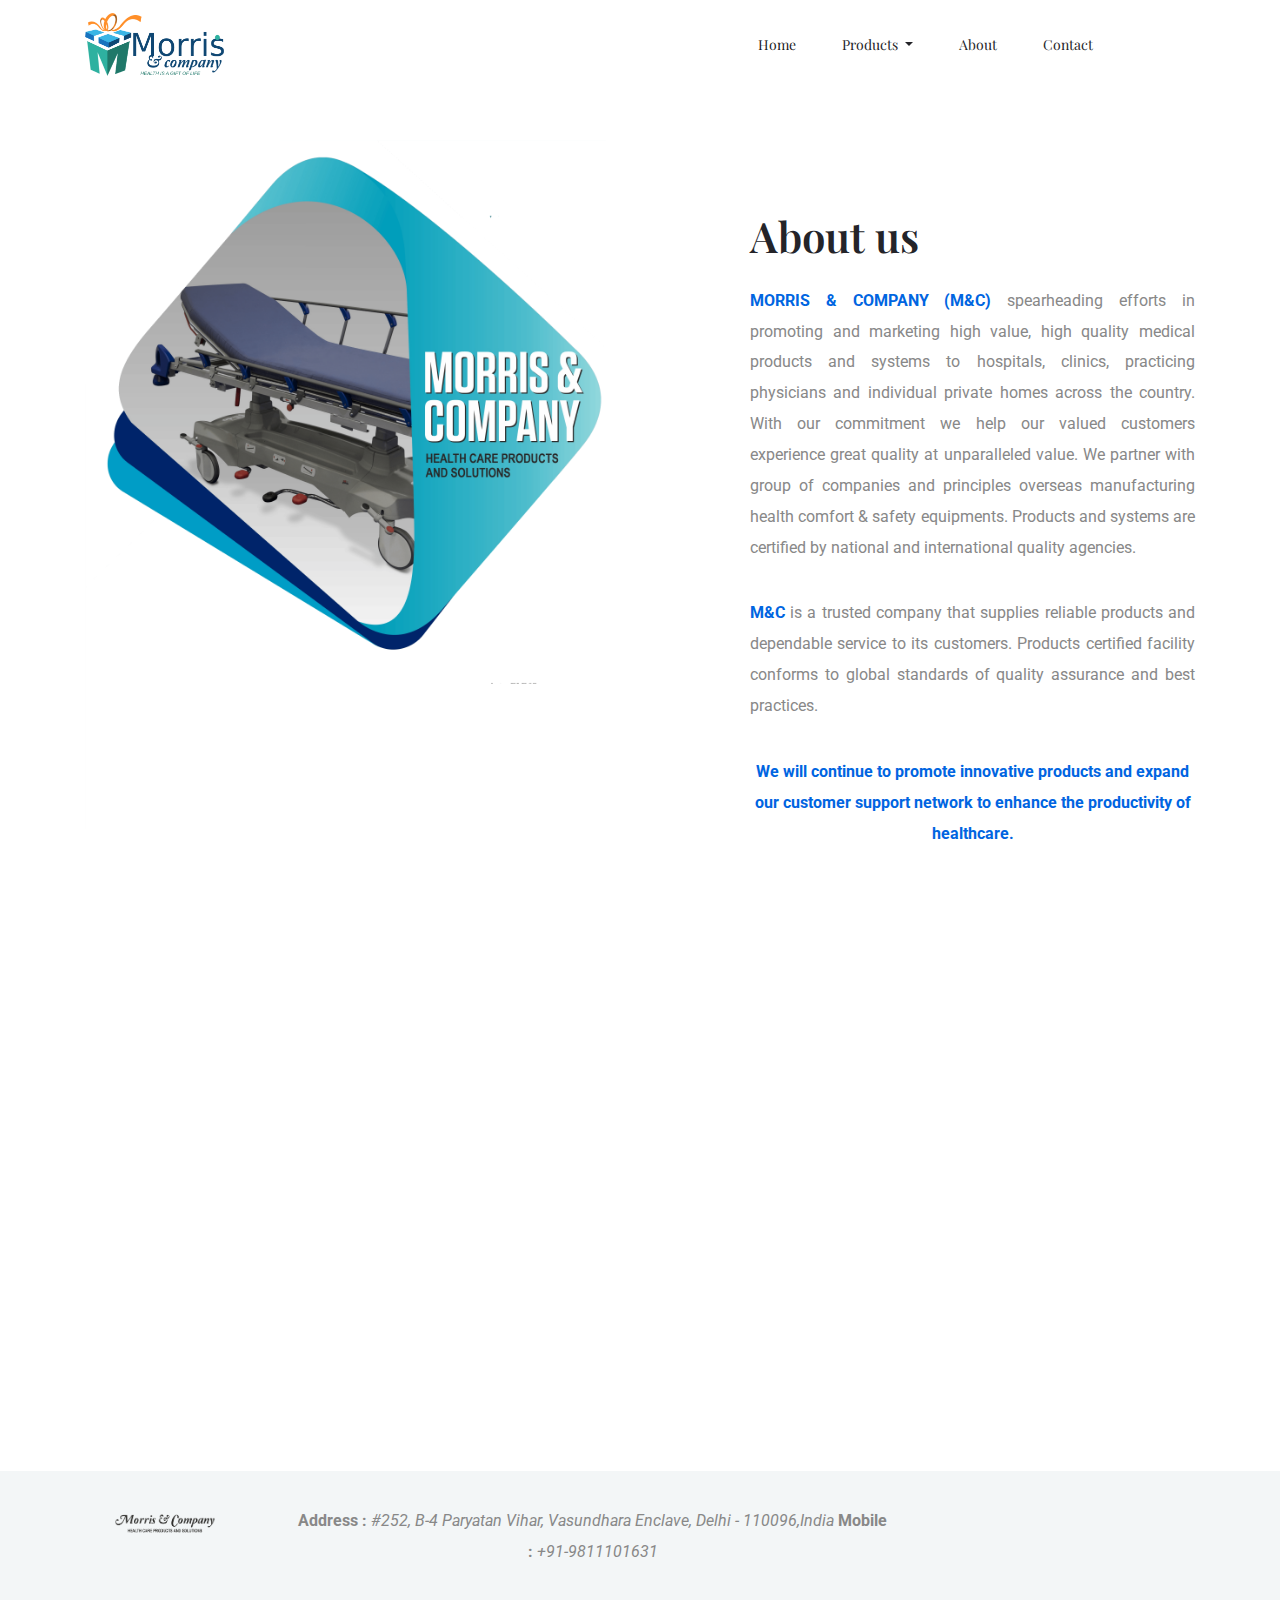
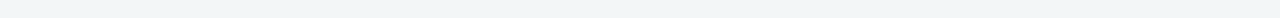
==== about.html @ 5b9cd0fc "Updated Dropdown for all pages" ====
<!doctype html>
<html lang="en">

<head>
    <!-- Required meta tags -->
    <meta charset="utf-8">
    <meta name="viewport" content="width=device-width, initial-scale=1, shrink-to-fit=no">
    <title>Morris & Company</title>
    <link rel="icon" href="img/favicon.ico">
    <!-- Bootstrap CSS -->
    <link rel="stylesheet" href="css/bootstrap.min.css">
    <!-- animate CSS -->
    <link rel="stylesheet" href="css/animate.css">
    <!-- owl carousel CSS -->
    <link rel="stylesheet" href="css/owl.carousel.min.css">
    <!-- themify CSS -->
    <link rel="stylesheet" href="css/themify-icons.css">
    <!-- flaticon CSS -->
    <link rel="stylesheet" href="css/flaticon.css">
    <!-- magnific popup CSS -->
    <link rel="stylesheet" href="css/magnific-popup.css">
    <!-- nice select CSS -->
    <link rel="stylesheet" href="css/nice-select.css">
    <!-- swiper CSS -->
    <link rel="stylesheet" href="css/slick.css">
    <!-- style CSS -->
    <link rel="stylesheet" href="css/style.css">
    <link rel="stylesheet" href="https://maxcdn.bootstrapcdn.com/bootstrap/4.5.0/css/bootstrap.min.css">
    <script src="https://ajax.googleapis.com/ajax/libs/jquery/3.5.1/jquery.min.js"></script>
    <script src="https://cdnjs.cloudflare.com/ajax/libs/popper.js/1.16.0/umd/popper.min.js"></script>
    <script src="https://maxcdn.bootstrapcdn.com/bootstrap/4.5.0/js/bootstrap.min.js"></script>
    <link rel="stylesheet" href="https://cdnjs.cloudflare.com/ajax/libs/animate.css/3.7.2/animate.min.css">
    <link rel="stylesheet" href="css/bootnavbar.css">
</head>

<body>
    <!--::header part start::-->
<header class="main_menu home_menu">
    <div class="container">
        <div class="row align-items-center">
            <div class="col-lg-12">
                <nav class="navbar navbar-expand-lg navbar-light" id="main_navbar">
                    <a class="navbar-brand" href="index.html"> <img src="img/logo-header-footer.png" alt="logo"
                            width="25%"" height=" 15%"> </a>
                    <button class="navbar-toggler" type="button" data-toggle="collapse"
                        data-target="#navbarSupportedContent" aria-controls="navbarSupportedContent"
                        aria-expanded="false" aria-label="Toggle navigation">
                        <span class="navbar-toggler-icon"></span>
                    </button>

                    <div class="collapse navbar-collapse main-menu-item justify-content-center"
                        id="navbarSupportedContent">
                        <ul class="navbar-nav align-items-center">
                            <li class="nav-item active">
                                <a class="nav-link" href="index.html">Home</a>
                            </li>
                            <li class="nav-item dropdown">
                                <a class="nav-link dropdown-toggle" href="#" id="navbarDropdown" role="button"
                                    data-toggle="dropdown" aria-haspopup="true" aria-expanded="false">
                                    Products
                                </a>
                                <ul class="dropdown-menu" aria-labelledby="navbarDropdown">
                                    <li class="nav-item dropdown">
                                        <a class="dropdown-item dropdown-toggle" href="#" id="navbarDropdown1"
                                            role="button" data-toggle="dropdown" aria-haspopup="true"
                                            aria-expanded="false">
                                            Hospital
                                        </a>
                                        <ul class="dropdown-menu left" aria-labelledby="navbarDropdown1">
                                            <li><a class="dropdown-item" href="beds.html">Beds</a></li>
                                            <li><a class="dropdown-item" href="pillows.html">Pillows</a></li>
                                            <li><a class="dropdown-item" href="furnitures.html">Furniture</a></li>
                                            <li><a class="dropdown-item" href="#">Mattresses</a></li>
                                            <li><a class="dropdown-item" href="#">Others</a></li>
                                        </ul>
                                    </li>
                                    <div class="dropdown-divider"></div>

                                    <li><a class="dropdown-item" href="#">Medical Devices</a></li>
                                    <li><a class="dropdown-item" href="#">Consumables and Accessories</a></li>
                                </ul>
                            </li>

                            <li class="nav-item">
                                <a class="nav-link" href="about.html">About</a>
                            </li>
                            <li class="nav-item">
                                <a class="nav-link" href="contact.html">Contact</a>
                            </li>
                        </ul>
                    </div>
                </nav>
            </div>
        </div>
    </div>
</header>
    <!-- Header part end-->


    <!-- about us part start-->
    <section class="about_us single_about_padding">
        <div class="container">
            <div class="row justify-content-between align-items-center">
                <div class="col-md-6 col-lg-6">
                    <div class="about_us_img">
                        <img src="img/about-us.png" alt="company-profile">
                    </div>
                </div>
                <div class="col-md-6 col-lg-5">
                    <div class="about_us_text">
                        <h2>About us</h2>
                        <p style="text-align: justify;">

                        <b> MORRIS & COMPANY (M&C)</b> spearheading efforts in promoting and marketing high value,
                        high quality medical products and systems to hospitals, clinics, practicing
                        physicians and individual private homes across the country. With our commitment
                        we help our valued customers experience great quality at unparalleled value.
                        We partner with group of companies and principles overseas manufacturing health
                        comfort & safety equipments. Products and systems are certified by national and
                        international quality agencies.
                        </p>
                        <p style="text-align: justify;">
                            <b>M&C</b> is a trusted company that supplies reliable products and dependable service
                            to its customers. Products certified facility conforms to global standards of quality
                            assurance and best practices.
                        </p>
                        <p style="text-align: center;">
                            <b>
                                We will continue to promote innovative products and expand our customer support
                                network to enhance the productivity of healthcare.
                            </b>
                        </p>
                    </div>
                </div>
            </div>
        </div>
    </section>
    <!-- about us part end-->


    <!-- footer part start-->
    <footer class="footer-area">
        <div class="container">
            <div class="row">
                <div style="padding: 40px;" class="col-sm-2 col-md-2 col-lg-2">
    
                    <a href="#" class="footer_logo"> <img src="img/logo_footer.png" alt="#"> </a>
                </div>
                <div style="padding: 35px;" class="col-sm-7 col-md-7 col-lg-7">
    
                    <p>
                        <strong>Address :</strong> <em>#252, B-4 Paryatan Vihar, Vasundhara Enclave, Delhi - 110096,India</em>
                        <strong>Mobile :</strong> <em>+91-9811101631</em>
                    </p>
                    <em></em>
                </div>
                <div style="padding: 40px;" class="col-sm-3 col-md-3 col-lg-3">
                    <div>
                        <a href="https://www.linkedin.com/in/morris-n-company-4b923810a/"><i class="ti-linkedin"></i></a>
                        <a href="https://twitter.com/MorrisJames1960"> <i class="ti-twitter"></i> </a>
                        <a href="https://www.instagram.com/morrisncompany/"><i class="ti-instagram"></i></a>
                    </div>
                </div>
            </div>
        </div>
    </footer>

    <!-- footer part end-->

    <!-- jquery plugins here-->

    <script src="js/jquery-1.12.1.min.js"></script>
    <!-- popper js -->
    <script src="js/popper.min.js"></script>
    <!-- bootstrap js -->
    <script src="js/bootstrap.min.js"></script>
    <!-- owl carousel js -->
    <script src="js/owl.carousel.min.js"></script>
    <script src="js/jquery.nice-select.min.js"></script>
    <!-- contact js -->
    <script src="js/jquery.ajaxchimp.min.js"></script>
    <script src="js/jquery.form.js"></script>
    <script src="js/jquery.validate.min.js"></script>
    <script src="js/mail-script.js"></script>
    <script src="js/contact.js"></script>
    <!-- custom js -->
    <script src="js/custom.js"></script>
    <script src="js/bootnavbar.js"></script>
    <script>
        $(function () {
            $('#main_navbar').bootnavbar({
                //option
                //animation: false
            });
        })
    </script>
</body>

</html>
---- css/style.css ----
@import url("https://fonts.googleapis.com/css?family=Playfair+Display:400,700|Roboto:300,400,500,700&display=swap");
/* line 1, ../../01 cl html template/03_jun 2019/182_medico_html/sass/_extends.scss */
.btn_1, .btn_2, .regervation_part .btn_2:hover {
  background-image: -webkit-linear-gradient(to right, #649bff, #0070fa, #649bff);
  background-image: -o-linear-gradient(to right, #649bff, #0070fa, #649bff);
  background-image: linear-gradient(to right, #649bff, #0070fa, #649bff);
}

/* line 6, ../../01 cl html template/03_jun 2019/182_medico_html/sass/_extends.scss */
.regervation_part .btn_2 {
  background-image: -webkit-linear-gradient(to right, #fff, #fff, #fff);
  background-image: -o-linear-gradient(to right, #fff, #fff, #fff);
  background-image: linear-gradient(to right, #fff, #fff, #fff);
}

/**************** common css start ****************/
/* line 3, ../../01 cl html template/03_jun 2019/182_medico_html/sass/_common.scss */
body {
  font-family: "Roboto", sans-serif;
  padding: 0;
  margin: 0;
  font-size: 14px;
}

/* line 9, ../../01 cl html template/03_jun 2019/182_medico_html/sass/_common.scss */
.message_submit_form:focus {
  outline: none;
}

/* line 12, ../../01 cl html template/03_jun 2019/182_medico_html/sass/_common.scss */
input:hover, input:focus {
  outline: none !important;
}

/* line 15, ../../01 cl html template/03_jun 2019/182_medico_html/sass/_common.scss */
.gray_bg {
  background-color: #f7f7f7;
}

/* line 18, ../../01 cl html template/03_jun 2019/182_medico_html/sass/_common.scss */
.section_padding {
  padding: 140px 0px;
}

@media only screen and (min-width: 992px) and (max-width: 1200px) {
  /* line 18, ../../01 cl html template/03_jun 2019/182_medico_html/sass/_common.scss */
  .section_padding {
    padding: 80px 0px;
  }
}

@media only screen and (min-width: 768px) and (max-width: 991px) {
  /* line 18, ../../01 cl html template/03_jun 2019/182_medico_html/sass/_common.scss */
  .section_padding {
    padding: 70px 0px;
  }
}

@media (max-width: 576px) {
  /* line 18, ../../01 cl html template/03_jun 2019/182_medico_html/sass/_common.scss */
  .section_padding {
    padding: 70px 0px;
  }
}

@media only screen and (min-width: 576px) and (max-width: 767px) {
  /* line 18, ../../01 cl html template/03_jun 2019/182_medico_html/sass/_common.scss */
  .section_padding {
    padding: 70px 0px;
  }
}

/* line 33, ../../01 cl html template/03_jun 2019/182_medico_html/sass/_common.scss */
.single_padding_top {
  padding-top: 140px !important;
}

@media only screen and (min-width: 992px) and (max-width: 1200px) {
  /* line 33, ../../01 cl html template/03_jun 2019/182_medico_html/sass/_common.scss */
  .single_padding_top {
    padding-top: 70px !important;
  }
}

@media only screen and (min-width: 768px) and (max-width: 991px) {
  /* line 33, ../../01 cl html template/03_jun 2019/182_medico_html/sass/_common.scss */
  .single_padding_top {
    padding-top: 70px !important;
  }
}

@media (max-width: 576px) {
  /* line 33, ../../01 cl html template/03_jun 2019/182_medico_html/sass/_common.scss */
  .single_padding_top {
    padding-top: 70px !important;
  }
}

@media only screen and (min-width: 576px) and (max-width: 767px) {
  /* line 33, ../../01 cl html template/03_jun 2019/182_medico_html/sass/_common.scss */
  .single_padding_top {
    padding-top: 80px !important;
  }
}

/* line 48, ../../01 cl html template/03_jun 2019/182_medico_html/sass/_common.scss */
.padding_top {
  padding-top: 140px;
}

@media only screen and (min-width: 992px) and (max-width: 1200px) {
  /* line 48, ../../01 cl html template/03_jun 2019/182_medico_html/sass/_common.scss */
  .padding_top {
    padding-top: 80px;
  }
}

@media only screen and (min-width: 768px) and (max-width: 991px) {
  /* line 48, ../../01 cl html template/03_jun 2019/182_medico_html/sass/_common.scss */
  .padding_top {
    padding-top: 70px;
  }
}

@media (max-width: 576px) {
  /* line 48, ../../01 cl html template/03_jun 2019/182_medico_html/sass/_common.scss */
  .padding_top {
    padding-top: 70px;
  }
}

@media only screen and (min-width: 576px) and (max-width: 767px) {
  /* line 48, ../../01 cl html template/03_jun 2019/182_medico_html/sass/_common.scss */
  .padding_top {
    padding-top: 70px;
  }
}

/* line 63, ../../01 cl html template/03_jun 2019/182_medico_html/sass/_common.scss */
.padding_bottom {
  padding-bottom: 140px;
}

@media only screen and (min-width: 992px) and (max-width: 1200px) {
  /* line 63, ../../01 cl html template/03_jun 2019/182_medico_html/sass/_common.scss */
  .padding_bottom {
    padding-bottom: 80px;
  }
}

@media only screen and (min-width: 768px) and (max-width: 991px) {
  /* line 63, ../../01 cl html template/03_jun 2019/182_medico_html/sass/_common.scss */
  .padding_bottom {
    padding-bottom: 70px;
  }
}

@media (max-width: 576px) {
  /* line 63, ../../01 cl html template/03_jun 2019/182_medico_html/sass/_common.scss */
  .padding_bottom {
    padding-bottom: 70px;
  }
}

@media only screen and (min-width: 576px) and (max-width: 767px) {
  /* line 63, ../../01 cl html template/03_jun 2019/182_medico_html/sass/_common.scss */
  .padding_bottom {
    padding-bottom: 70px;
  }
}

/* line 78, ../../01 cl html template/03_jun 2019/182_medico_html/sass/_common.scss */
a {
  text-decoration: none;
  -webkit-transition: 0.5s;
  transition: 0.5s;
}

/* line 81, ../../01 cl html template/03_jun 2019/182_medico_html/sass/_common.scss */
a:hover {
  outline: none;
  text-decoration: none;
}

/* line 87, ../../01 cl html template/03_jun 2019/182_medico_html/sass/_common.scss */
h1, h2, h3, h4, h5, h6 {
  color: #242429;
  font-family: "Playfair Display", serif;
}

/* line 91, ../../01 cl html template/03_jun 2019/182_medico_html/sass/_common.scss */
p {
  color: #666666;
  font-family: "Roboto", sans-serif;
  line-height: 1.929;
  font-size: 16px;
  margin-bottom: 0px;
  color: #888888;
}

/* line 100, ../../01 cl html template/03_jun 2019/182_medico_html/sass/_common.scss */
h2 {
  font-size: 44px;
  line-height: 28px;
  color: #242429;
  font-weight: 600;
  line-height: 1.222;
}

@media (max-width: 576px) {
  /* line 100, ../../01 cl html template/03_jun 2019/182_medico_html/sass/_common.scss */
  h2 {
    font-size: 22px;
    line-height: 25px;
  }
}

@media only screen and (min-width: 576px) and (max-width: 767px) {
  /* line 100, ../../01 cl html template/03_jun 2019/182_medico_html/sass/_common.scss */
  h2 {
    font-size: 24px;
    line-height: 25px;
  }
}

/* line 117, ../../01 cl html template/03_jun 2019/182_medico_html/sass/_common.scss */
h3 {
  font-size: 24px;
  line-height: 25px;
}

@media (max-width: 576px) {
  /* line 117, ../../01 cl html template/03_jun 2019/182_medico_html/sass/_common.scss */
  h3 {
    font-size: 20px;
  }
}

/* line 126, ../../01 cl html template/03_jun 2019/182_medico_html/sass/_common.scss */
h5 {
  font-size: 18px;
  line-height: 22px;
}

/* line 131, ../../01 cl html template/03_jun 2019/182_medico_html/sass/_common.scss */
img {
  max-width: 100%;
}

/* line 134, ../../01 cl html template/03_jun 2019/182_medico_html/sass/_common.scss */
a:focus, .button:focus, button:focus, .btn:focus {
  text-decoration: none;
  outline: none;
  box-shadow: none;
  -webkit-transition: 1s;
  transition: 1s;
}

/* line 141, ../../01 cl html template/03_jun 2019/182_medico_html/sass/_common.scss */
.section_tittle {
  margin-bottom: 84px;
}

@media (max-width: 576px) {
  /* line 141, ../../01 cl html template/03_jun 2019/182_medico_html/sass/_common.scss */
  .section_tittle {
    margin-bottom: 50px;
  }
}

@media only screen and (min-width: 576px) and (max-width: 767px) {
  /* line 141, ../../01 cl html template/03_jun 2019/182_medico_html/sass/_common.scss */
  .section_tittle {
    margin-bottom: 50px;
  }
}

@media only screen and (min-width: 768px) and (max-width: 991px) {
  /* line 141, ../../01 cl html template/03_jun 2019/182_medico_html/sass/_common.scss */
  .section_tittle {
    font-size: 50px;
    margin-bottom: 50px;
  }
}

@media only screen and (min-width: 992px) and (max-width: 1200px) {
  /* line 141, ../../01 cl html template/03_jun 2019/182_medico_html/sass/_common.scss */
  .section_tittle {
    margin-bottom: 50px;
  }
}

/* line 156, ../../01 cl html template/03_jun 2019/182_medico_html/sass/_common.scss */
.section_tittle h2 {
  font-size: 48px;
  color: #242429;
  line-height: 40px;
  font-weight: 700;
  position: relative;
  margin-bottom: 28px;
}

@media (max-width: 991px) {
  /* line 156, ../../01 cl html template/03_jun 2019/182_medico_html/sass/_common.scss */
  .section_tittle h2 {
    font-size: 25px;
    line-height: 35px;
    margin-bottom: 10px;
  }
}

@media only screen and (min-width: 992px) and (max-width: 1200px) {
  /* line 156, ../../01 cl html template/03_jun 2019/182_medico_html/sass/_common.scss */
  .section_tittle h2 {
    font-size: 35px;
    line-height: 40px;
    margin-bottom: 10px;
  }
}

/* line 174, ../../01 cl html template/03_jun 2019/182_medico_html/sass/_common.scss */
.section_tittle p {
  color: #7f7f7f;
  font-weight: 500;
  text-transform: capitalize;
  margin-bottom: 26px;
  font-size: 14px;
}

@media (max-width: 576px) {
  /* line 174, ../../01 cl html template/03_jun 2019/182_medico_html/sass/_common.scss */
  .section_tittle p {
    margin-bottom: 10px;
  }
}

@media only screen and (min-width: 576px) and (max-width: 767px) {
  /* line 174, ../../01 cl html template/03_jun 2019/182_medico_html/sass/_common.scss */
  .section_tittle p {
    margin-bottom: 10px;
  }
}

@media only screen and (min-width: 768px) and (max-width: 991px) {
  /* line 174, ../../01 cl html template/03_jun 2019/182_medico_html/sass/_common.scss */
  .section_tittle p {
    margin-bottom: 10px;
  }
}

@media only screen and (min-width: 992px) and (max-width: 1200px) {
  /* line 174, ../../01 cl html template/03_jun 2019/182_medico_html/sass/_common.scss */
  .section_tittle p {
    margin-bottom: 10px;
  }
}

/* line 194, ../../01 cl html template/03_jun 2019/182_medico_html/sass/_common.scss */
ul {
  list-style: none;
  margin: 0;
  padding: 0;
}

/* line 199, ../../01 cl html template/03_jun 2019/182_medico_html/sass/_common.scss */
.mb_110 {
  margin-bottom: 110px;
}

@media (max-width: 576px) {
  /* line 199, ../../01 cl html template/03_jun 2019/182_medico_html/sass/_common.scss */
  .mb_110 {
    margin-bottom: 220px;
  }
}

/* line 206, ../../01 cl html template/03_jun 2019/182_medico_html/sass/_common.scss */
.mt_130 {
  margin-top: 130px;
}

@media (max-width: 576px) {
  /* line 206, ../../01 cl html template/03_jun 2019/182_medico_html/sass/_common.scss */
  .mt_130 {
    margin-top: 70px;
  }
}

@media only screen and (min-width: 576px) and (max-width: 767px) {
  /* line 206, ../../01 cl html template/03_jun 2019/182_medico_html/sass/_common.scss */
  .mt_130 {
    margin-top: 70px;
  }
}

@media only screen and (min-width: 768px) and (max-width: 991px) {
  /* line 206, ../../01 cl html template/03_jun 2019/182_medico_html/sass/_common.scss */
  .mt_130 {
    margin-top: 70px;
  }
}

@media only screen and (min-width: 992px) and (max-width: 1200px) {
  /* line 206, ../../01 cl html template/03_jun 2019/182_medico_html/sass/_common.scss */
  .mt_130 {
    margin-top: 70px;
  }
}

/* line 221, ../../01 cl html template/03_jun 2019/182_medico_html/sass/_common.scss */
.mb_130 {
  margin-bottom: 130px;
}

@media (max-width: 576px) {
  /* line 221, ../../01 cl html template/03_jun 2019/182_medico_html/sass/_common.scss */
  .mb_130 {
    margin-bottom: 70px;
  }
}

@media only screen and (min-width: 576px) and (max-width: 767px) {
  /* line 221, ../../01 cl html template/03_jun 2019/182_medico_html/sass/_common.scss */
  .mb_130 {
    margin-bottom: 70px;
  }
}

@media only screen and (min-width: 768px) and (max-width: 991px) {
  /* line 221, ../../01 cl html template/03_jun 2019/182_medico_html/sass/_common.scss */
  .mb_130 {
    margin-bottom: 70px;
  }
}

@media only screen and (min-width: 992px) and (max-width: 1200px) {
  /* line 221, ../../01 cl html template/03_jun 2019/182_medico_html/sass/_common.scss */
  .mb_130 {
    margin-bottom: 70px;
  }
}

/* line 236, ../../01 cl html template/03_jun 2019/182_medico_html/sass/_common.scss */
.padding_less_40 {
  margin-bottom: -50px;
}

/* line 239, ../../01 cl html template/03_jun 2019/182_medico_html/sass/_common.scss */
.z_index {
  z-index: 9 !important;
  position: relative;
}

@media only screen and (min-width: 1200px) and (max-width: 3640px) {
  /* line 245, ../../01 cl html template/03_jun 2019/182_medico_html/sass/_common.scss */
  .container {
    max-width: 1170px;
  }
}

@media (max-width: 1200px) {
  /* line 250, ../../01 cl html template/03_jun 2019/182_medico_html/sass/_common.scss */
  [class*="hero-ani-"] {
    display: none !important;
  }
}

/* line 254, ../../01 cl html template/03_jun 2019/182_medico_html/sass/_common.scss */
.form-control:focus {
  box-shadow: none;
}

/**************** common css end ****************/
/* Main Button Area css
============================================================================================ */
/* line 3, ../../01 cl html template/03_jun 2019/182_medico_html/sass/_button.scss */
.submit_btn {
  width: auto;
  display: inline-block;
  background: #fff;
  padding: 0px 50px;
  color: #fff;
  font-size: 13px;
  font-weight: 500;
  line-height: 50px;
  border-radius: 5px;
  outline: none !important;
  box-shadow: none !important;
  text-align: center;
  border: 1px solid #edeff2;
  cursor: pointer;
  -webkit-transition: 0.5s;
  transition: 0.5s;
}

/* line 20, ../../01 cl html template/03_jun 2019/182_medico_html/sass/_button.scss */
.submit_btn:hover {
  background: transparent;
}

/* line 26, ../../01 cl html template/03_jun 2019/182_medico_html/sass/_button.scss */
.btn_1 {
  display: inline-block;
  padding: 10.5px 36px;
  font-size: 14px;
  color: #000;
  -o-transition: all .4s ease-in-out;
  -webkit-transition: all .4s ease-in-out;
  transition: all .4s ease-in-out;
  text-transform: capitalize;
  border: 1px solid #e4e6ea;
  border-radius: 2px;
  font-family: "Playfair Display", serif;
  background-size: 200% auto;
}

/* line 40, ../../01 cl html template/03_jun 2019/182_medico_html/sass/_button.scss */
.btn_1:hover {
  background-color: #0065e1 !important;
  color: #fff;
  background-size: 200% auto;
}

@media (max-width: 576px) {
  /* line 26, ../../01 cl html template/03_jun 2019/182_medico_html/sass/_button.scss */
  .btn_1 {
    padding: 10px 30px;
    margin-top: 25px;
  }
}

@media only screen and (min-width: 576px) and (max-width: 767px) {
  /* line 26, ../../01 cl html template/03_jun 2019/182_medico_html/sass/_button.scss */
  .btn_1 {
    padding: 10px 30px;
    margin-top: 30px;
  }
}

@media only screen and (min-width: 768px) and (max-width: 991px) {
  /* line 26, ../../01 cl html template/03_jun 2019/182_medico_html/sass/_button.scss */
  .btn_1 {
    padding: 10px 30px;
    margin-top: 30px;
  }
}

/* line 65, ../../01 cl html template/03_jun 2019/182_medico_html/sass/_button.scss */
.btn_2 {
  display: inline-block;
  padding: 16px 45px;
  text-align: center;
  font-size: 14px;
  color: #fff;
  -o-transition: all .4s ease-in-out;
  -webkit-transition: all .4s ease-in-out;
  transition: all .4s ease-in-out;
  text-transform: uppercase;
  border-radius: 2px;
  font-family: "Roboto", sans-serif;
  background-size: 200% auto;
  border-radius: 5px;
  display: inline-block;
}

/* line 81, ../../01 cl html template/03_jun 2019/182_medico_html/sass/_button.scss */
.btn_2:hover {
  color: #fff;
  background-position: center right;
}

/*=================== custom button rule start ====================*/
/* line 98, ../../01 cl html template/03_jun 2019/182_medico_html/sass/_button.scss */
.button {
  display: inline-block;
  border: 1px solid transparent;
  font-size: 15px;
  font-weight: 500;
  padding: 12px 54px;
  border-radius: 4px;
  color: #fff;
  border: 1px solid #edeff2;
  text-transform: uppercase;
  background-color: #0065e1;
  cursor: pointer;
  -webkit-transition: 0.5s;
  transition: 0.5s;
}

@media (max-width: 767px) {
  /* line 98, ../../01 cl html template/03_jun 2019/182_medico_html/sass/_button.scss */
  .button {
    font-size: 13px;
    padding: 9px 24px;
  }
}

/* line 117, ../../01 cl html template/03_jun 2019/182_medico_html/sass/_button.scss */
.button:hover {
  color: #fff;
}

/* line 122, ../../01 cl html template/03_jun 2019/182_medico_html/sass/_button.scss */
.button-link {
  letter-spacing: 0;
  color: #3b1d82;
  border: 0;
  padding: 0;
}

/* line 128, ../../01 cl html template/03_jun 2019/182_medico_html/sass/_button.scss */
.button-link:hover {
  background: transparent;
  color: #3b1d82;
}

/* line 134, ../../01 cl html template/03_jun 2019/182_medico_html/sass/_button.scss */
.button-header {
  color: #fff;
  border-color: #edeff2;
}

/* line 138, ../../01 cl html template/03_jun 2019/182_medico_html/sass/_button.scss */
.button-header:hover {
  background: #b8024c;
  color: #fff;
}

/* line 144, ../../01 cl html template/03_jun 2019/182_medico_html/sass/_button.scss */
.button-contactForm {
  color: #fff;
  border-color: #edeff2;
  padding: 12px 25px;
}

/* End Main Button Area css
============================================================================================ */
/* Start Blog Area css
============================================================================================ */
/* line 5, ../../01 cl html template/03_jun 2019/182_medico_html/sass/_blog.scss */
.latest-blog-area .area-heading {
  margin-bottom: 70px;
}

/* line 10, ../../01 cl html template/03_jun 2019/182_medico_html/sass/_blog.scss */
.blog_area a {
  color: #666666 !important;
  text-decoration: none;
  -webkit-transition: 0.5s;
  transition: 0.5s;
}

/* line 14, ../../01 cl html template/03_jun 2019/182_medico_html/sass/_blog.scss */
.blog_area a:hover, .blog_area a :hover {
  color: #0065e1;
}

/* line 20, ../../01 cl html template/03_jun 2019/182_medico_html/sass/_blog.scss */
.single-blog {
  overflow: hidden;
  margin-bottom: 30px;
}

/* line 24, ../../01 cl html template/03_jun 2019/182_medico_html/sass/_blog.scss */
.single-blog:hover {
  box-shadow: 0px 10px 20px 0px rgba(42, 34, 123, 0.1);
}

/* line 28, ../../01 cl html template/03_jun 2019/182_medico_html/sass/_blog.scss */
.single-blog .thumb {
  overflow: hidden;
  position: relative;
}

/* line 32, ../../01 cl html template/03_jun 2019/182_medico_html/sass/_blog.scss */
.single-blog .thumb:after {
  content: '';
  position: absolute;
  left: 0;
  top: 0;
  width: 100%;
  height: 100%;
  background: #000;
  opacity: 0;
  -webkit-transition: 0.5s;
  transition: 0.5s;
}

/* line 45, ../../01 cl html template/03_jun 2019/182_medico_html/sass/_blog.scss */
.single-blog h4 {
  border-bottom: 1px solid #dfdfdf;
  padding-bottom: 34px;
  margin-bottom: 25px;
}

/* line 52, ../../01 cl html template/03_jun 2019/182_medico_html/sass/_blog.scss */
.single-blog a {
  font-size: 20px;
  font-weight: 600;
}

/* line 62, ../../01 cl html template/03_jun 2019/182_medico_html/sass/_blog.scss */
.single-blog .date {
  color: #888;
  text-align: left;
  display: inline-block;
  font-size: 13px;
  font-weight: 300;
}

/* line 70, ../../01 cl html template/03_jun 2019/182_medico_html/sass/_blog.scss */
.single-blog .tag {
  text-align: left;
  display: inline-block;
  float: left;
  font-size: 13px;
  font-weight: 300;
  margin-right: 22px;
  position: relative;
}

/* line 80, ../../01 cl html template/03_jun 2019/182_medico_html/sass/_blog.scss */
.single-blog .tag:after {
  content: '';
  position: absolute;
  width: 1px;
  height: 10px;
  background: #acacac;
  right: -12px;
  top: 7px;
}

@media (max-width: 1199px) {
  /* line 70, ../../01 cl html template/03_jun 2019/182_medico_html/sass/_blog.scss */
  .single-blog .tag {
    margin-right: 8px;
  }
  /* line 94, ../../01 cl html template/03_jun 2019/182_medico_html/sass/_blog.scss */
  .single-blog .tag:after {
    display: none;
  }
}

/* line 100, ../../01 cl html template/03_jun 2019/182_medico_html/sass/_blog.scss */
.single-blog .likes {
  margin-right: 16px;
}

@media (max-width: 800px) {
  /* line 20, ../../01 cl html template/03_jun 2019/182_medico_html/sass/_blog.scss */
  .single-blog {
    margin-bottom: 30px;
  }
}

/* line 108, ../../01 cl html template/03_jun 2019/182_medico_html/sass/_blog.scss */
.single-blog .single-blog-content {
  padding: 30px;
}

/* line 112, ../../01 cl html template/03_jun 2019/182_medico_html/sass/_blog.scss */
.single-blog .single-blog-content .meta-bottom p {
  font-size: 13px;
  font-weight: 300;
}

/* line 117, ../../01 cl html template/03_jun 2019/182_medico_html/sass/_blog.scss */
.single-blog .single-blog-content .meta-bottom i {
  color: #edeff2;
  font-size: 13px;
  margin-right: 7px;
}

@media (max-width: 1199px) {
  /* line 108, ../../01 cl html template/03_jun 2019/182_medico_html/sass/_blog.scss */
  .single-blog .single-blog-content {
    padding: 15px;
  }
}

/* line 131, ../../01 cl html template/03_jun 2019/182_medico_html/sass/_blog.scss */
.single-blog:hover .thumb:after {
  opacity: .7;
  -webkit-transition: 0.5s;
  transition: 0.5s;
}

@media (max-width: 1199px) {
  /* line 139, ../../01 cl html template/03_jun 2019/182_medico_html/sass/_blog.scss */
  .single-blog h4 {
    transition: all 300ms linear 0s;
    border-bottom: 1px solid #dfdfdf;
    padding-bottom: 14px;
    margin-bottom: 12px;
  }
  /* line 145, ../../01 cl html template/03_jun 2019/182_medico_html/sass/_blog.scss */
  .single-blog h4 a {
    font-size: 18px;
  }
}

/* line 153, ../../01 cl html template/03_jun 2019/182_medico_html/sass/_blog.scss */
.full_image.single-blog {
  position: relative;
}

/* line 156, ../../01 cl html template/03_jun 2019/182_medico_html/sass/_blog.scss */
.full_image.single-blog .single-blog-content {
  position: absolute;
  left: 35px;
  bottom: 0;
  opacity: 0;
  visibility: hidden;
  -webkit-transition: 0.5s;
  transition: 0.5s;
}

@media (min-width: 992px) {
  /* line 156, ../../01 cl html template/03_jun 2019/182_medico_html/sass/_blog.scss */
  .full_image.single-blog .single-blog-content {
    bottom: 100px;
  }
}

/* line 175, ../../01 cl html template/03_jun 2019/182_medico_html/sass/_blog.scss */
.full_image.single-blog h4 {
  -webkit-transition: 0.5s;
  transition: 0.5s;
  border-bottom: none;
  padding-bottom: 5px;
}

/* line 181, ../../01 cl html template/03_jun 2019/182_medico_html/sass/_blog.scss */
.full_image.single-blog a {
  font-size: 20px;
  font-weight: 600;
}

/* line 191, ../../01 cl html template/03_jun 2019/182_medico_html/sass/_blog.scss */
.full_image.single-blog .date {
  color: #fff;
}

/* line 196, ../../01 cl html template/03_jun 2019/182_medico_html/sass/_blog.scss */
.full_image.single-blog:hover .single-blog-content {
  opacity: 1;
  visibility: visible;
  -webkit-transition: 0.5s;
  transition: 0.5s;
}

/* End Blog Area css
============================================================================================ */
/* Latest Blog Area css
============================================================================================ */
/* line 220, ../../01 cl html template/03_jun 2019/182_medico_html/sass/_blog.scss */
.l_blog_item .l_blog_text .date {
  margin-top: 24px;
  margin-bottom: 15px;
}

/* line 224, ../../01 cl html template/03_jun 2019/182_medico_html/sass/_blog.scss */
.l_blog_item .l_blog_text .date a {
  font-size: 12px;
}

/* line 230, ../../01 cl html template/03_jun 2019/182_medico_html/sass/_blog.scss */
.l_blog_item .l_blog_text h4 {
  font-size: 18px;
  border-bottom: 1px solid #eeeeee;
  margin-bottom: 0px;
  padding-bottom: 20px;
  -webkit-transition: 0.5s;
  transition: 0.5s;
}

/* line 243, ../../01 cl html template/03_jun 2019/182_medico_html/sass/_blog.scss */
.l_blog_item .l_blog_text p {
  margin-bottom: 0px;
  padding-top: 20px;
}

/* End Latest Blog Area css
============================================================================================ */
/* Causes Area css
============================================================================================ */
/* line 259, ../../01 cl html template/03_jun 2019/182_medico_html/sass/_blog.scss */
.causes_slider .owl-dots {
  text-align: center;
  margin-top: 80px;
}

/* line 263, ../../01 cl html template/03_jun 2019/182_medico_html/sass/_blog.scss */
.causes_slider .owl-dots .owl-dot {
  height: 14px;
  width: 14px;
  background: #eeeeee;
  display: inline-block;
  margin-right: 7px;
}

/* line 270, ../../01 cl html template/03_jun 2019/182_medico_html/sass/_blog.scss */
.causes_slider .owl-dots .owl-dot:last-child {
  margin-right: 0px;
}

/* line 281, ../../01 cl html template/03_jun 2019/182_medico_html/sass/_blog.scss */
.causes_item {
  background: #fff;
}

/* line 284, ../../01 cl html template/03_jun 2019/182_medico_html/sass/_blog.scss */
.causes_item .causes_img {
  position: relative;
}

/* line 287, ../../01 cl html template/03_jun 2019/182_medico_html/sass/_blog.scss */
.causes_item .causes_img .c_parcent {
  position: absolute;
  bottom: 0px;
  width: 100%;
  left: 0px;
  height: 3px;
  background: rgba(255, 255, 255, 0.5);
}

/* line 295, ../../01 cl html template/03_jun 2019/182_medico_html/sass/_blog.scss */
.causes_item .causes_img .c_parcent span {
  width: 70%;
  height: 3px;
  position: absolute;
  left: 0px;
  bottom: 0px;
}

/* line 303, ../../01 cl html template/03_jun 2019/182_medico_html/sass/_blog.scss */
.causes_item .causes_img .c_parcent span:before {
  content: "75%";
  position: absolute;
  right: -10px;
  bottom: 0px;
  color: #fff;
  padding: 0px 5px;
}

/* line 316, ../../01 cl html template/03_jun 2019/182_medico_html/sass/_blog.scss */
.causes_item .causes_text {
  padding: 30px 35px 40px 30px;
}

/* line 319, ../../01 cl html template/03_jun 2019/182_medico_html/sass/_blog.scss */
.causes_item .causes_text h4 {
  font-size: 18px;
  font-weight: 600;
  margin-bottom: 15px;
  cursor: pointer;
}

/* line 332, ../../01 cl html template/03_jun 2019/182_medico_html/sass/_blog.scss */
.causes_item .causes_text p {
  font-size: 14px;
  line-height: 24px;
  font-weight: 300;
  margin-bottom: 0px;
}

/* line 342, ../../01 cl html template/03_jun 2019/182_medico_html/sass/_blog.scss */
.causes_item .causes_bottom a {
  width: 50%;
  border: 1px solid;
  text-align: center;
  float: left;
  line-height: 50px;
  color: #fff;
  font-size: 14px;
  font-weight: 500;
}

/* line 354, ../../01 cl html template/03_jun 2019/182_medico_html/sass/_blog.scss */
.causes_item .causes_bottom a + a {
  border-color: #eeeeee;
  background: #fff;
  font-size: 14px;
}

/* End Causes Area css
============================================================================================ */
/*================= latest_blog_area css =============*/
/* line 370, ../../01 cl html template/03_jun 2019/182_medico_html/sass/_blog.scss */
.latest_blog_area {
  background: #f9f9ff;
}

/* line 374, ../../01 cl html template/03_jun 2019/182_medico_html/sass/_blog.scss */
.single-recent-blog-post {
  margin-bottom: 30px;
}

/* line 377, ../../01 cl html template/03_jun 2019/182_medico_html/sass/_blog.scss */
.single-recent-blog-post .thumb {
  overflow: hidden;
}

/* line 380, ../../01 cl html template/03_jun 2019/182_medico_html/sass/_blog.scss */
.single-recent-blog-post .thumb img {
  transition: all 0.7s linear;
}

/* line 385, ../../01 cl html template/03_jun 2019/182_medico_html/sass/_blog.scss */
.single-recent-blog-post .details {
  padding-top: 30px;
}

/* line 388, ../../01 cl html template/03_jun 2019/182_medico_html/sass/_blog.scss */
.single-recent-blog-post .details .sec_h4 {
  line-height: 24px;
  padding: 10px 0px 13px;
  transition: all 0.3s linear;
}

/* line 399, ../../01 cl html template/03_jun 2019/182_medico_html/sass/_blog.scss */
.single-recent-blog-post .date {
  font-size: 14px;
  line-height: 24px;
  font-weight: 400;
}

/* line 406, ../../01 cl html template/03_jun 2019/182_medico_html/sass/_blog.scss */
.single-recent-blog-post:hover img {
  transform: scale(1.23) rotate(10deg);
}

/* line 413, ../../01 cl html template/03_jun 2019/182_medico_html/sass/_blog.scss */
.tags .tag_btn {
  font-size: 12px;
  font-weight: 500;
  line-height: 20px;
  border: 1px solid #eeeeee;
  display: inline-block;
  padding: 1px 18px;
  text-align: center;
}

/* line 427, ../../01 cl html template/03_jun 2019/182_medico_html/sass/_blog.scss */
.tags .tag_btn + .tag_btn {
  margin-left: 2px;
}

/*========= blog_categorie_area css ===========*/
/* line 434, ../../01 cl html template/03_jun 2019/182_medico_html/sass/_blog.scss */
.blog_categorie_area {
  padding-top: 30px;
  padding-bottom: 30px;
}

@media (min-width: 900px) {
  /* line 434, ../../01 cl html template/03_jun 2019/182_medico_html/sass/_blog.scss */
  .blog_categorie_area {
    padding-top: 80px;
    padding-bottom: 80px;
  }
}

@media (min-width: 1100px) {
  /* line 434, ../../01 cl html template/03_jun 2019/182_medico_html/sass/_blog.scss */
  .blog_categorie_area {
    padding-top: 120px;
    padding-bottom: 120px;
  }
}

/* line 450, ../../01 cl html template/03_jun 2019/182_medico_html/sass/_blog.scss */
.categories_post {
  position: relative;
  text-align: center;
  cursor: pointer;
}

/* line 455, ../../01 cl html template/03_jun 2019/182_medico_html/sass/_blog.scss */
.categories_post img {
  max-width: 100%;
}

/* line 459, ../../01 cl html template/03_jun 2019/182_medico_html/sass/_blog.scss */
.categories_post .categories_details {
  position: absolute;
  top: 20px;
  left: 20px;
  right: 20px;
  bottom: 20px;
  background: rgba(34, 34, 34, 0.75);
  color: #fff;
  transition: all 0.3s linear;
  display: flex;
  align-items: center;
  justify-content: center;
}

/* line 472, ../../01 cl html template/03_jun 2019/182_medico_html/sass/_blog.scss */
.categories_post .categories_details h5 {
  margin-bottom: 0px;
  font-size: 18px;
  line-height: 26px;
  text-transform: uppercase;
  color: #fff;
  position: relative;
}

/* line 490, ../../01 cl html template/03_jun 2019/182_medico_html/sass/_blog.scss */
.categories_post .categories_details p {
  font-weight: 300;
  font-size: 14px;
  line-height: 26px;
  margin-bottom: 0px;
}

/* line 497, ../../01 cl html template/03_jun 2019/182_medico_html/sass/_blog.scss */
.categories_post .categories_details .border_line {
  margin: 10px 0px;
  background: #fff;
  width: 100%;
  height: 1px;
}

/* line 506, ../../01 cl html template/03_jun 2019/182_medico_html/sass/_blog.scss */
.categories_post:hover .categories_details {
  background: rgba(222, 99, 32, 0.85);
}

/*============ blog_left_sidebar css ==============*/
/* line 521, ../../01 cl html template/03_jun 2019/182_medico_html/sass/_blog.scss */
.blog_item {
  margin-bottom: 50px;
}

/* line 525, ../../01 cl html template/03_jun 2019/182_medico_html/sass/_blog.scss */
.blog_details {
  padding: 30px 0 20px 10px;
  box-shadow: 0px 10px 20px 0px rgba(221, 221, 221, 0.3);
}

@media (min-width: 768px) {
  /* line 525, ../../01 cl html template/03_jun 2019/182_medico_html/sass/_blog.scss */
  .blog_details {
    padding: 60px 30px 35px 35px;
  }
}

/* line 533, ../../01 cl html template/03_jun 2019/182_medico_html/sass/_blog.scss */
.blog_details p {
  margin-bottom: 30px;
}

/* line 537, ../../01 cl html template/03_jun 2019/182_medico_html/sass/_blog.scss */
.blog_details a {
  color: #ff8b23;
}

/* line 540, ../../01 cl html template/03_jun 2019/182_medico_html/sass/_blog.scss */
.blog_details a:hover {
  color: #0065e1 !important;
}

/* line 545, ../../01 cl html template/03_jun 2019/182_medico_html/sass/_blog.scss */
.blog_details h2 {
  font-size: 18px;
  font-weight: 600;
  margin-bottom: 8px;
}

@media (min-width: 768px) {
  /* line 545, ../../01 cl html template/03_jun 2019/182_medico_html/sass/_blog.scss */
  .blog_details h2 {
    font-size: 24px;
    margin-bottom: 15px;
  }
}

/* line 559, ../../01 cl html template/03_jun 2019/182_medico_html/sass/_blog.scss */
.blog-info-link li {
  float: left;
  font-size: 14px;
}

/* line 563, ../../01 cl html template/03_jun 2019/182_medico_html/sass/_blog.scss */
.blog-info-link li a {
  color: #999999;
}

/* line 567, ../../01 cl html template/03_jun 2019/182_medico_html/sass/_blog.scss */
.blog-info-link li i,
.blog-info-link li span {
  font-size: 13px;
  margin-right: 5px;
}

/* line 573, ../../01 cl html template/03_jun 2019/182_medico_html/sass/_blog.scss */
.blog-info-link li::after {
  content: "|";
  padding-left: 10px;
  padding-right: 10px;
}

/* line 579, ../../01 cl html template/03_jun 2019/182_medico_html/sass/_blog.scss */
.blog-info-link li:last-child::after {
  display: none;
}

/* line 584, ../../01 cl html template/03_jun 2019/182_medico_html/sass/_blog.scss */
.blog-info-link::after {
  content: "";
  display: block;
  clear: both;
  display: table;
}

/* line 592, ../../01 cl html template/03_jun 2019/182_medico_html/sass/_blog.scss */
.blog_item_img {
  position: relative;
}

/* line 595, ../../01 cl html template/03_jun 2019/182_medico_html/sass/_blog.scss */
.blog_item_img .blog_item_date {
  position: absolute;
  bottom: -10px;
  left: 10px;
  display: block;
  color: #fff;
  background-color: #0065e1;
  padding: 8px 15px;
  border-radius: 5px;
}

@media (min-width: 768px) {
  /* line 595, ../../01 cl html template/03_jun 2019/182_medico_html/sass/_blog.scss */
  .blog_item_img .blog_item_date {
    bottom: -20px;
    left: 40px;
    padding: 13px 30px;
  }
}

/* line 611, ../../01 cl html template/03_jun 2019/182_medico_html/sass/_blog.scss */
.blog_item_img .blog_item_date h3 {
  font-size: 22px;
  font-weight: 600;
  color: #fff;
  margin-bottom: 0;
  line-height: 1.2;
}

@media (min-width: 768px) {
  /* line 611, ../../01 cl html template/03_jun 2019/182_medico_html/sass/_blog.scss */
  .blog_item_img .blog_item_date h3 {
    font-size: 30px;
  }
}

/* line 623, ../../01 cl html template/03_jun 2019/182_medico_html/sass/_blog.scss */
.blog_item_img .blog_item_date p {
  font-size: 18px;
  margin-bottom: 0;
  color: #fff;
}

@media (min-width: 768px) {
  /* line 623, ../../01 cl html template/03_jun 2019/182_medico_html/sass/_blog.scss */
  .blog_item_img .blog_item_date p {
    font-size: 18px;
  }
}

/* line 643, ../../01 cl html template/03_jun 2019/182_medico_html/sass/_blog.scss */
.blog_right_sidebar .widget_title {
  font-size: 20px;
  margin-bottom: 40px;
}

/* line 648, ../../01 cl html template/03_jun 2019/182_medico_html/sass/_blog.scss */
.blog_right_sidebar .widget_title::after {
  content: "";
  display: block;
  padding-top: 15px;
  border-bottom: 1px solid #f0e9ff;
}

/* line 656, ../../01 cl html template/03_jun 2019/182_medico_html/sass/_blog.scss */
.blog_right_sidebar .single_sidebar_widget {
  background: #fbf9ff;
  padding: 30px;
  margin-bottom: 30px;
}

/* line 665, ../../01 cl html template/03_jun 2019/182_medico_html/sass/_blog.scss */
.blog_right_sidebar .search_widget .form-control {
  height: 50px;
  border-color: #f0e9ff;
  font-size: 13px;
  color: #999999;
  padding-left: 20px;
  border-radius: 0;
  border-right: 0;
}

/* line 674, ../../01 cl html template/03_jun 2019/182_medico_html/sass/_blog.scss */
.blog_right_sidebar .search_widget .form-control::placeholder {
  color: #999999;
}

/* line 678, ../../01 cl html template/03_jun 2019/182_medico_html/sass/_blog.scss */
.blog_right_sidebar .search_widget .form-control:focus {
  border-color: #f0e9ff;
  outline: 0;
  box-shadow: none;
}

/* line 687, ../../01 cl html template/03_jun 2019/182_medico_html/sass/_blog.scss */
.blog_right_sidebar .search_widget .input-group button {
  background: #fff;
  border-left: 0;
  border: 1px solid #f0e9ff;
  padding: 4px 15px;
  border-left: 0;
}

/* line 694, ../../01 cl html template/03_jun 2019/182_medico_html/sass/_blog.scss */
.blog_right_sidebar .search_widget .input-group button i,
.blog_right_sidebar .search_widget .input-group button span {
  font-size: 14px;
  color: #999999;
}

/* line 706, ../../01 cl html template/03_jun 2019/182_medico_html/sass/_blog.scss */
.blog_right_sidebar .newsletter_widget .form-control {
  height: 50px;
  border-color: #f0e9ff;
  font-size: 13px;
  color: #999999;
  padding-left: 20px;
  border-radius: 0;
}

/* line 715, ../../01 cl html template/03_jun 2019/182_medico_html/sass/_blog.scss */
.blog_right_sidebar .newsletter_widget .form-control::placeholder {
  color: #999999;
}

/* line 719, ../../01 cl html template/03_jun 2019/182_medico_html/sass/_blog.scss */
.blog_right_sidebar .newsletter_widget .form-control:focus {
  border-color: #f0e9ff;
  outline: 0;
  box-shadow: none;
}

/* line 728, ../../01 cl html template/03_jun 2019/182_medico_html/sass/_blog.scss */
.blog_right_sidebar .newsletter_widget .input-group button {
  background: #fff;
  border-left: 0;
  border: 1px solid #f0e9ff;
  padding: 4px 15px;
  border-left: 0;
}

/* line 735, ../../01 cl html template/03_jun 2019/182_medico_html/sass/_blog.scss */
.blog_right_sidebar .newsletter_widget .input-group button i,
.blog_right_sidebar .newsletter_widget .input-group button span {
  font-size: 14px;
  color: #999999;
}

/* line 748, ../../01 cl html template/03_jun 2019/182_medico_html/sass/_blog.scss */
.blog_right_sidebar .post_category_widget .cat-list li {
  border-bottom: 1px solid #f0e9ff;
  transition: all 0.3s ease 0s;
  padding-bottom: 12px;
}

/* line 753, ../../01 cl html template/03_jun 2019/182_medico_html/sass/_blog.scss */
.blog_right_sidebar .post_category_widget .cat-list li:last-child {
  border-bottom: 0;
}

/* line 757, ../../01 cl html template/03_jun 2019/182_medico_html/sass/_blog.scss */
.blog_right_sidebar .post_category_widget .cat-list li a {
  font-size: 14px;
  line-height: 20px;
  color: #888888;
}

/* line 762, ../../01 cl html template/03_jun 2019/182_medico_html/sass/_blog.scss */
.blog_right_sidebar .post_category_widget .cat-list li a p {
  margin-bottom: 0px;
}

/* line 767, ../../01 cl html template/03_jun 2019/182_medico_html/sass/_blog.scss */
.blog_right_sidebar .post_category_widget .cat-list li + li {
  padding-top: 15px;
}

/* line 784, ../../01 cl html template/03_jun 2019/182_medico_html/sass/_blog.scss */
.blog_right_sidebar .popular_post_widget .post_item .media-body {
  justify-content: center;
  align-self: center;
  padding-left: 20px;
}

/* line 789, ../../01 cl html template/03_jun 2019/182_medico_html/sass/_blog.scss */
.blog_right_sidebar .popular_post_widget .post_item .media-body h3 {
  font-size: 16px;
  line-height: 20px;
  margin-bottom: 6px;
  transition: all 0.3s linear;
}

/* line 800, ../../01 cl html template/03_jun 2019/182_medico_html/sass/_blog.scss */
.blog_right_sidebar .popular_post_widget .post_item .media-body a:hover {
  color: #fff;
}

/* line 806, ../../01 cl html template/03_jun 2019/182_medico_html/sass/_blog.scss */
.blog_right_sidebar .popular_post_widget .post_item .media-body p {
  font-size: 14px;
  line-height: 21px;
  margin-bottom: 0px;
}

/* line 813, ../../01 cl html template/03_jun 2019/182_medico_html/sass/_blog.scss */
.blog_right_sidebar .popular_post_widget .post_item + .post_item {
  margin-top: 20px;
}

/* line 821, ../../01 cl html template/03_jun 2019/182_medico_html/sass/_blog.scss */
.blog_right_sidebar .tag_cloud_widget ul li {
  display: inline-block;
}

/* line 824, ../../01 cl html template/03_jun 2019/182_medico_html/sass/_blog.scss */
.blog_right_sidebar .tag_cloud_widget ul li a {
  display: inline-block;
  border: 1px solid #eeeeee;
  background: #fff;
  padding: 4px 20px;
  margin-bottom: 8px;
  margin-right: 3px;
  transition: all 0.3s ease 0s;
  color: #888888;
  font-size: 13px;
}

/* line 835, ../../01 cl html template/03_jun 2019/182_medico_html/sass/_blog.scss */
.blog_right_sidebar .tag_cloud_widget ul li a:hover {
  background: #0065e1;
  color: #fff !important;
  -webkit-text-fill-color: #fff;
  text-decoration: none;
  -webkit-transition: 0.5s;
  transition: 0.5s;
}

/* line 850, ../../01 cl html template/03_jun 2019/182_medico_html/sass/_blog.scss */
.blog_right_sidebar .instagram_feeds .instagram_row {
  display: flex;
  margin-right: -6px;
  margin-left: -6px;
}

/* line 856, ../../01 cl html template/03_jun 2019/182_medico_html/sass/_blog.scss */
.blog_right_sidebar .instagram_feeds .instagram_row li {
  width: 33.33%;
  float: left;
  padding-right: 6px;
  padding-left: 6px;
  margin-bottom: 15px;
}

/* line 956, ../../01 cl html template/03_jun 2019/182_medico_html/sass/_blog.scss */
.blog_right_sidebar .br {
  width: 100%;
  height: 1px;
  background: #eeeeee;
  margin: 30px 0px;
}

/* line 977, ../../01 cl html template/03_jun 2019/182_medico_html/sass/_blog.scss */
.blog-pagination {
  margin-top: 80px;
}

/* line 981, ../../01 cl html template/03_jun 2019/182_medico_html/sass/_blog.scss */
.blog-pagination .page-link {
  font-size: 14px;
  position: relative;
  display: block;
  padding: 0;
  text-align: center;
  margin-left: -1px;
  line-height: 45px;
  width: 45px;
  height: 45px;
  border-radius: 0 !important;
  color: #8a8a8a;
  border: 1px solid #f0e9ff;
  margin-right: 10px;
}

/* line 998, ../../01 cl html template/03_jun 2019/182_medico_html/sass/_blog.scss */
.blog-pagination .page-link i,
.blog-pagination .page-link span {
  font-size: 13px;
}

/* line 1010, ../../01 cl html template/03_jun 2019/182_medico_html/sass/_blog.scss */
.blog-pagination .page-item.active .page-link {
  background-color: #fbf9ff;
  border-color: #f0e9ff;
  color: #888888;
}

/* line 1017, ../../01 cl html template/03_jun 2019/182_medico_html/sass/_blog.scss */
.blog-pagination .page-item:last-child .page-link {
  margin-right: 0;
}

/*============ Start Blog Single Styles  =============*/
/* line 1042, ../../01 cl html template/03_jun 2019/182_medico_html/sass/_blog.scss */
.single-post-area .blog_details {
  box-shadow: none;
  padding: 0;
}

/* line 1047, ../../01 cl html template/03_jun 2019/182_medico_html/sass/_blog.scss */
.single-post-area .social-links {
  padding-top: 10px;
}

/* line 1050, ../../01 cl html template/03_jun 2019/182_medico_html/sass/_blog.scss */
.single-post-area .social-links li {
  display: inline-block;
  margin-bottom: 10px;
}

/* line 1054, ../../01 cl html template/03_jun 2019/182_medico_html/sass/_blog.scss */
.single-post-area .social-links li a {
  color: #cccccc;
  padding: 7px;
  font-size: 14px;
  transition: all 0.2s linear;
}

/* line 1067, ../../01 cl html template/03_jun 2019/182_medico_html/sass/_blog.scss */
.single-post-area .blog_details {
  padding-top: 26px;
}

/* line 1070, ../../01 cl html template/03_jun 2019/182_medico_html/sass/_blog.scss */
.single-post-area .blog_details p {
  margin-bottom: 20px;
  font-size: 15px;
}

/* line 1080, ../../01 cl html template/03_jun 2019/182_medico_html/sass/_blog.scss */
.single-post-area .quote-wrapper {
  background: rgba(130, 139, 178, 0.1);
  padding: 15px;
  line-height: 1.733;
  color: #888888;
  font-style: italic;
  margin-top: 25px;
  margin-bottom: 25px;
}

@media (min-width: 768px) {
  /* line 1080, ../../01 cl html template/03_jun 2019/182_medico_html/sass/_blog.scss */
  .single-post-area .quote-wrapper {
    padding: 30px;
  }
}

/* line 1094, ../../01 cl html template/03_jun 2019/182_medico_html/sass/_blog.scss */
.single-post-area .quotes {
  background: #fff;
  padding: 15px 15px 15px 20px;
  border-left: 2px solid;
}

@media (min-width: 768px) {
  /* line 1094, ../../01 cl html template/03_jun 2019/182_medico_html/sass/_blog.scss */
  .single-post-area .quotes {
    padding: 25px 25px 25px 30px;
  }
}

/* line 1104, ../../01 cl html template/03_jun 2019/182_medico_html/sass/_blog.scss */
.single-post-area .arrow {
  position: absolute;
}

/* line 1107, ../../01 cl html template/03_jun 2019/182_medico_html/sass/_blog.scss */
.single-post-area .arrow .lnr {
  font-size: 20px;
  font-weight: 600;
}

/* line 1114, ../../01 cl html template/03_jun 2019/182_medico_html/sass/_blog.scss */
.single-post-area .thumb .overlay-bg {
  background: rgba(0, 0, 0, 0.8);
}

/* line 1119, ../../01 cl html template/03_jun 2019/182_medico_html/sass/_blog.scss */
.single-post-area .navigation-top {
  padding-top: 15px;
  border-top: 1px solid #f0e9ff;
}

/* line 1123, ../../01 cl html template/03_jun 2019/182_medico_html/sass/_blog.scss */
.single-post-area .navigation-top p {
  margin-bottom: 0;
}

/* line 1127, ../../01 cl html template/03_jun 2019/182_medico_html/sass/_blog.scss */
.single-post-area .navigation-top .like-info {
  font-size: 14px;
}

/* line 1130, ../../01 cl html template/03_jun 2019/182_medico_html/sass/_blog.scss */
.single-post-area .navigation-top .like-info i,
.single-post-area .navigation-top .like-info span {
  font-size: 16px;
  margin-right: 5px;
}

/* line 1137, ../../01 cl html template/03_jun 2019/182_medico_html/sass/_blog.scss */
.single-post-area .navigation-top .comment-count {
  font-size: 14px;
}

/* line 1140, ../../01 cl html template/03_jun 2019/182_medico_html/sass/_blog.scss */
.single-post-area .navigation-top .comment-count i,
.single-post-area .navigation-top .comment-count span {
  font-size: 16px;
  margin-right: 5px;
}

/* line 1149, ../../01 cl html template/03_jun 2019/182_medico_html/sass/_blog.scss */
.single-post-area .navigation-top .social-icons li {
  display: inline-block;
  margin-right: 15px;
}

/* line 1153, ../../01 cl html template/03_jun 2019/182_medico_html/sass/_blog.scss */
.single-post-area .navigation-top .social-icons li:last-child {
  margin: 0;
}

/* line 1157, ../../01 cl html template/03_jun 2019/182_medico_html/sass/_blog.scss */
.single-post-area .navigation-top .social-icons li i,
.single-post-area .navigation-top .social-icons li span {
  font-size: 14px;
  color: #999999;
}

/* line 1175, ../../01 cl html template/03_jun 2019/182_medico_html/sass/_blog.scss */
.single-post-area .blog-author {
  padding: 40px 30px;
  background: #fbf9ff;
  margin-top: 50px;
}

@media (max-width: 600px) {
  /* line 1175, ../../01 cl html template/03_jun 2019/182_medico_html/sass/_blog.scss */
  .single-post-area .blog-author {
    padding: 20px 8px;
  }
}

/* line 1184, ../../01 cl html template/03_jun 2019/182_medico_html/sass/_blog.scss */
.single-post-area .blog-author img {
  width: 90px;
  height: 90px;
  border-radius: 50%;
  margin-right: 30px;
}

@media (max-width: 600px) {
  /* line 1184, ../../01 cl html template/03_jun 2019/182_medico_html/sass/_blog.scss */
  .single-post-area .blog-author img {
    margin-right: 15px;
    width: 45px;
    height: 45px;
  }
}

/* line 1197, ../../01 cl html template/03_jun 2019/182_medico_html/sass/_blog.scss */
.single-post-area .blog-author a {
  display: inline-block;
}

/* line 1201, ../../01 cl html template/03_jun 2019/182_medico_html/sass/_blog.scss */
.single-post-area .blog-author a:hover {
  color: #0065e1;
}

/* line 1206, ../../01 cl html template/03_jun 2019/182_medico_html/sass/_blog.scss */
.single-post-area .blog-author p {
  margin-bottom: 0;
  font-size: 15px;
}

/* line 1211, ../../01 cl html template/03_jun 2019/182_medico_html/sass/_blog.scss */
.single-post-area .blog-author h4 {
  font-size: 16px;
}

/* line 1218, ../../01 cl html template/03_jun 2019/182_medico_html/sass/_blog.scss */
.single-post-area .navigation-area {
  border-bottom: 1px solid #eee;
  padding-bottom: 30px;
  margin-top: 55px;
}

/* line 1223, ../../01 cl html template/03_jun 2019/182_medico_html/sass/_blog.scss */
.single-post-area .navigation-area p {
  margin-bottom: 0px;
}

/* line 1227, ../../01 cl html template/03_jun 2019/182_medico_html/sass/_blog.scss */
.single-post-area .navigation-area h4 {
  font-size: 18px;
  line-height: 25px;
}

/* line 1233, ../../01 cl html template/03_jun 2019/182_medico_html/sass/_blog.scss */
.single-post-area .navigation-area .nav-left {
  text-align: left;
}

/* line 1236, ../../01 cl html template/03_jun 2019/182_medico_html/sass/_blog.scss */
.single-post-area .navigation-area .nav-left .thumb {
  margin-right: 20px;
  background: #000;
}

/* line 1240, ../../01 cl html template/03_jun 2019/182_medico_html/sass/_blog.scss */
.single-post-area .navigation-area .nav-left .thumb img {
  -webkit-transition: 0.5s;
  transition: 0.5s;
}

/* line 1245, ../../01 cl html template/03_jun 2019/182_medico_html/sass/_blog.scss */
.single-post-area .navigation-area .nav-left .lnr {
  margin-left: 20px;
  opacity: 0;
  -webkit-transition: 0.5s;
  transition: 0.5s;
}

/* line 1252, ../../01 cl html template/03_jun 2019/182_medico_html/sass/_blog.scss */
.single-post-area .navigation-area .nav-left:hover .lnr {
  opacity: 1;
}

/* line 1257, ../../01 cl html template/03_jun 2019/182_medico_html/sass/_blog.scss */
.single-post-area .navigation-area .nav-left:hover .thumb img {
  opacity: .5;
}

@media (max-width: 767px) {
  /* line 1233, ../../01 cl html template/03_jun 2019/182_medico_html/sass/_blog.scss */
  .single-post-area .navigation-area .nav-left {
    margin-bottom: 30px;
  }
}

/* line 1268, ../../01 cl html template/03_jun 2019/182_medico_html/sass/_blog.scss */
.single-post-area .navigation-area .nav-right {
  text-align: right;
}

/* line 1271, ../../01 cl html template/03_jun 2019/182_medico_html/sass/_blog.scss */
.single-post-area .navigation-area .nav-right .thumb {
  margin-left: 20px;
  background: #000;
}

/* line 1275, ../../01 cl html template/03_jun 2019/182_medico_html/sass/_blog.scss */
.single-post-area .navigation-area .nav-right .thumb img {
  -webkit-transition: 0.5s;
  transition: 0.5s;
}

/* line 1280, ../../01 cl html template/03_jun 2019/182_medico_html/sass/_blog.scss */
.single-post-area .navigation-area .nav-right .lnr {
  margin-right: 20px;
  opacity: 0;
  -webkit-transition: 0.5s;
  transition: 0.5s;
}

/* line 1287, ../../01 cl html template/03_jun 2019/182_medico_html/sass/_blog.scss */
.single-post-area .navigation-area .nav-right:hover .lnr {
  opacity: 1;
}

/* line 1292, ../../01 cl html template/03_jun 2019/182_medico_html/sass/_blog.scss */
.single-post-area .navigation-area .nav-right:hover .thumb img {
  opacity: .5;
}

@media (max-width: 991px) {
  /* line 1300, ../../01 cl html template/03_jun 2019/182_medico_html/sass/_blog.scss */
  .single-post-area .sidebar-widgets {
    padding-bottom: 0px;
  }
}

/* line 1307, ../../01 cl html template/03_jun 2019/182_medico_html/sass/_blog.scss */
.comments-area {
  background: transparent;
  border-top: 1px solid #eee;
  padding: 45px 0;
  margin-top: 50px;
}

@media (max-width: 414px) {
  /* line 1307, ../../01 cl html template/03_jun 2019/182_medico_html/sass/_blog.scss */
  .comments-area {
    padding: 50px 8px;
  }
}

/* line 1318, ../../01 cl html template/03_jun 2019/182_medico_html/sass/_blog.scss */
.comments-area h4 {
  margin-bottom: 35px;
  font-size: 18px;
}

/* line 1325, ../../01 cl html template/03_jun 2019/182_medico_html/sass/_blog.scss */
.comments-area h5 {
  font-size: 16px;
  margin-bottom: 0px;
}

/* line 1334, ../../01 cl html template/03_jun 2019/182_medico_html/sass/_blog.scss */
.comments-area .comment-list {
  padding-bottom: 48px;
}

/* line 1337, ../../01 cl html template/03_jun 2019/182_medico_html/sass/_blog.scss */
.comments-area .comment-list:last-child {
  padding-bottom: 0px;
}

/* line 1341, ../../01 cl html template/03_jun 2019/182_medico_html/sass/_blog.scss */
.comments-area .comment-list.left-padding {
  padding-left: 25px;
}

@media (max-width: 413px) {
  /* line 1347, ../../01 cl html template/03_jun 2019/182_medico_html/sass/_blog.scss */
  .comments-area .comment-list .single-comment h5 {
    font-size: 12px;
  }
  /* line 1351, ../../01 cl html template/03_jun 2019/182_medico_html/sass/_blog.scss */
  .comments-area .comment-list .single-comment .date {
    font-size: 11px;
  }
  /* line 1355, ../../01 cl html template/03_jun 2019/182_medico_html/sass/_blog.scss */
  .comments-area .comment-list .single-comment .comment {
    font-size: 10px;
  }
}

/* line 1362, ../../01 cl html template/03_jun 2019/182_medico_html/sass/_blog.scss */
.comments-area .thumb {
  margin-right: 20px;
}

/* line 1365, ../../01 cl html template/03_jun 2019/182_medico_html/sass/_blog.scss */
.comments-area .thumb img {
  width: 70px;
  border-radius: 50%;
}

/* line 1371, ../../01 cl html template/03_jun 2019/182_medico_html/sass/_blog.scss */
.comments-area .date {
  font-size: 14px;
  color: #999999;
  margin-bottom: 0;
  margin-left: 20px;
}

/* line 1378, ../../01 cl html template/03_jun 2019/182_medico_html/sass/_blog.scss */
.comments-area .comment {
  margin-bottom: 10px;
  color: #777777;
  font-size: 15px;
}

/* line 1384, ../../01 cl html template/03_jun 2019/182_medico_html/sass/_blog.scss */
.comments-area .btn-reply {
  background-color: transparent;
  color: #888888;
  padding: 5px 18px;
  font-size: 14px;
  display: block;
  font-weight: 400;
}

/* line 1401, ../../01 cl html template/03_jun 2019/182_medico_html/sass/_blog.scss */
.comment-form {
  border-top: 1px solid #eee;
  padding-top: 45px;
  margin-top: 50px;
  margin-bottom: 20px;
}

/* line 1409, ../../01 cl html template/03_jun 2019/182_medico_html/sass/_blog.scss */
.comment-form .form-group {
  margin-bottom: 30px;
}

/* line 1413, ../../01 cl html template/03_jun 2019/182_medico_html/sass/_blog.scss */
.comment-form h4 {
  margin-bottom: 40px;
  font-size: 18px;
  line-height: 22px;
}

/* line 1421, ../../01 cl html template/03_jun 2019/182_medico_html/sass/_blog.scss */
.comment-form .name {
  padding-left: 0px;
}

@media (max-width: 767px) {
  /* line 1421, ../../01 cl html template/03_jun 2019/182_medico_html/sass/_blog.scss */
  .comment-form .name {
    padding-right: 0px;
    margin-bottom: 1rem;
  }
}

/* line 1430, ../../01 cl html template/03_jun 2019/182_medico_html/sass/_blog.scss */
.comment-form .email {
  padding-right: 0px;
}

@media (max-width: 991px) {
  /* line 1430, ../../01 cl html template/03_jun 2019/182_medico_html/sass/_blog.scss */
  .comment-form .email {
    padding-left: 0px;
  }
}

/* line 1438, ../../01 cl html template/03_jun 2019/182_medico_html/sass/_blog.scss */
.comment-form .form-control {
  border: 1px solid #f0e9ff;
  border-radius: 5px;
  height: 48px;
  padding-left: 18px;
  font-size: 13px;
  background: transparent;
}

/* line 1446, ../../01 cl html template/03_jun 2019/182_medico_html/sass/_blog.scss */
.comment-form .form-control:focus {
  outline: 0;
  box-shadow: none;
}

/* line 1451, ../../01 cl html template/03_jun 2019/182_medico_html/sass/_blog.scss */
.comment-form .form-control::placeholder {
  font-weight: 300;
  color: #999999;
}

/* line 1456, ../../01 cl html template/03_jun 2019/182_medico_html/sass/_blog.scss */
.comment-form .form-control::placeholder {
  color: #777777;
}

/* line 1461, ../../01 cl html template/03_jun 2019/182_medico_html/sass/_blog.scss */
.comment-form textarea {
  padding-top: 18px;
  border-radius: 12px;
  height: 100% !important;
}

/* line 1467, ../../01 cl html template/03_jun 2019/182_medico_html/sass/_blog.scss */
.comment-form ::-webkit-input-placeholder {
  /* Chrome/Opera/Safari */
  font-size: 13px;
  color: #777;
}

/* line 1473, ../../01 cl html template/03_jun 2019/182_medico_html/sass/_blog.scss */
.comment-form ::-moz-placeholder {
  /* Firefox 19+ */
  font-size: 13px;
  color: #777;
}

/* line 1479, ../../01 cl html template/03_jun 2019/182_medico_html/sass/_blog.scss */
.comment-form :-ms-input-placeholder {
  /* IE 10+ */
  font-size: 13px;
  color: #777;
}

/* line 1485, ../../01 cl html template/03_jun 2019/182_medico_html/sass/_blog.scss */
.comment-form :-moz-placeholder {
  /* Firefox 18- */
  font-size: 13px;
  color: #777;
}

/*============ End Blog Single Styles  =============*/
/* line 4, ../../01 cl html template/03_jun 2019/182_medico_html/sass/_single_blog.scss */
.single_blog_post .desc a {
  font-size: 16px;
  color: #232b2b !important;
}

/* line 10, ../../01 cl html template/03_jun 2019/182_medico_html/sass/_single_blog.scss */
.single_blog_post .single_blog .single_appartment_content {
  padding: 38px 38px 23px;
  border: 0px solid #edeff2;
  box-shadow: 0px 10px 20px 0px rgba(221, 221, 221, 0.3);
}

/* line 14, ../../01 cl html template/03_jun 2019/182_medico_html/sass/_single_blog.scss */
.single_blog_post .single_blog .single_appartment_content p {
  font-size: 12px;
  text-transform: uppercase;
  margin-bottom: 20px;
}

/* line 18, ../../01 cl html template/03_jun 2019/182_medico_html/sass/_single_blog.scss */
.single_blog_post .single_blog .single_appartment_content p a {
  color: #0065e1;
}

/* line 22, ../../01 cl html template/03_jun 2019/182_medico_html/sass/_single_blog.scss */
.single_blog_post .single_blog .single_appartment_content h4 {
  font-size: 24px;
  font-weight: 600;
  line-height: 1.481;
  margin-bottom: 16px;
}

/* line 28, ../../01 cl html template/03_jun 2019/182_medico_html/sass/_single_blog.scss */
.single_blog_post .single_blog .single_appartment_content h5 {
  font-size: 15px;
  color: #8a8a8a;
  font-weight: 400;
}

/* line 33, ../../01 cl html template/03_jun 2019/182_medico_html/sass/_single_blog.scss */
.single_blog_post .single_blog .single_appartment_content .list-unstyled {
  margin-top: 33px;
}

/* line 35, ../../01 cl html template/03_jun 2019/182_medico_html/sass/_single_blog.scss */
.single_blog_post .single_blog .single_appartment_content .list-unstyled li {
  display: inline;
  margin-right: 17px;
  color: #999999;
}

/* line 39, ../../01 cl html template/03_jun 2019/182_medico_html/sass/_single_blog.scss */
.single_blog_post .single_blog .single_appartment_content .list-unstyled li a {
  margin-right: 8px;
  color: #999999;
}

/* line 1, ../../01 cl html template/03_jun 2019/182_medico_html/sass/_our_depertment.scss */
.our_depertment {
  background-image: url("../img/review_bg.png");
  background-position: center;
  background-repeat: no-repeat;
  background-size: cover;
  position: relative;
  z-index: 1;
}

@media (max-width: 991px) {
  /* line 1, ../../01 cl html template/03_jun 2019/182_medico_html/sass/_our_depertment.scss */
  .our_depertment {
    padding: 70px 0 30px;
  }
}

/* line 12, ../../01 cl html template/03_jun 2019/182_medico_html/sass/_our_depertment.scss */
.our_depertment:after {
  position: absolute;
  content: "";
  left: 0;
  top: 0;
  width: 100%;
  height: 100%;
  background-color: #1c19ab;
  opacity: 0.8;
  z-index: -1;
}

/* line 24, ../../01 cl html template/03_jun 2019/182_medico_html/sass/_our_depertment.scss */
.our_depertment .depertment_content {
  background-color: #fff;
  padding: 100px 0;
  margin-top: -652px;
}

@media (max-width: 991px) {
  /* line 24, ../../01 cl html template/03_jun 2019/182_medico_html/sass/_our_depertment.scss */
  .our_depertment .depertment_content {
    margin-top: 0;
    background-color: transparent;
    padding: 0;
  }
}

@media only screen and (min-width: 992px) and (max-width: 1200px) {
  /* line 24, ../../01 cl html template/03_jun 2019/182_medico_html/sass/_our_depertment.scss */
  .our_depertment .depertment_content {
    margin-top: -170px;
    padding: 80px 15px 20px;
  }
}

/* line 39, ../../01 cl html template/03_jun 2019/182_medico_html/sass/_our_depertment.scss */
.our_depertment .depertment_content h2 {
  font-size: 44px;
  line-height: 30px;
  font-weight: 700;
  margin-bottom: 80px;
}

@media (max-width: 991px) {
  /* line 39, ../../01 cl html template/03_jun 2019/182_medico_html/sass/_our_depertment.scss */
  .our_depertment .depertment_content h2 {
    margin-bottom: 60px;
    color: #fff;
    line-height: 50px;
  }
}

@media only screen and (min-width: 992px) and (max-width: 1200px) {
  /* line 39, ../../01 cl html template/03_jun 2019/182_medico_html/sass/_our_depertment.scss */
  .our_depertment .depertment_content h2 {
    font-size: 35px;
  }
}

/* line 57, ../../01 cl html template/03_jun 2019/182_medico_html/sass/_our_depertment.scss */
.our_depertment .single_our_depertment {
  position: relative;
  border: 1px solid #f2f6f8;
  padding: 60px 15px 32px;
  margin-bottom: 60px;
  -webkit-transition: 1s;
  -moz-transition: 1s;
  -o-transition: 1s;
  transition: 1s;
}

@media (max-width: 991px) {
  /* line 57, ../../01 cl html template/03_jun 2019/182_medico_html/sass/_our_depertment.scss */
  .our_depertment .single_our_depertment {
    margin-top: 0;
    background-color: #fff;
    margin-bottom: 40px;
  }
}

/* line 72, ../../01 cl html template/03_jun 2019/182_medico_html/sass/_our_depertment.scss */
.our_depertment .single_our_depertment .our_depertment_icon {
  height: 50px;
  width: 50px;
  background-color: #f2f6f8;
  display: inline-block;
  line-height: 50px;
  border-radius: 50%;
  position: absolute;
  left: 0;
  right: 0;
  margin: 0 auto;
  top: -25px;
}

/* line 85, ../../01 cl html template/03_jun 2019/182_medico_html/sass/_our_depertment.scss */
.our_depertment .single_our_depertment .our_depertment_icon img {
  max-width: 25px;
}

/* line 90, ../../01 cl html template/03_jun 2019/182_medico_html/sass/_our_depertment.scss */
.our_depertment .single_our_depertment h4 {
  font-size: 22px;
  font-weight: 500;
  line-height: 17px;
  margin-bottom: 27px;
  -webkit-transition: 1s;
  -moz-transition: 1s;
  -o-transition: 1s;
  transition: 1s;
}

/* line 98, ../../01 cl html template/03_jun 2019/182_medico_html/sass/_our_depertment.scss */
.our_depertment .single_our_depertment p {
  -webkit-transition: 1s;
  -moz-transition: 1s;
  -o-transition: 1s;
  transition: 1s;
}

/* line 102, ../../01 cl html template/03_jun 2019/182_medico_html/sass/_our_depertment.scss */
.our_depertment .single_our_depertment:hover {
  background-color: #0065e1;
  border: 1px solid #0065e1;
}

/* line 106, ../../01 cl html template/03_jun 2019/182_medico_html/sass/_our_depertment.scss */
.our_depertment .single_our_depertment:hover h4,
.our_depertment .single_our_depertment:hover p {
  color: #fff;
}

/* line 115, ../../01 cl html template/03_jun 2019/182_medico_html/sass/_our_depertment.scss */
.single_pepertment_page {
  margin-top: 520px;
}

@media (max-width: 991px) {
  /* line 115, ../../01 cl html template/03_jun 2019/182_medico_html/sass/_our_depertment.scss */
  .single_pepertment_page {
    margin-top: 70px;
  }
}

@media only screen and (min-width: 992px) and (max-width: 1200px) {
  /* line 115, ../../01 cl html template/03_jun 2019/182_medico_html/sass/_our_depertment.scss */
  .single_pepertment_page {
    margin-top: 150px;
  }
}

/**************menu part start*****************/
/* line 2, ../../01 cl html template/03_jun 2019/182_medico_html/sass/_menu.scss */
.home_menu {
  position: absolute;
  left: 0;
  top: 0;
  width: 100%;
  z-index: 999;
}

/* line 11, ../../01 cl html template/03_jun 2019/182_medico_html/sass/_menu.scss */
.main_menu .navbar-brand {
  padding: 0rem !important;
}

@media (max-width: 576px) {
  /* line 11, ../../01 cl html template/03_jun 2019/182_medico_html/sass/_menu.scss */
  .main_menu .navbar-brand {
    max-width: 120px;
  }
}

@media only screen and (min-width: 576px) and (max-width: 767px) {
  /* line 11, ../../01 cl html template/03_jun 2019/182_medico_html/sass/_menu.scss */
  .main_menu .navbar-brand {
    max-width: 130px;
  }
}

/* line 23, ../../01 cl html template/03_jun 2019/182_medico_html/sass/_menu.scss */
.main_menu .navbar-toggler {
  position: relative;
  z-index: 1;
}

/* line 27, ../../01 cl html template/03_jun 2019/182_medico_html/sass/_menu.scss */
.main_menu .navbar-toggler:after {
  position: absolute;
  content: "";
  width: 100%;
  height: 100%;
  top: 0;
  left: 0;
  z-index: -1;
  background-size: 200% auto;
}

/* line 40, ../../01 cl html template/03_jun 2019/182_medico_html/sass/_menu.scss */
.main_menu .navbar {
  padding: 0;
}

@media (max-width: 576px) {
  /* line 40, ../../01 cl html template/03_jun 2019/182_medico_html/sass/_menu.scss */
  .main_menu .navbar {
    padding: 15px 0;
  }
}

@media only screen and (min-width: 576px) and (max-width: 767px) {
  /* line 40, ../../01 cl html template/03_jun 2019/182_medico_html/sass/_menu.scss */
  .main_menu .navbar {
    padding: 15px 0;
  }
}

/* line 52, ../../01 cl html template/03_jun 2019/182_medico_html/sass/_menu.scss */
.main_menu .main-menu-item {
  text-align: center;
  justify-content: center;
}

@media only screen and (min-width: 992px) and (max-width: 1200px) {
  /* line 52, ../../01 cl html template/03_jun 2019/182_medico_html/sass/_menu.scss */
  .main_menu .main-menu-item {
    padding-left: 25px;
  }
}

/* line 61, ../../01 cl html template/03_jun 2019/182_medico_html/sass/_menu.scss */
.main_menu .main-menu-item ul li .nav-link {
  color: #242429;
  font-size: 14px;
  padding: 38px 23px;
  font-family: "Playfair Display", serif;
  line-height: 13px;
  text-transform: capitalize;
}

@media only screen and (min-width: 992px) and (max-width: 1200px) {
  /* line 61, ../../01 cl html template/03_jun 2019/182_medico_html/sass/_menu.scss */
  .main_menu .main-menu-item ul li .nav-link {
    padding: 35px 16px;
  }
}

/* line 72, ../../01 cl html template/03_jun 2019/182_medico_html/sass/_menu.scss */
.main_menu .main-menu-item ul li .nav-link:hover {
  color: #0065e1;
}

/* line 81, ../../01 cl html template/03_jun 2019/182_medico_html/sass/_menu.scss */
.main_menu .btn_1 {
  padding: 8.5px 34px;
  margin-left: 65px;
}

/* line 88, ../../01 cl html template/03_jun 2019/182_medico_html/sass/_menu.scss */
.dropdown-menu {
  border: 0px solid rgba(0, 0, 0, 0.15) !important;
  background-color: #fafafa;
}

/* line 94, ../../01 cl html template/03_jun 2019/182_medico_html/sass/_menu.scss */


@media (max-width: 991px) {
  /* line 123, ../../01 cl html template/03_jun 2019/182_medico_html/sass/_menu.scss */
  .single_page_menu .navbar-collapse ul li .nav-link {
    color: #000 !important;
  }
  /* line 131, ../../01 cl html template/03_jun 2019/182_medico_html/sass/_menu.scss */
  .main_menu .navbar {
    padding: 15px 0;
  }
  /* line 135, ../../01 cl html template/03_jun 2019/182_medico_html/sass/_menu.scss */
  .navbar-light .navbar-toggler {
    border-color: transparent;
    padding: 0;
  }
  /* line 140, ../../01 cl html template/03_jun 2019/182_medico_html/sass/_menu.scss */
  .navbar-collapse {
    z-index: 9999 !important;
    position: absolute;
    left: 0;
    top: 62px;
    width: 100%;
    background-color: #fff;
    text-align: center !important;
    box-shadow: 0px 11px 9px -5px rgba(0, 0, 0, 0.2);
  }
  /* line 151, ../../01 cl html template/03_jun 2019/182_medico_html/sass/_menu.scss */
  .main_menu .main-menu-item {
    text-align: left !important;
  }
  /* line 154, ../../01 cl html template/03_jun 2019/182_medico_html/sass/_menu.scss */
  .main_menu .main-menu-item .nav-item {
    padding: 5px 15px !important;
  }
  /* line 157, ../../01 cl html template/03_jun 2019/182_medico_html/sass/_menu.scss */
  .main_menu .main-menu-item .nav-item a {
    padding: 5px 15px !important;
  }
  /* line 163, ../../01 cl html template/03_jun 2019/182_medico_html/sass/_menu.scss */
  .navbar-nav {
    align-items: start !important;
  }
  /* line 168, ../../01 cl html template/03_jun 2019/182_medico_html/sass/_menu.scss */
  .dropdown .dropdown-menu {
    transform: scale(1, 0);
    display: none;
    margin-top: 10px;
  }
  /* line 175, ../../01 cl html template/03_jun 2019/182_medico_html/sass/_menu.scss */
  .dropdown:hover .dropdown-menu {
    transform: scale(1);
    display: block;
    color: #0065e1;
  }
  /* line 182, ../../01 cl html template/03_jun 2019/182_medico_html/sass/_menu.scss */
  .dropdown .dropdown-item:hover {
    color: #0065e1 !important;
  }
}

/* line 298, ../../01 cl html template/03_jun 2019/182_medico_html/sass/_menu.scss */
.single_page_menu .logo_2 {
  display: none;
}

/* line 302, ../../01 cl html template/03_jun 2019/182_medico_html/sass/_menu.scss */
.single_page_menu .logo_1 {
  display: inherit;
}

/* line 308, ../../01 cl html template/03_jun 2019/182_medico_html/sass/_menu.scss */
.single_page_menu .main-menu-item ul li .nav-link {
  color: #fff;
  font-size: 15px;
  padding: 0px 24px;
  font-family: "Roboto", sans-serif;
}

@media only screen and (min-width: 992px) and (max-width: 1200px) {
  /* line 308, ../../01 cl html template/03_jun 2019/182_medico_html/sass/_menu.scss */
  .single_page_menu .main-menu-item ul li .nav-link {
    padding: 0px 16px;
  }
}

/* line 324, ../../01 cl html template/03_jun 2019/182_medico_html/sass/_menu.scss */
.menu_fixed {
  position: fixed;
  z-index: 9999 !important;
  width: 100%;
  background-color: #fff;
  box-shadow: 0px 10px 15px rgba(0, 0, 0, 0.05);
  top: 0;
}

/* line 332, ../../01 cl html template/03_jun 2019/182_medico_html/sass/_menu.scss */
.menu_fixed .logo_2 {
  display: inherit;
}

/* line 336, ../../01 cl html template/03_jun 2019/182_medico_html/sass/_menu.scss */
.menu_fixed .logo_1 {
  display: none;
}

/* line 342, ../../01 cl html template/03_jun 2019/182_medico_html/sass/_menu.scss */
.menu_fixed .main-menu-item ul li .nav-link {
  color: #000;
}

/**************** banner part css start ****************/
/* line 2, ../../01 cl html template/03_jun 2019/182_medico_html/sass/_banner.scss */
.banner_part {
  height: 935px;
  position: relative;
  overflow: hidden;
  background-image: url(../img/banner_bg.png);
  background-repeat: no-repeat;
  background-size: 100% 100%;
  background-position: center;
}

@media (max-width: 991px) {
  /* line 2, ../../01 cl html template/03_jun 2019/182_medico_html/sass/_banner.scss */
  .banner_part {
    background-image: none;
    background-color: #f7f7f7;
    height: 650px;
  }
}

@media only screen and (min-width: 992px) and (max-width: 1200px) {
  /* line 2, ../../01 cl html template/03_jun 2019/182_medico_html/sass/_banner.scss */
  .banner_part {
    height: 650px;
  }
}

/* line 21, ../../01 cl html template/03_jun 2019/182_medico_html/sass/_banner.scss */
.banner_part .banner_text {
  display: table;
  width: 100%;
  height: 935px;
}

/* line 26, ../../01 cl html template/03_jun 2019/182_medico_html/sass/_banner.scss */
.banner_part .banner_text .banner_text_iner {
  display: table-cell;
  vertical-align: middle;
  padding-top: 155px;
}

@media (max-width: 991px) {
  /* line 26, ../../01 cl html template/03_jun 2019/182_medico_html/sass/_banner.scss */
  .banner_part .banner_text .banner_text_iner {
    vertical-align: middle;
    padding-top: 0;
  }
}

@media only screen and (min-width: 992px) and (max-width: 1200px) {
  /* line 26, ../../01 cl html template/03_jun 2019/182_medico_html/sass/_banner.scss */
  .banner_part .banner_text .banner_text_iner {
    padding-top: 0;
    padding-top: 100px;
  }
}

@media (max-width: 576px) {
  /* line 21, ../../01 cl html template/03_jun 2019/182_medico_html/sass/_banner.scss */
  .banner_part .banner_text {
    text-align: center;
    padding-top: 0px;
    height: 650px;
  }
}

@media only screen and (min-width: 576px) and (max-width: 767px) {
  /* line 21, ../../01 cl html template/03_jun 2019/182_medico_html/sass/_banner.scss */
  .banner_part .banner_text {
    text-align: center;
    padding-top: 0px;
    height: 650px;
  }
}

@media only screen and (min-width: 768px) and (max-width: 991px) {
  /* line 21, ../../01 cl html template/03_jun 2019/182_medico_html/sass/_banner.scss */
  .banner_part .banner_text {
    text-align: center;
    padding-top: 0px;
    height: 650px;
  }
}

@media only screen and (min-width: 992px) and (max-width: 1200px) {
  /* line 21, ../../01 cl html template/03_jun 2019/182_medico_html/sass/_banner.scss */
  .banner_part .banner_text {
    height: 650px;
  }
}

/* line 63, ../../01 cl html template/03_jun 2019/182_medico_html/sass/_banner.scss */
.banner_part .banner_text h5 {
  font-size: 14px;
  text-transform: capitalize;
  font-weight: 500;
  color: #242429;
  margin-bottom: 0;
  font-family: "Roboto", sans-serif;
}

/* line 72, ../../01 cl html template/03_jun 2019/182_medico_html/sass/_banner.scss */
.banner_part .banner_text h1 {
  font-size: 60px;
  text-transform: capitalize;
  font-weight: 700;
  margin-bottom: 12px;
  line-height: 1.2;
}

@media (max-width: 576px) {
  /* line 72, ../../01 cl html template/03_jun 2019/182_medico_html/sass/_banner.scss */
  .banner_part .banner_text h1 {
    font-size: 25px;
    margin-bottom: 15px;
    line-height: 1.3;
  }
}

@media only screen and (min-width: 576px) and (max-width: 767px) {
  /* line 72, ../../01 cl html template/03_jun 2019/182_medico_html/sass/_banner.scss */
  .banner_part .banner_text h1 {
    font-size: 40px;
    margin-bottom: 15px;
    line-height: 1.3;
  }
}

@media only screen and (min-width: 768px) and (max-width: 991px) {
  /* line 72, ../../01 cl html template/03_jun 2019/182_medico_html/sass/_banner.scss */
  .banner_part .banner_text h1 {
    font-size: 40px;
    margin-bottom: 15px;
    line-height: 1.3;
  }
}

@media only screen and (min-width: 992px) and (max-width: 1200px) {
  /* line 72, ../../01 cl html template/03_jun 2019/182_medico_html/sass/_banner.scss */
  .banner_part .banner_text h1 {
    font-size: 40px;
    margin-bottom: 15px;
    line-height: 1.4;
  }
}

/* line 103, ../../01 cl html template/03_jun 2019/182_medico_html/sass/_banner.scss */
.banner_part .banner_text h1 span {
  color: #0065e1;
}

/* line 108, ../../01 cl html template/03_jun 2019/182_medico_html/sass/_banner.scss */
.banner_part .banner_text p {
  font-size: 15px;
  line-height: 30px;
  font-family: "Roboto", sans-serif;
  color: #242429;
  padding-right: 20px;
}

/* line 116, ../../01 cl html template/03_jun 2019/182_medico_html/sass/_banner.scss */
.banner_part .banner_text .btn_2 {
  margin-top: 50px;
}

@media (max-width: 991px) {
  /* line 116, ../../01 cl html template/03_jun 2019/182_medico_html/sass/_banner.scss */
  .banner_part .banner_text .btn_2 {
    margin-top: 20px;
  }
}

@media only screen and (min-width: 992px) and (max-width: 1200px) {
  /* line 116, ../../01 cl html template/03_jun 2019/182_medico_html/sass/_banner.scss */
  .banner_part .banner_text .btn_2 {
    margin-top: 20px;
  }
}

@media (max-width: 991px) {
  /* line 129, ../../01 cl html template/03_jun 2019/182_medico_html/sass/_banner.scss */
  .banner_part .banner_img {
    display: none;
  }
}

@media only screen and (min-width: 992px) and (max-width: 1200px) {
  /* line 2, ../../01 cl html template/03_jun 2019/182_medico_html/sass/_banner.scss */
  .banner_part {
    margin-top: 20px;
  }
}

/**************** hero part css end ****************/
/************Team css start***************/
/* line 2, ../../01 cl html template/03_jun 2019/182_medico_html/sass/_about_us.scss */
.about_us {
  position: relative;
  z-index: 99;
  background-image: url(../img/about_bg.png);
  background-position: left bottom;
  background-repeat: no-repeat;
  background-size: 50% 90%;
}

@media (max-width: 991px) {
  /* line 2, ../../01 cl html template/03_jun 2019/182_medico_html/sass/_about_us.scss */
  .about_us {
    padding: 70px 0 0;
    background-image: none;
  }
}

@media (max-width: 576px) {
  /* line 16, ../../01 cl html template/03_jun 2019/182_medico_html/sass/_about_us.scss */
  .about_us .about_us_text {
    padding-left: 0;
  }
}

@media only screen and (min-width: 576px) and (max-width: 767px) {
  /* line 16, ../../01 cl html template/03_jun 2019/182_medico_html/sass/_about_us.scss */
  .about_us .about_us_text {
    padding-left: 0;
  }
}

@media only screen and (min-width: 768px) and (max-width: 991px) {
  /* line 16, ../../01 cl html template/03_jun 2019/182_medico_html/sass/_about_us.scss */
  .about_us .about_us_text {
    padding-left: 0;
  }
}

@media only screen and (min-width: 992px) and (max-width: 1200px) {
  /* line 16, ../../01 cl html template/03_jun 2019/182_medico_html/sass/_about_us.scss */
  .about_us .about_us_text {
    padding-left: 0;
  }
}

/* line 33, ../../01 cl html template/03_jun 2019/182_medico_html/sass/_about_us.scss */
.about_us .about_us_text h2 {
  font-size: 42px;
  font-weight: 600;
  margin-bottom: 24px;
  position: relative;
}

@media (max-width: 991px) {
  /* line 33, ../../01 cl html template/03_jun 2019/182_medico_html/sass/_about_us.scss */
  .about_us .about_us_text h2 {
    font-size: 22px;
    margin-bottom: 10px;
    line-height: 35px;
    margin-top: 15px;
  }
}

@media only screen and (min-width: 992px) and (max-width: 1200px) {
  /* line 33, ../../01 cl html template/03_jun 2019/182_medico_html/sass/_about_us.scss */
  .about_us .about_us_text h2 {
    font-size: 28px;
    margin-bottom: 20px;
    line-height: 40px;
  }
}

/* line 53, ../../01 cl html template/03_jun 2019/182_medico_html/sass/_about_us.scss */
.about_us .about_us_text p {
  line-height: 1.929;
  margin-bottom: 35px;
}

@media (max-width: 576px) {
  /* line 53, ../../01 cl html template/03_jun 2019/182_medico_html/sass/_about_us.scss */
  .about_us .about_us_text p {
    margin-bottom: 10px;
  }
}

@media only screen and (min-width: 576px) and (max-width: 767px) {
  /* line 53, ../../01 cl html template/03_jun 2019/182_medico_html/sass/_about_us.scss */
  .about_us .about_us_text p {
    margin-bottom: 20px;
  }
}

@media only screen and (min-width: 768px) and (max-width: 991px) {
  /* line 53, ../../01 cl html template/03_jun 2019/182_medico_html/sass/_about_us.scss */
  .about_us .about_us_text p {
    margin-bottom: 20px;
  }
}

/* line 68, ../../01 cl html template/03_jun 2019/182_medico_html/sass/_about_us.scss */
.about_us .about_us_text ul {
  list-style: none;
  padding: 0;
  margin: 0;
  margin-bottom: 30px;
}

@media (max-width: 576px) {
  /* line 68, ../../01 cl html template/03_jun 2019/182_medico_html/sass/_about_us.scss */
  .about_us .about_us_text ul {
    margin-bottom: 10px;
  }
}

@media only screen and (min-width: 576px) and (max-width: 767px) {
  /* line 68, ../../01 cl html template/03_jun 2019/182_medico_html/sass/_about_us.scss */
  .about_us .about_us_text ul {
    margin-bottom: 20px;
  }
}

@media only screen and (min-width: 768px) and (max-width: 991px) {
  /* line 68, ../../01 cl html template/03_jun 2019/182_medico_html/sass/_about_us.scss */
  .about_us .about_us_text ul {
    margin-bottom: 20px;
  }
}

/* line 88, ../../01 cl html template/03_jun 2019/182_medico_html/sass/_about_us.scss */
.about_us .about_us_text ul li {
  display: inline-block;
  margin-bottom: 20px;
  font-size: 16px;
  padding-right: 33px;
  padding-top: 12px;
  color: #242429;
  width: 50%;
  float: left;
  font-family: "Playfair Display", serif;
  position: relative;
  padding-left: 29px;
}

@media (max-width: 991px) {
  /* line 88, ../../01 cl html template/03_jun 2019/182_medico_html/sass/_about_us.scss */
  .about_us .about_us_text ul li {
    padding-top: 5px;
    padding-right: 15px;
  }
}

/* line 106, ../../01 cl html template/03_jun 2019/182_medico_html/sass/_about_us.scss */
.about_us .about_us_text ul li span {
  margin-right: 10px;
  color: #0065e1;
  position: absolute;
  top: 16px;
  left: 0;
}

@media (max-width: 991px) {
  /* line 106, ../../01 cl html template/03_jun 2019/182_medico_html/sass/_about_us.scss */
  .about_us .about_us_text ul li span {
    top: 10px;
  }
}

/* line 120, ../../01 cl html template/03_jun 2019/182_medico_html/sass/_about_us.scss */
.about_us .about_us_text .btn_2 {
  margin-top: 13px;
}

/* line 126, ../../01 cl html template/03_jun 2019/182_medico_html/sass/_about_us.scss */
.banner_item {
  display: flex;
  justify-content: space-between;
}

/* line 130, ../../01 cl html template/03_jun 2019/182_medico_html/sass/_about_us.scss */
.banner_item .single_item {
  text-align: center;
  margin-top: 100px;
  position: relative;
  z-index: 1;
}

@media (max-width: 991px) {
  /* line 130, ../../01 cl html template/03_jun 2019/182_medico_html/sass/_about_us.scss */
  .banner_item .single_item {
    margin-top: 30px;
  }
}

@media only screen and (min-width: 992px) and (max-width: 1200px) {
  /* line 130, ../../01 cl html template/03_jun 2019/182_medico_html/sass/_about_us.scss */
  .banner_item .single_item {
    margin-top: 30px;
  }
}

/* line 144, ../../01 cl html template/03_jun 2019/182_medico_html/sass/_about_us.scss */
.banner_item .single_item:after {
  position: absolute;
  content: "";
  right: -48%;
  top: 0;
  width: 1px;
  height: 100%;
  background-color: #e4e6ea;
}

@media (max-width: 991px) {
  /* line 144, ../../01 cl html template/03_jun 2019/182_medico_html/sass/_about_us.scss */
  .banner_item .single_item:after {
    display: none;
  }
}

@media only screen and (min-width: 992px) and (max-width: 1200px) {
  /* line 144, ../../01 cl html template/03_jun 2019/182_medico_html/sass/_about_us.scss */
  .banner_item .single_item:after {
    right: -14%;
  }
}

/* line 163, ../../01 cl html template/03_jun 2019/182_medico_html/sass/_about_us.scss */
.banner_item .single_item:last-child:after {
  width: 0;
}

/* line 168, ../../01 cl html template/03_jun 2019/182_medico_html/sass/_about_us.scss */
.banner_item .single_item img {
  width: 44px;
  margin-bottom: 25px;
}

/* line 173, ../../01 cl html template/03_jun 2019/182_medico_html/sass/_about_us.scss */
.banner_item .single_item h5 {
  font-size: 18px;
  text-transform: capitalize;
  color: #242429;
}

@media (max-width: 576px) {
  /* line 173, ../../01 cl html template/03_jun 2019/182_medico_html/sass/_about_us.scss */
  .banner_item .single_item h5 {
    font-size: 14px;
    line-height: 22px;
  }
}

@media only screen and (min-width: 992px) and (max-width: 1200px) {
  /* line 173, ../../01 cl html template/03_jun 2019/182_medico_html/sass/_about_us.scss */
  .banner_item .single_item h5 {
    font-size: 16px;
  }
}

@media (max-width: 991px) {
  /* line 191, ../../01 cl html template/03_jun 2019/182_medico_html/sass/_about_us.scss */
  .top_service {
    padding: 0 0 70px;
  }
  /* line 195, ../../01 cl html template/03_jun 2019/182_medico_html/sass/_about_us.scss */
  .top_service .our_abilityabout_us_img {
    margin-top: 25px;
  }
}

/* line 202, ../../01 cl html template/03_jun 2019/182_medico_html/sass/_about_us.scss */
.single_about_padding {
  padding: 140px 0 0;
  margin-bottom: 515px;
}

@media (max-width: 991px) {
  /* line 202, ../../01 cl html template/03_jun 2019/182_medico_html/sass/_about_us.scss */
  .single_about_padding {
    padding: 70px 0 0;
    margin-bottom: 70px;
  }
}

@media only screen and (min-width: 992px) and (max-width: 1200px) {
  /* line 202, ../../01 cl html template/03_jun 2019/182_medico_html/sass/_about_us.scss */
  .single_about_padding {
    padding: 80px 0 0;
    margin-bottom: 150px;
  }
}

/**************** service_part css start ****************/
/* line 2, ../../01 cl html template/03_jun 2019/182_medico_html/sass/_feature_part.scss */
.feature_part {
  padding: 140px 0 515px;
}

@media (max-width: 991px) {
  /* line 2, ../../01 cl html template/03_jun 2019/182_medico_html/sass/_feature_part.scss */
  .feature_part {
    padding: 70px 0;
  }
}

@media only screen and (min-width: 992px) and (max-width: 1200px) {
  /* line 2, ../../01 cl html template/03_jun 2019/182_medico_html/sass/_feature_part.scss */
  .feature_part {
    padding: 80px 0 150px;
  }
}

/* line 13, ../../01 cl html template/03_jun 2019/182_medico_html/sass/_feature_part.scss */
.feature_part .section_tittle {
  margin-bottom: 0px;
}

/* line 18, ../../01 cl html template/03_jun 2019/182_medico_html/sass/_feature_part.scss */
.feature_part .single_feature_text h2 {
  font-size: 42px;
  line-height: 1.222;
  margin-bottom: 30px;
  -webkit-transition: 1s;
  transition: 1s;
}

@media (max-width: 576px) {
  /* line 18, ../../01 cl html template/03_jun 2019/182_medico_html/sass/_feature_part.scss */
  .feature_part .single_feature_text h2 {
    margin-top: 0px;
    font-size: 25px;
    margin-bottom: 15px;
  }
}

@media only screen and (min-width: 576px) and (max-width: 767px) {
  /* line 18, ../../01 cl html template/03_jun 2019/182_medico_html/sass/_feature_part.scss */
  .feature_part .single_feature_text h2 {
    margin-top: 0px;
    font-size: 30px;
    margin-bottom: 15px;
  }
}

@media only screen and (min-width: 768px) and (max-width: 991px) {
  /* line 18, ../../01 cl html template/03_jun 2019/182_medico_html/sass/_feature_part.scss */
  .feature_part .single_feature_text h2 {
    font-size: 30px;
  }
}

@media only screen and (min-width: 992px) and (max-width: 1200px) {
  /* line 18, ../../01 cl html template/03_jun 2019/182_medico_html/sass/_feature_part.scss */
  .feature_part .single_feature_text h2 {
    margin-top: 0px;
    font-size: 35px;
  }
}

/* line 46, ../../01 cl html template/03_jun 2019/182_medico_html/sass/_feature_part.scss */
.feature_part .single_feature_text p {
  line-height: 1.9;
  color: #7f7f7f;
  -webkit-transition: 1s;
  transition: 1s;
}

/* line 52, ../../01 cl html template/03_jun 2019/182_medico_html/sass/_feature_part.scss */
.feature_part .single_feature_text .btn_2 {
  margin-top: 45px;
  padding: 13.5px 38px;
}

@media (max-width: 576px) {
  /* line 52, ../../01 cl html template/03_jun 2019/182_medico_html/sass/_feature_part.scss */
  .feature_part .single_feature_text .btn_2 {
    margin-top: 25px;
  }
}

@media only screen and (min-width: 576px) and (max-width: 767px) {
  /* line 52, ../../01 cl html template/03_jun 2019/182_medico_html/sass/_feature_part.scss */
  .feature_part .single_feature_text .btn_2 {
    margin-top: 25px;
  }
}

@media only screen and (min-width: 768px) and (max-width: 991px) {
  /* line 52, ../../01 cl html template/03_jun 2019/182_medico_html/sass/_feature_part.scss */
  .feature_part .single_feature_text .btn_2 {
    margin-top: 25px;
  }
}

@media only screen and (min-width: 992px) and (max-width: 1200px) {
  /* line 52, ../../01 cl html template/03_jun 2019/182_medico_html/sass/_feature_part.scss */
  .feature_part .single_feature_text .btn_2 {
    margin-top: 25px;
  }
}

/* line 74, ../../01 cl html template/03_jun 2019/182_medico_html/sass/_feature_part.scss */
.feature_part .single_feature_part {
  -webkit-transition: 1s;
  transition: 1s;
  position: relative;
}

@media (max-width: 991px) {
  /* line 74, ../../01 cl html template/03_jun 2019/182_medico_html/sass/_feature_part.scss */
  .feature_part .single_feature_part {
    margin-top: 0;
  }
}

@media only screen and (min-width: 992px) and (max-width: 1200px) {
  /* line 74, ../../01 cl html template/03_jun 2019/182_medico_html/sass/_feature_part.scss */
  .feature_part .single_feature_part {
    margin-top: 25px;
  }
}

/* line 87, ../../01 cl html template/03_jun 2019/182_medico_html/sass/_feature_part.scss */
.feature_part .single_feature_part span {
  margin-bottom: 17px;
  display: inline-block;
  position: relative;
  z-index: 1;
  width: 50px;
  height: 50px;
  border-radius: 50%;
  text-align: center;
  background-color: #f0f4f6;
  display: inline-block;
  line-height: 50px;
  -webkit-transition: 1s;
  transition: 1s;
}

@media (max-width: 576px) {
  /* line 87, ../../01 cl html template/03_jun 2019/182_medico_html/sass/_feature_part.scss */
  .feature_part .single_feature_part span {
    margin-bottom: 10px;
  }
}

@media only screen and (min-width: 576px) and (max-width: 767px) {
  /* line 87, ../../01 cl html template/03_jun 2019/182_medico_html/sass/_feature_part.scss */
  .feature_part .single_feature_part span {
    margin-bottom: 7px;
  }
}

@media only screen and (min-width: 768px) and (max-width: 991px) {
  /* line 87, ../../01 cl html template/03_jun 2019/182_medico_html/sass/_feature_part.scss */
  .feature_part .single_feature_part span {
    margin-bottom: 15px;
  }
}

/* line 115, ../../01 cl html template/03_jun 2019/182_medico_html/sass/_feature_part.scss */
.feature_part .single_feature_part span i {
  color: #0c2e60;
  font-size: 24px;
  -webkit-transition: 1s;
  transition: 1s;
}

/* line 121, ../../01 cl html template/03_jun 2019/182_medico_html/sass/_feature_part.scss */
.feature_part .single_feature_part span img {
  width: 25px;
}

/* line 126, ../../01 cl html template/03_jun 2019/182_medico_html/sass/_feature_part.scss */
.feature_part .single_feature_part h4 {
  font-weight: 600;
  font-size: 20px;
  margin-bottom: 20px;
  position: absolute;
  top: 13px;
  left: 75px;
}

@media (max-width: 576px) {
  /* line 126, ../../01 cl html template/03_jun 2019/182_medico_html/sass/_feature_part.scss */
  .feature_part .single_feature_part h4 {
    margin-bottom: 15px;
    top: 12px;
    left: 74px;
  }
}

@media only screen and (min-width: 576px) and (max-width: 767px) {
  /* line 126, ../../01 cl html template/03_jun 2019/182_medico_html/sass/_feature_part.scss */
  .feature_part .single_feature_part h4 {
    top: 15px;
    left: 74px;
  }
}

@media only screen and (min-width: 768px) and (max-width: 991px) {
  /* line 126, ../../01 cl html template/03_jun 2019/182_medico_html/sass/_feature_part.scss */
  .feature_part .single_feature_part h4 {
    margin-bottom: 15px;
    top: 17px;
    left: 82px;
  }
}

/* line 155, ../../01 cl html template/03_jun 2019/182_medico_html/sass/_feature_part.scss */
.feature_part .single_feature_part p {
  color: #7f7f7f;
  line-height: 1.8;
  font-size: 15px;
}

/* line 162, ../../01 cl html template/03_jun 2019/182_medico_html/sass/_feature_part.scss */
.feature_part .single_feature {
  margin-top: 90px;
}

@media (max-width: 991px) {
  /* line 162, ../../01 cl html template/03_jun 2019/182_medico_html/sass/_feature_part.scss */
  .feature_part .single_feature {
    margin-top: 30px;
  }
}

@media only screen and (min-width: 576px) and (max-width: 767px) {
  /* line 162, ../../01 cl html template/03_jun 2019/182_medico_html/sass/_feature_part.scss */
  .feature_part .single_feature {
    width: 50%;
    float: left;
    padding: 0 15px;
  }
}

@media only screen and (min-width: 768px) and (max-width: 991px) {
  /* line 162, ../../01 cl html template/03_jun 2019/182_medico_html/sass/_feature_part.scss */
  .feature_part .single_feature {
    width: 50%;
    float: left;
    padding: 0 15px;
  }
}

@media only screen and (min-width: 992px) and (max-width: 1200px) {
  /* line 162, ../../01 cl html template/03_jun 2019/182_medico_html/sass/_feature_part.scss */
  .feature_part .single_feature {
    margin-top: 30px;
  }
}

@media (max-width: 991px) {
  /* line 192, ../../01 cl html template/03_jun 2019/182_medico_html/sass/_feature_part.scss */
  .single_feature_img {
    text-align: center;
    margin: 30px 0 0;
  }
}

/* line 200, ../../01 cl html template/03_jun 2019/182_medico_html/sass/_feature_part.scss */
.single_feature_page {
  padding: 140px 0 0;
}

@media (max-width: 991px) {
  /* line 200, ../../01 cl html template/03_jun 2019/182_medico_html/sass/_feature_part.scss */
  .single_feature_page {
    padding: 70px 0 0;
  }
}

@media only screen and (min-width: 992px) and (max-width: 1200px) {
  /* line 200, ../../01 cl html template/03_jun 2019/182_medico_html/sass/_feature_part.scss */
  .single_feature_page {
    padding: 80px 0 0;
  }
}

/**************** review_part css start ****************/
/* line 2, ../../01 cl html template/03_jun 2019/182_medico_html/sass/_review.scss */
.review_part {
  background-image: url("../img/review_bg.png");
  background-position: center;
  background-repeat: no-repeat;
  background-size: cover;
  position: relative;
  z-index: 1;
  padding: 140px 0 280px;
}

@media (max-width: 991px) {
  /* line 2, ../../01 cl html template/03_jun 2019/182_medico_html/sass/_review.scss */
  .review_part {
    padding: 70px 0;
  }
}

@media only screen and (min-width: 992px) and (max-width: 1200px) {
  /* line 2, ../../01 cl html template/03_jun 2019/182_medico_html/sass/_review.scss */
  .review_part {
    padding: 80px 0 160px;
  }
}

/* line 13, ../../01 cl html template/03_jun 2019/182_medico_html/sass/_review.scss */
.review_part:after {
  position: absolute;
  content: "";
  left: 0;
  top: 0;
  width: 100%;
  height: 100%;
  background-color: #1c19ab;
  opacity: 0.8;
  z-index: -1;
}

/* line 26, ../../01 cl html template/03_jun 2019/182_medico_html/sass/_review.scss */
.review_part .client_review_single .Quote {
  width: 59px;
  height: auto;
  margin: 0 auto;
  padding-bottom: 42px;
}

/* line 35, ../../01 cl html template/03_jun 2019/182_medico_html/sass/_review.scss */
.review_part .client_review_part {
  position: relative;
  z-index: 1;
}

/* line 40, ../../01 cl html template/03_jun 2019/182_medico_html/sass/_review.scss */
.review_part .client_review_single {
  text-align: center;
}

/* line 43, ../../01 cl html template/03_jun 2019/182_medico_html/sass/_review.scss */
.review_part .client_review_single .client_review_text {
  padding-left: 50px;
}

@media (max-width: 576px) {
  /* line 43, ../../01 cl html template/03_jun 2019/182_medico_html/sass/_review.scss */
  .review_part .client_review_single .client_review_text {
    padding-left: 0px;
  }
}

@media only screen and (min-width: 576px) and (max-width: 767px) {
  /* line 43, ../../01 cl html template/03_jun 2019/182_medico_html/sass/_review.scss */
  .review_part .client_review_single .client_review_text {
    padding-left: 0px;
  }
}

@media only screen and (min-width: 768px) and (max-width: 991px) {
  /* line 43, ../../01 cl html template/03_jun 2019/182_medico_html/sass/_review.scss */
  .review_part .client_review_single .client_review_text {
    padding-left: 0px;
  }
}

/* line 59, ../../01 cl html template/03_jun 2019/182_medico_html/sass/_review.scss */
.review_part .client_review_single .client_review_text p {
  font-size: 18px;
  font-family: "Playfair Display", serif;
  color: #fff;
  line-height: 1.9;
}

@media (max-width: 576px) {
  /* line 59, ../../01 cl html template/03_jun 2019/182_medico_html/sass/_review.scss */
  .review_part .client_review_single .client_review_text p {
    font-size: 16px;
  }
}

@media only screen and (min-width: 576px) and (max-width: 767px) {
  /* line 59, ../../01 cl html template/03_jun 2019/182_medico_html/sass/_review.scss */
  .review_part .client_review_single .client_review_text p {
    font-size: 16px;
  }
}

@media only screen and (min-width: 768px) and (max-width: 991px) {
  /* line 59, ../../01 cl html template/03_jun 2019/182_medico_html/sass/_review.scss */
  .review_part .client_review_single .client_review_text p {
    font-size: 16px;
  }
}

/* line 83, ../../01 cl html template/03_jun 2019/182_medico_html/sass/_review.scss */
.review_part h4 {
  margin-top: 50px;
  font-size: 22px;
  font-weight: 700;
  color: #fff;
  margin-bottom: 50px;
}

@media (max-width: 576px) {
  /* line 83, ../../01 cl html template/03_jun 2019/182_medico_html/sass/_review.scss */
  .review_part h4 {
    margin-top: 20px;
    font-size: 20px;
    margin-bottom: 20px;
  }
}

@media only screen and (min-width: 576px) and (max-width: 767px) {
  /* line 83, ../../01 cl html template/03_jun 2019/182_medico_html/sass/_review.scss */
  .review_part h4 {
    margin-top: 20px;
    font-size: 20px;
    margin-bottom: 20px;
  }
}

@media only screen and (min-width: 768px) and (max-width: 991px) {
  /* line 83, ../../01 cl html template/03_jun 2019/182_medico_html/sass/_review.scss */
  .review_part h4 {
    margin-top: 20px;
    font-size: 20px;
    margin-bottom: 20px;
  }
}

/* line 109, ../../01 cl html template/03_jun 2019/182_medico_html/sass/_review.scss */
.review_part h4 span {
  font-family: "Playfair Display", serif;
  font-size: 14px;
  color: #fff;
  font-weight: 400;
}

/* line 117, ../../01 cl html template/03_jun 2019/182_medico_html/sass/_review.scss */
.review_part .owl-dots {
  left: 0;
  right: 0;
  margin: 0 auto;
  text-align: center;
  top: 60px;
}

@media (max-width: 576px) {
  /* line 117, ../../01 cl html template/03_jun 2019/182_medico_html/sass/_review.scss */
  .review_part .owl-dots {
    padding-left: 0px;
  }
}

@media only screen and (min-width: 576px) and (max-width: 767px) {
  /* line 117, ../../01 cl html template/03_jun 2019/182_medico_html/sass/_review.scss */
  .review_part .owl-dots {
    padding-left: 0px;
  }
}

@media only screen and (min-width: 768px) and (max-width: 991px) {
  /* line 117, ../../01 cl html template/03_jun 2019/182_medico_html/sass/_review.scss */
  .review_part .owl-dots {
    padding-left: 0px;
  }
}

/* line 138, ../../01 cl html template/03_jun 2019/182_medico_html/sass/_review.scss */
.review_part .owl-dots button.owl-dot {
  width: 10px;
  height: 10px;
  border-radius: 50%;
  display: inline-block;
  margin: 0 7px;
  position: relative;
  z-index: 1;
  background-color: #9c9bd9;
}

/* line 148, ../../01 cl html template/03_jun 2019/182_medico_html/sass/_review.scss */
.review_part .owl-dots button.owl-dot.active {
  border-radius: 50%;
  background-color: #fff;
}

/* line 154, ../../01 cl html template/03_jun 2019/182_medico_html/sass/_review.scss */
.review_part .owl-dots button.owl-dot:focus {
  outline: none;
}

/**************** regervation_part css start ****************/
/* line 2, ../../01 cl html template/03_jun 2019/182_medico_html/sass/_regervation_part.scss */
.regervation_part {
  background-image: url("../img/reservation_bg.png");
  background-position: center;
  background-repeat: no-repeat;
  background-size: cover;
  position: relative;
  z-index: 1;
}

/* line 6, ../../01 cl html template/03_jun 2019/182_medico_html/sass/_regervation_part.scss */
.regervation_part:after {
  position: absolute;
  content: "";
  left: 0;
  top: 0;
  width: 100%;
  height: 100%;
  background-color: #1c19ab;
  opacity: 0.8;
  z-index: -1;
}

/* line 18, ../../01 cl html template/03_jun 2019/182_medico_html/sass/_regervation_part.scss */
.regervation_part .reservation_img .reservation_img_iner {
  position: absolute;
  bottom: -370px;
}

@media (max-width: 991px) {
  /* line 18, ../../01 cl html template/03_jun 2019/182_medico_html/sass/_regervation_part.scss */
  .regervation_part .reservation_img .reservation_img_iner {
    display: none;
  }
}

@media only screen and (min-width: 992px) and (max-width: 1200px) {
  /* line 18, ../../01 cl html template/03_jun 2019/182_medico_html/sass/_regervation_part.scss */
  .regervation_part .reservation_img .reservation_img_iner {
    position: absolute;
    bottom: -312px;
  }
}

/* line 32, ../../01 cl html template/03_jun 2019/182_medico_html/sass/_regervation_part.scss */
.regervation_part .regervation_content h2 {
  font-size: 24px;
  margin-bottom: 60px;
  color: #fff;
}

@media (max-width: 991px) {
  /* line 32, ../../01 cl html template/03_jun 2019/182_medico_html/sass/_regervation_part.scss */
  .regervation_part .regervation_content h2 {
    margin-bottom: 30px;
  }
}

/* line 46, ../../01 cl html template/03_jun 2019/182_medico_html/sass/_regervation_part.scss */
.regervation_part .regervation_part_iner input {
  color: #fff !important;
}

/* line 50, ../../01 cl html template/03_jun 2019/182_medico_html/sass/_regervation_part.scss */
.regervation_part .regervation_part_iner .form-control {
  background-color: transparent;
  color: #fff !important;
  border: 1px solid #fff;
  border-radius: 0px;
  font-size: 14px;
  font-family: "Roboto", sans-serif;
  margin-bottom: 4px;
  height: 50px;
  padding: 15px;
}

/* line 62, ../../01 cl html template/03_jun 2019/182_medico_html/sass/_regervation_part.scss */
.regervation_part .regervation_part_iner textarea.form-control {
  height: 150px !important;
  border: 1px solid #e4e6ea;
}

/* line 69, ../../01 cl html template/03_jun 2019/182_medico_html/sass/_regervation_part.scss */
.regervation_part .regervation_part_iner .time_icon .nice-select:after {
  border-bottom: 0px solid #fff;
  border-right: 0px solid #fff;
  content: "\e72b";
  font-family: 'themify';
  transform: rotate(0deg);
}

/* line 80, ../../01 cl html template/03_jun 2019/182_medico_html/sass/_regervation_part.scss */
.regervation_part .ti-calendar {
  color: #fff !important;
  font-size: 12px;
  margin-top: 12px;
  right: 15px;
}

/* line 87, ../../01 cl html template/03_jun 2019/182_medico_html/sass/_regervation_part.scss */
.regervation_part .nice-select {
  width: 100%;
  line-height: 18px;
}

/* line 91, ../../01 cl html template/03_jun 2019/182_medico_html/sass/_regervation_part.scss */
.regervation_part .nice-select:after {
  top: 41%;
  right: 15px;
}

/* line 97, ../../01 cl html template/03_jun 2019/182_medico_html/sass/_regervation_part.scss */
.regervation_part .gj-picker {
  max-width: 300px !important;
}

/* line 102, ../../01 cl html template/03_jun 2019/182_medico_html/sass/_regervation_part.scss */
.regervation_part a:hover {
  color: #fff !important;
}

/* line 107, ../../01 cl html template/03_jun 2019/182_medico_html/sass/_regervation_part.scss */
.regervation_part ::placeholder {
  color: #fff !important;
}

/* line 110, ../../01 cl html template/03_jun 2019/182_medico_html/sass/_regervation_part.scss */
.regervation_part .btn_2 {
  margin-top: 10px;
  background-color: #fff !important;
  font-family: "Playfair Display", serif;
  font-weight: 500;
  color: #242429;
  font-size: 14px;
}

/* line 118, ../../01 cl html template/03_jun 2019/182_medico_html/sass/_regervation_part.scss */
.regervation_part .btn_2:hover {
  color: #fff !important;
}

/* line 123, ../../01 cl html template/03_jun 2019/182_medico_html/sass/_regervation_part.scss */
.regervation_part .nice-select .option {
  color: #000 !important;
}

/**************** chefs_part css start ****************/
/* line 2, ../../01 cl html template/03_jun 2019/182_medico_html/sass/_doctor_list.scss */
.doctor_part {
  overflow: hidden;
}

@media (max-width: 991px) {
  /* line 2, ../../01 cl html template/03_jun 2019/182_medico_html/sass/_doctor_list.scss */
  .doctor_part {
    padding: 70px 0 55px;
  }
}

/* line 10, ../../01 cl html template/03_jun 2019/182_medico_html/sass/_doctor_list.scss */
.doctor_part .single_blog_item {
  position: relative;
  -webkit-transition: 0.5s;
  transition: 0.5s;
}

/* line 14, ../../01 cl html template/03_jun 2019/182_medico_html/sass/_doctor_list.scss */
.doctor_part .single_blog_item .single_blog_img {
  position: relative;
}

/* line 17, ../../01 cl html template/03_jun 2019/182_medico_html/sass/_doctor_list.scss */
.doctor_part .single_blog_item .single_blog_img .social_icon {
  position: absolute;
  background-color: rgba(255, 255, 255, 0.9);
  opacity: 1;
  visibility: visible;
  -webkit-transition: 0.5s;
  transition: 0.5s;
  right: -30px;
  text-align: center;
  padding: 10px 0;
  bottom: 30px;
  opacity: 0;
  visibility: hidden;
}

/* line 29, ../../01 cl html template/03_jun 2019/182_medico_html/sass/_doctor_list.scss */
.doctor_part .single_blog_item .single_blog_img .social_icon a {
  text-align: center;
  color: #242429;
  padding: 10px 20px;
  display: inline-block;
}

/* line 34, ../../01 cl html template/03_jun 2019/182_medico_html/sass/_doctor_list.scss */
.doctor_part .single_blog_item .single_blog_img .social_icon a:hover {
  color: #0065e1 !important;
}

/* line 42, ../../01 cl html template/03_jun 2019/182_medico_html/sass/_doctor_list.scss */
.doctor_part .single_blog_item:hover .social_icon {
  opacity: 1;
  visibility: visible;
  right: 0;
  opacity: 1;
  visibility: visible;
}

/* line 50, ../../01 cl html template/03_jun 2019/182_medico_html/sass/_doctor_list.scss */
.doctor_part .single_blog_item:hover h3 {
  color: #0065e1 !important;
}

@media (max-width: 991px) {
  /* line 10, ../../01 cl html template/03_jun 2019/182_medico_html/sass/_doctor_list.scss */
  .doctor_part .single_blog_item {
    margin-bottom: 40px;
  }
  /* line 59, ../../01 cl html template/03_jun 2019/182_medico_html/sass/_doctor_list.scss */
  .doctor_part .single_blog_item .single_blog_img img {
    width: 100%;
  }
}

/* line 67, ../../01 cl html template/03_jun 2019/182_medico_html/sass/_doctor_list.scss */
.doctor_part .single_blog_item h3 {
  margin-bottom: 19px !important;
  font-size: 22px;
  font-weight: 700;
}

@media (max-width: 991px) {
  /* line 67, ../../01 cl html template/03_jun 2019/182_medico_html/sass/_doctor_list.scss */
  .doctor_part .single_blog_item h3 {
    margin-bottom: 10px !important;
  }
}

@media only screen and (min-width: 992px) and (max-width: 1200px) {
  /* line 67, ../../01 cl html template/03_jun 2019/182_medico_html/sass/_doctor_list.scss */
  .doctor_part .single_blog_item h3 {
    margin-bottom: 10px !important;
  }
}

/* line 79, ../../01 cl html template/03_jun 2019/182_medico_html/sass/_doctor_list.scss */
.doctor_part .single_blog_item p {
  line-height: 14px;
}

/* line 85, ../../01 cl html template/03_jun 2019/182_medico_html/sass/_doctor_list.scss */
.doctor_part .single_blog_text {
  -webkit-transition: 0.5s;
  transition: 0.5s;
  padding: 37px 0 0;
  border: 0px solid transparent !important;
  background-color: #fff;
}

@media (max-width: 991px) {
  /* line 85, ../../01 cl html template/03_jun 2019/182_medico_html/sass/_doctor_list.scss */
  .doctor_part .single_blog_text {
    padding: 22px 0 0;
  }
}

@media only screen and (min-width: 992px) and (max-width: 1200px) {
  /* line 85, ../../01 cl html template/03_jun 2019/182_medico_html/sass/_doctor_list.scss */
  .doctor_part .single_blog_text {
    padding: 27px 0 0;
  }
}

/* line 100, ../../01 cl html template/03_jun 2019/182_medico_html/sass/_doctor_list.scss */
.doctor_part .nice-select .option {
  color: #000 !important;
}

/* line 104, ../../01 cl html template/03_jun 2019/182_medico_html/sass/_doctor_list.scss */
.single_page_doctor_part {
  padding: 140px 0 110px;
}

@media (max-width: 991px) {
  /* line 104, ../../01 cl html template/03_jun 2019/182_medico_html/sass/_doctor_list.scss */
  .single_page_doctor_part {
    padding: 70px 0 50px;
  }
}

@media only screen and (min-width: 992px) and (max-width: 1200px) {
  /* line 104, ../../01 cl html template/03_jun 2019/182_medico_html/sass/_doctor_list.scss */
  .single_page_doctor_part {
    padding: 80px 0 60px;
  }
}

/* line 112, ../../01 cl html template/03_jun 2019/182_medico_html/sass/_doctor_list.scss */
.single_page_doctor_part .single_blog_item {
  margin-bottom: 30px;
}

@media (max-width: 991px) {
  /* line 112, ../../01 cl html template/03_jun 2019/182_medico_html/sass/_doctor_list.scss */
  .single_page_doctor_part .single_blog_item {
    margin-bottom: 30px;
  }
}

@media only screen and (min-width: 992px) and (max-width: 1200px) {
  /* line 112, ../../01 cl html template/03_jun 2019/182_medico_html/sass/_doctor_list.scss */
  .single_page_doctor_part .single_blog_item {
    margin-bottom: 30px;
  }
}

/**************** intro_video css start ****************/
/* line 2, ../../01 cl html template/03_jun 2019/182_medico_html/sass/_intro_video_bg.scss */
.intro_video_bg {
  background-image: url("../img/intro_video_bg.png");
  background-position: center;
  background-repeat: no-repeat;
  background-size: cover;
  height: 500px;
  position: relative;
  z-index: 1;
  display: flex;
  align-items: center;
}

@media (max-width: 576px) {
  /* line 2, ../../01 cl html template/03_jun 2019/182_medico_html/sass/_intro_video_bg.scss */
  .intro_video_bg {
    height: 350px;
  }
}

@media only screen and (min-width: 576px) and (max-width: 767px) {
  /* line 2, ../../01 cl html template/03_jun 2019/182_medico_html/sass/_intro_video_bg.scss */
  .intro_video_bg {
    height: 350px;
  }
}

@media only screen and (min-width: 768px) and (max-width: 991px) {
  /* line 2, ../../01 cl html template/03_jun 2019/182_medico_html/sass/_intro_video_bg.scss */
  .intro_video_bg {
    height: 350px;
  }
}

/* line 22, ../../01 cl html template/03_jun 2019/182_medico_html/sass/_intro_video_bg.scss */
.intro_video_bg:after {
  position: absolute;
  width: 100%;
  height: 100%;
  content: "";
  top: 0;
  left: 0;
  background-color: #1c19ab;
  z-index: -1;
  opacity: 0.85;
}

/* line 33, ../../01 cl html template/03_jun 2019/182_medico_html/sass/_intro_video_bg.scss */
.intro_video_bg h2 {
  font-size: 42px;
  color: #fff;
  margin-bottom: 40px;
}

@media (max-width: 576px) {
  /* line 33, ../../01 cl html template/03_jun 2019/182_medico_html/sass/_intro_video_bg.scss */
  .intro_video_bg h2 {
    font-size: 30px;
  }
}

@media only screen and (min-width: 576px) and (max-width: 767px) {
  /* line 33, ../../01 cl html template/03_jun 2019/182_medico_html/sass/_intro_video_bg.scss */
  .intro_video_bg h2 {
    font-size: 30px;
  }
}

@media only screen and (min-width: 768px) and (max-width: 991px) {
  /* line 33, ../../01 cl html template/03_jun 2019/182_medico_html/sass/_intro_video_bg.scss */
  .intro_video_bg h2 {
    font-size: 40px;
  }
}

/* line 50, ../../01 cl html template/03_jun 2019/182_medico_html/sass/_intro_video_bg.scss */
.intro_video_bg .intro_video_iner {
  width: 100%;
  height: 100%;
}

/* line 55, ../../01 cl html template/03_jun 2019/182_medico_html/sass/_intro_video_bg.scss */
.intro_video_bg .intro_video_icon {
  display: inline-block;
  margin-top: 50px;
}

/* line 59, ../../01 cl html template/03_jun 2019/182_medico_html/sass/_intro_video_bg.scss */
.intro_video_bg .video-play-button {
  position: absolute;
  z-index: 10;
  left: 50%;
  transform: translateX(-50%) translateY(-50%);
  box-sizing: content-box;
  display: block;
  width: 32px;
  height: 44px;
  /* background: #fa183d; */
  border-radius: 50%;
  padding: 18px 20px 18px 28px;
}

/* line 73, ../../01 cl html template/03_jun 2019/182_medico_html/sass/_intro_video_bg.scss */
.intro_video_bg .video-play-button:before {
  content: "";
  position: absolute;
  z-index: 0;
  left: 50%;
  top: 50%;
  transform: translateX(-50%) translateY(-50%);
  display: block;
  width: 80px;
  height: 80px;
  border-radius: 50%;
}

/* line 86, ../../01 cl html template/03_jun 2019/182_medico_html/sass/_intro_video_bg.scss */
.intro_video_bg .video-play-button:after {
  content: "";
  position: absolute;
  z-index: 1;
  left: 50%;
  top: 50%;
  transform: translateX(-50%) translateY(-50%);
  display: block;
  width: 80px;
  height: 80px;
  border-radius: 50%;
  border: 2px solid #fff;
}

/* line 100, ../../01 cl html template/03_jun 2019/182_medico_html/sass/_intro_video_bg.scss */
.intro_video_bg .video-play-button:hover:after {
  background: rgba(255, 255, 255, 0.3);
}

/* line 104, ../../01 cl html template/03_jun 2019/182_medico_html/sass/_intro_video_bg.scss */
.intro_video_bg .video-play-button img {
  position: relative;
  z-index: 3;
  max-width: 100%;
  width: auto;
  height: auto;
}

/* line 112, ../../01 cl html template/03_jun 2019/182_medico_html/sass/_intro_video_bg.scss */
.intro_video_bg .video-play-button span {
  display: inline-block;
  position: relative;
  z-index: 3;
  top: 6px;
  cursor: pointer;
}

/* line 119, ../../01 cl html template/03_jun 2019/182_medico_html/sass/_intro_video_bg.scss */
.intro_video_bg .ti-control-play:before {
  content: "\e6ad";
  font-size: 28px;
  color: #fff;
}

/* line 2, ../../01 cl html template/03_jun 2019/182_medico_html/sass/_footer.scss */
.footer-area {
  background-color: #f3f6f7;
  text-align: center;
}

@media (max-width: 991px) {
  /* line 5, ../../01 cl html template/03_jun 2019/182_medico_html/sass/_footer.scss */
  .footer-area .single-footer-widget {
    margin-bottom: 30px;
  }
}

/* line 10, ../../01 cl html template/03_jun 2019/182_medico_html/sass/_footer.scss */
.footer-area .single-footer-widget p {
  color: #7b838a;
}

/* line 14, ../../01 cl html template/03_jun 2019/182_medico_html/sass/_footer.scss */
.footer-area .single-footer-widget h4 {
  color: #242429;
  font-style: inherit;
  margin-bottom: 30px;
  font-weight: 700;
  font-size: 20px;
}

@media (max-width: 1024px) {
  /* line 14, ../../01 cl html template/03_jun 2019/182_medico_html/sass/_footer.scss */
  .footer-area .single-footer-widget h4 {
    font-size: 18px;
  }
}

@media (max-width: 991px) {
  /* line 14, ../../01 cl html template/03_jun 2019/182_medico_html/sass/_footer.scss */
  .footer-area .single-footer-widget h4 {
    margin-bottom: 15px;
  }
}

/* line 31, ../../01 cl html template/03_jun 2019/182_medico_html/sass/_footer.scss */
.footer-area .single-footer-widget ul li {
  margin-bottom: 14px;
}

/* line 34, ../../01 cl html template/03_jun 2019/182_medico_html/sass/_footer.scss */
.footer-area .single-footer-widget ul li a {
  color: #7f7f7f;
  -webkit-transition: 0.5s;
  transition: 0.5s;
}

/* line 38, ../../01 cl html template/03_jun 2019/182_medico_html/sass/_footer.scss */
.footer-area .single-footer-widget ul li a:hover {
  color: #0065e1;
}

/* line 45, ../../01 cl html template/03_jun 2019/182_medico_html/sass/_footer.scss */
.footer-area .single-footer-widget .form-wrap {
  margin-top: 25px;
  position: relative;
}

/* line 50, ../../01 cl html template/03_jun 2019/182_medico_html/sass/_footer.scss */
.footer-area .single-footer-widget input {
  height: 48px;
  border: none;
  width: 100% !important;
  font-weight: 400;
  background: transparent;
  padding-left: 20px;
  border-radius: 0;
  font-size: 14px;
  padding: 10px;
  border: 1px solid #e1e1e1 !important;
  color: #999999;
}

/* line 64, ../../01 cl html template/03_jun 2019/182_medico_html/sass/_footer.scss */
.footer-area .single-footer-widget input:focus {
  outline: none;
  box-shadow: none;
}

/* line 75, ../../01 cl html template/03_jun 2019/182_medico_html/sass/_footer.scss */
.footer-area .single-footer-widget .click-btn {
  background-color: #0065e1;
  color: #fff;
  border-radius: 5px;
  border: 0;
  position: absolute;
  right: 5px;
  width: 40px;
  height: 40px;
  line-height: 30px;
  text-align: center;
  display: inline-block;
}

/* line 87, ../../01 cl html template/03_jun 2019/182_medico_html/sass/_footer.scss */
.footer-area .single-footer-widget .click-btn:focus {
  outline: none;
  box-shadow: none;
}

/* line 93, ../../01 cl html template/03_jun 2019/182_medico_html/sass/_footer.scss */
.footer-area .footer_logo {
  margin-bottom: 30px;
  display: inline-block;
  text-align: center;
}

/* line 97, ../../01 cl html template/03_jun 2019/182_medico_html/sass/_footer.scss */
.footer-area .social_logo {
  /* margin-top: 20px; */
}

/* line 100, ../../01 cl html template/03_jun 2019/182_medico_html/sass/_footer.scss */
.footer-area .social_logo a {
  color: #b8bcbf;
  margin-right: 10px;
}

/* line 103, ../../01 cl html template/03_jun 2019/182_medico_html/sass/_footer.scss */
.footer-area .social_logo a:hover {
  color: #0065e1;
}

/* line 108, ../../01 cl html template/03_jun 2019/182_medico_html/sass/_footer.scss */
.footer-area .footer-bottom {
  margin-top: 70px;
}

@media (max-width: 991px) {
  /* line 108, ../../01 cl html template/03_jun 2019/182_medico_html/sass/_footer.scss */
  .footer-area .footer-bottom {
    margin-top: 20px;
  }
}

/* line 126, ../../01 cl html template/03_jun 2019/182_medico_html/sass/_footer.scss */
.footer-area .footer-bottom .footer-social {
  text-align: center;
}

@media (max-width: 991px) {
  /* line 126, ../../01 cl html template/03_jun 2019/182_medico_html/sass/_footer.scss */
  .footer-area .footer-bottom .footer-social {
    text-align: left;
    margin-top: 30px;
  }
}

/* line 134, ../../01 cl html template/03_jun 2019/182_medico_html/sass/_footer.scss */
.footer-area .footer-bottom .footer-social a {
  background: rgba(255, 255, 255, 0.15);
  margin-left: 3px;
  width: 32px;
  display: inline-grid;
  text-align: center;
  height: 32px;
  align-content: center;
}

/* line 150, ../../01 cl html template/03_jun 2019/182_medico_html/sass/_footer.scss */
.footer-area .footer-bottom .footer-social a i,
.footer-area .footer-bottom .footer-social a span {
  font-size: 14px;
}

/* line 158, ../../01 cl html template/03_jun 2019/182_medico_html/sass/_footer.scss */
.footer-area .copyright_part {
  background-color: #0d1820;
  padding: 26px 0px;
}

/* line 162, ../../01 cl html template/03_jun 2019/182_medico_html/sass/_footer.scss */
.footer-area .copyright_part a {
  color: #0065e1;
}

@media (max-width: 576px) {
  /* line 166, ../../01 cl html template/03_jun 2019/182_medico_html/sass/_footer.scss */
  .footer-area .copyright_part .footer-social {
    margin-top: 20px;
  }
}

/* line 177, ../../01 cl html template/03_jun 2019/182_medico_html/sass/_footer.scss */
.footer-area .copyright_part .footer-social a {
  margin-left: 20px;
  color: #fff;
  text-align: center;
}

/* line 182, ../../01 cl html template/03_jun 2019/182_medico_html/sass/_footer.scss */
.footer-area .copyright_part .footer-social a:hover {
  color: #0065e1;
}

/* line 187, ../../01 cl html template/03_jun 2019/182_medico_html/sass/_footer.scss */
.footer-area .copyright_part .footer-social a i:hover {
  color: #0065e1;
}

/* line 192, ../../01 cl html template/03_jun 2019/182_medico_html/sass/_footer.scss */
.footer-area .copyright_part .footer-social a [class^="ti-"],
.footer-area .copyright_part .footer-social a [class*=" ti-"] {
  line-height: 0;
}

@media (max-width: 991px) {
  /* line 200, ../../01 cl html template/03_jun 2019/182_medico_html/sass/_footer.scss */
  .footer-area .copyright_part .footer-text {
    text-align: center;
  }
}

/* line 75, ../../01 cl html template/03_jun 2019/182_medico_html/sass/_elements.scss */
.sample-text-area {
  background: #fff;
  padding: 100px 0 70px 0;
}

/* line 80, ../../01 cl html template/03_jun 2019/182_medico_html/sass/_elements.scss */
.text-heading {
  margin-bottom: 30px;
  font-size: 24px;
}

/* line 85, ../../01 cl html template/03_jun 2019/182_medico_html/sass/_elements.scss */
b,
sup,
sub,
u,
del {
  color: #0065e1;
}

/* line 93, ../../01 cl html template/03_jun 2019/182_medico_html/sass/_elements.scss */
h1 {
  font-size: 36px;
}

/* line 97, ../../01 cl html template/03_jun 2019/182_medico_html/sass/_elements.scss */
h2 {
  font-size: 30px;
}

/* line 101, ../../01 cl html template/03_jun 2019/182_medico_html/sass/_elements.scss */
h3 {
  font-size: 24px;
}

/* line 105, ../../01 cl html template/03_jun 2019/182_medico_html/sass/_elements.scss */
h4 {
  font-size: 18px;
}

/* line 109, ../../01 cl html template/03_jun 2019/182_medico_html/sass/_elements.scss */
h5 {
  font-size: 16px;
}

/* line 113, ../../01 cl html template/03_jun 2019/182_medico_html/sass/_elements.scss */
h6 {
  font-size: 14px;
}

/* line 117, ../../01 cl html template/03_jun 2019/182_medico_html/sass/_elements.scss */
h1, h2, h3, h4, h5, h6 {
  line-height: 1.2em;
}

/* line 127, ../../01 cl html template/03_jun 2019/182_medico_html/sass/_elements.scss */
.typography h1,
.typography h2,
.typography h3,
.typography h4,
.typography h5,
.typography h6 {
  color: #828bb2;
}

/* line 137, ../../01 cl html template/03_jun 2019/182_medico_html/sass/_elements.scss */
.button-area {
  background: #fff;
}

/* line 138, ../../01 cl html template/03_jun 2019/182_medico_html/sass/_elements.scss */
.button-area .border-top-generic {
  padding: 70px 15px;
  border-top: 1px dotted #eee;
}

/* line 146, ../../01 cl html template/03_jun 2019/182_medico_html/sass/_elements.scss */
.button-group-area .genric-btn {
  margin-right: 10px;
  margin-top: 10px;
}

/* line 149, ../../01 cl html template/03_jun 2019/182_medico_html/sass/_elements.scss */
.button-group-area .genric-btn:last-child {
  margin-right: 0;
}

/* line 155, ../../01 cl html template/03_jun 2019/182_medico_html/sass/_elements.scss */
.genric-btn {
  display: inline-block;
  outline: none;
  line-height: 40px;
  padding: 0 30px;
  font-size: .8em;
  text-align: center;
  text-decoration: none;
  font-weight: 500;
  cursor: pointer;
  -webkit-transition: all 0.3s ease 0s;
  -moz-transition: all 0.3s ease 0s;
  -o-transition: all 0.3s ease 0s;
  transition: all 0.3s ease 0s;
}

/* line 166, ../../01 cl html template/03_jun 2019/182_medico_html/sass/_elements.scss */
.genric-btn:focus {
  outline: none;
}

/* line 169, ../../01 cl html template/03_jun 2019/182_medico_html/sass/_elements.scss */
.genric-btn.e-large {
  padding: 0 40px;
  line-height: 50px;
}

/* line 173, ../../01 cl html template/03_jun 2019/182_medico_html/sass/_elements.scss */
.genric-btn.large {
  line-height: 45px;
}

/* line 176, ../../01 cl html template/03_jun 2019/182_medico_html/sass/_elements.scss */
.genric-btn.medium {
  line-height: 30px;
}

/* line 179, ../../01 cl html template/03_jun 2019/182_medico_html/sass/_elements.scss */
.genric-btn.small {
  line-height: 25px;
}

/* line 182, ../../01 cl html template/03_jun 2019/182_medico_html/sass/_elements.scss */
.genric-btn.radius {
  border-radius: 3px;
}

/* line 185, ../../01 cl html template/03_jun 2019/182_medico_html/sass/_elements.scss */
.genric-btn.circle {
  border-radius: 20px;
}

/* line 188, ../../01 cl html template/03_jun 2019/182_medico_html/sass/_elements.scss */
.genric-btn.arrow {
  display: -webkit-inline-box;
  display: -ms-inline-flexbox;
  display: inline-flex;
  -webkit-box-align: center;
  -ms-flex-align: center;
  align-items: center;
}

/* line 195, ../../01 cl html template/03_jun 2019/182_medico_html/sass/_elements.scss */
.genric-btn.arrow span {
  margin-left: 10px;
}

/* line 199, ../../01 cl html template/03_jun 2019/182_medico_html/sass/_elements.scss */
.genric-btn.default {
  color: #415094;
  background: #f9f9ff;
  border: 1px solid transparent;
}

/* line 203, ../../01 cl html template/03_jun 2019/182_medico_html/sass/_elements.scss */
.genric-btn.default:hover {
  border: 1px solid #f9f9ff;
  background: #fff;
}

/* line 208, ../../01 cl html template/03_jun 2019/182_medico_html/sass/_elements.scss */
.genric-btn.default-border {
  border: 1px solid #f9f9ff;
  background: #fff;
}

/* line 211, ../../01 cl html template/03_jun 2019/182_medico_html/sass/_elements.scss */
.genric-btn.default-border:hover {
  color: #415094;
  background: #f9f9ff;
  border: 1px solid transparent;
}

/* line 217, ../../01 cl html template/03_jun 2019/182_medico_html/sass/_elements.scss */
.genric-btn.primary {
  color: #fff;
  background: #0065e1;
  border: 1px solid transparent;
}

/* line 221, ../../01 cl html template/03_jun 2019/182_medico_html/sass/_elements.scss */
.genric-btn.primary:hover {
  color: #0065e1;
  border: 1px solid #0065e1;
  background: #fff;
}

/* line 227, ../../01 cl html template/03_jun 2019/182_medico_html/sass/_elements.scss */
.genric-btn.primary-border {
  color: #0065e1;
  border: 1px solid #0065e1;
  background: #fff;
}

/* line 231, ../../01 cl html template/03_jun 2019/182_medico_html/sass/_elements.scss */
.genric-btn.primary-border:hover {
  color: #fff;
  background: #0065e1;
  border: 1px solid transparent;
}

/* line 237, ../../01 cl html template/03_jun 2019/182_medico_html/sass/_elements.scss */
.genric-btn.success {
  color: #fff;
  background: #4cd3e3;
  border: 1px solid transparent;
}

/* line 241, ../../01 cl html template/03_jun 2019/182_medico_html/sass/_elements.scss */
.genric-btn.success:hover {
  color: #4cd3e3;
  border: 1px solid #4cd3e3;
  background: #fff;
}

/* line 247, ../../01 cl html template/03_jun 2019/182_medico_html/sass/_elements.scss */
.genric-btn.success-border {
  color: #4cd3e3;
  border: 1px solid #4cd3e3;
  background: #fff;
}

/* line 251, ../../01 cl html template/03_jun 2019/182_medico_html/sass/_elements.scss */
.genric-btn.success-border:hover {
  color: #fff;
  background: #4cd3e3;
  border: 1px solid transparent;
}

/* line 257, ../../01 cl html template/03_jun 2019/182_medico_html/sass/_elements.scss */
.genric-btn.info {
  color: #fff;
  background: #38a4ff;
  border: 1px solid transparent;
}

/* line 261, ../../01 cl html template/03_jun 2019/182_medico_html/sass/_elements.scss */
.genric-btn.info:hover {
  color: #38a4ff;
  border: 1px solid #38a4ff;
  background: #fff;
}

/* line 267, ../../01 cl html template/03_jun 2019/182_medico_html/sass/_elements.scss */
.genric-btn.info-border {
  color: #38a4ff;
  border: 1px solid #38a4ff;
  background: #fff;
}

/* line 271, ../../01 cl html template/03_jun 2019/182_medico_html/sass/_elements.scss */
.genric-btn.info-border:hover {
  color: #fff;
  background: #38a4ff;
  border: 1px solid transparent;
}

/* line 277, ../../01 cl html template/03_jun 2019/182_medico_html/sass/_elements.scss */
.genric-btn.warning {
  color: #fff;
  background: #f4e700;
  border: 1px solid transparent;
}

/* line 281, ../../01 cl html template/03_jun 2019/182_medico_html/sass/_elements.scss */
.genric-btn.warning:hover {
  color: #f4e700;
  border: 1px solid #f4e700;
  background: #fff;
}

/* line 287, ../../01 cl html template/03_jun 2019/182_medico_html/sass/_elements.scss */
.genric-btn.warning-border {
  color: #f4e700;
  border: 1px solid #f4e700;
  background: #fff;
}

/* line 291, ../../01 cl html template/03_jun 2019/182_medico_html/sass/_elements.scss */
.genric-btn.warning-border:hover {
  color: #fff;
  background: #f4e700;
  border: 1px solid transparent;
}

/* line 297, ../../01 cl html template/03_jun 2019/182_medico_html/sass/_elements.scss */
.genric-btn.danger {
  color: #fff;
  background: #f44a40;
  border: 1px solid transparent;
}

/* line 301, ../../01 cl html template/03_jun 2019/182_medico_html/sass/_elements.scss */
.genric-btn.danger:hover {
  color: #f44a40;
  border: 1px solid #f44a40;
  background: #fff;
}

/* line 307, ../../01 cl html template/03_jun 2019/182_medico_html/sass/_elements.scss */
.genric-btn.danger-border {
  color: #f44a40;
  border: 1px solid #f44a40;
  background: #fff;
}

/* line 311, ../../01 cl html template/03_jun 2019/182_medico_html/sass/_elements.scss */
.genric-btn.danger-border:hover {
  color: #fff;
  background: #f44a40;
  border: 1px solid transparent;
}

/* line 317, ../../01 cl html template/03_jun 2019/182_medico_html/sass/_elements.scss */
.genric-btn.link {
  color: #415094;
  background: #f9f9ff;
  text-decoration: underline;
  border: 1px solid transparent;
}

/* line 322, ../../01 cl html template/03_jun 2019/182_medico_html/sass/_elements.scss */
.genric-btn.link:hover {
  color: #415094;
  border: 1px solid #f9f9ff;
  background: #fff;
}

/* line 328, ../../01 cl html template/03_jun 2019/182_medico_html/sass/_elements.scss */
.genric-btn.link-border {
  color: #415094;
  border: 1px solid #f9f9ff;
  background: #fff;
  text-decoration: underline;
}

/* line 333, ../../01 cl html template/03_jun 2019/182_medico_html/sass/_elements.scss */
.genric-btn.link-border:hover {
  color: #415094;
  background: #f9f9ff;
  border: 1px solid transparent;
}

/* line 339, ../../01 cl html template/03_jun 2019/182_medico_html/sass/_elements.scss */
.genric-btn.disable {
  color: #222222, 0.3;
  background: #f9f9ff;
  border: 1px solid transparent;
  cursor: not-allowed;
}

/* line 347, ../../01 cl html template/03_jun 2019/182_medico_html/sass/_elements.scss */
.generic-blockquote {
  padding: 30px 50px 30px 30px;
  background: #f9f9ff;
  border-left: 2px solid #0065e1;
}

/* line 353, ../../01 cl html template/03_jun 2019/182_medico_html/sass/_elements.scss */
.progress-table-wrap {
  overflow-x: scroll;
}

/* line 357, ../../01 cl html template/03_jun 2019/182_medico_html/sass/_elements.scss */
.progress-table {
  background: #f9f9ff;
  padding: 15px 0px 30px 0px;
  min-width: 800px;
}

/* line 361, ../../01 cl html template/03_jun 2019/182_medico_html/sass/_elements.scss */
.progress-table .serial {
  width: 11.83%;
  padding-left: 30px;
}

/* line 365, ../../01 cl html template/03_jun 2019/182_medico_html/sass/_elements.scss */
.progress-table .country {
  width: 28.07%;
}

/* line 368, ../../01 cl html template/03_jun 2019/182_medico_html/sass/_elements.scss */
.progress-table .visit {
  width: 19.74%;
}

/* line 371, ../../01 cl html template/03_jun 2019/182_medico_html/sass/_elements.scss */
.progress-table .percentage {
  width: 40.36%;
  padding-right: 50px;
}

/* line 375, ../../01 cl html template/03_jun 2019/182_medico_html/sass/_elements.scss */
.progress-table .table-head {
  display: flex;
}

/* line 377, ../../01 cl html template/03_jun 2019/182_medico_html/sass/_elements.scss */
.progress-table .table-head .serial,
.progress-table .table-head .country,
.progress-table .table-head .visit,
.progress-table .table-head .percentage {
  color: #415094;
  line-height: 40px;
  text-transform: uppercase;
  font-weight: 500;
}

/* line 387, ../../01 cl html template/03_jun 2019/182_medico_html/sass/_elements.scss */
.progress-table .table-row {
  padding: 15px 0;
  border-top: 1px solid #edf3fd;
  display: flex;
}

/* line 391, ../../01 cl html template/03_jun 2019/182_medico_html/sass/_elements.scss */
.progress-table .table-row .serial,
.progress-table .table-row .country,
.progress-table .table-row .visit,
.progress-table .table-row .percentage {
  display: flex;
  align-items: center;
}

/* line 399, ../../01 cl html template/03_jun 2019/182_medico_html/sass/_elements.scss */
.progress-table .table-row .country img {
  margin-right: 15px;
}

/* line 404, ../../01 cl html template/03_jun 2019/182_medico_html/sass/_elements.scss */
.progress-table .table-row .percentage .progress {
  width: 80%;
  border-radius: 0px;
  background: transparent;
}

/* line 408, ../../01 cl html template/03_jun 2019/182_medico_html/sass/_elements.scss */
.progress-table .table-row .percentage .progress .progress-bar {
  height: 5px;
  line-height: 5px;
}

/* line 411, ../../01 cl html template/03_jun 2019/182_medico_html/sass/_elements.scss */
.progress-table .table-row .percentage .progress .progress-bar.color-1 {
  background-color: #6382e6;
}

/* line 414, ../../01 cl html template/03_jun 2019/182_medico_html/sass/_elements.scss */
.progress-table .table-row .percentage .progress .progress-bar.color-2 {
  background-color: #e66686;
}

/* line 417, ../../01 cl html template/03_jun 2019/182_medico_html/sass/_elements.scss */
.progress-table .table-row .percentage .progress .progress-bar.color-3 {
  background-color: #f09359;
}

/* line 420, ../../01 cl html template/03_jun 2019/182_medico_html/sass/_elements.scss */
.progress-table .table-row .percentage .progress .progress-bar.color-4 {
  background-color: #73fbaf;
}

/* line 423, ../../01 cl html template/03_jun 2019/182_medico_html/sass/_elements.scss */
.progress-table .table-row .percentage .progress .progress-bar.color-5 {
  background-color: #73fbaf;
}

/* line 426, ../../01 cl html template/03_jun 2019/182_medico_html/sass/_elements.scss */
.progress-table .table-row .percentage .progress .progress-bar.color-6 {
  background-color: #6382e6;
}

/* line 429, ../../01 cl html template/03_jun 2019/182_medico_html/sass/_elements.scss */
.progress-table .table-row .percentage .progress .progress-bar.color-7 {
  background-color: #a367e7;
}

/* line 432, ../../01 cl html template/03_jun 2019/182_medico_html/sass/_elements.scss */
.progress-table .table-row .percentage .progress .progress-bar.color-8 {
  background-color: #e66686;
}

/* line 441, ../../01 cl html template/03_jun 2019/182_medico_html/sass/_elements.scss */
.single-gallery-image {
  margin-top: 30px;
  background-repeat: no-repeat !important;
  background-position: center center !important;
  background-size: cover !important;
  height: 200px;
}

/* line 449, ../../01 cl html template/03_jun 2019/182_medico_html/sass/_elements.scss */
.list-style {
  width: 14px;
  height: 14px;
}

/* line 455, ../../01 cl html template/03_jun 2019/182_medico_html/sass/_elements.scss */
.unordered-list li {
  position: relative;
  padding-left: 30px;
  line-height: 1.82em !important;
}

/* line 459, ../../01 cl html template/03_jun 2019/182_medico_html/sass/_elements.scss */
.unordered-list li:before {
  content: "";
  position: absolute;
  width: 14px;
  height: 14px;
  border: 3px solid #0065e1;
  background: #fff;
  top: 4px;
  left: 0;
  border-radius: 50%;
}

/* line 473, ../../01 cl html template/03_jun 2019/182_medico_html/sass/_elements.scss */
.ordered-list {
  margin-left: 30px;
}

/* line 475, ../../01 cl html template/03_jun 2019/182_medico_html/sass/_elements.scss */
.ordered-list li {
  list-style-type: decimal-leading-zero;
  color: #0065e1;
  font-weight: 500;
  line-height: 1.82em !important;
}

/* line 480, ../../01 cl html template/03_jun 2019/182_medico_html/sass/_elements.scss */
.ordered-list li span {
  font-weight: 300;
  color: #828bb2;
}

/* line 488, ../../01 cl html template/03_jun 2019/182_medico_html/sass/_elements.scss */
.ordered-list-alpha li {
  margin-left: 30px;
  list-style-type: lower-alpha;
  color: #0065e1;
  font-weight: 500;
  line-height: 1.82em !important;
}

/* line 494, ../../01 cl html template/03_jun 2019/182_medico_html/sass/_elements.scss */
.ordered-list-alpha li span {
  font-weight: 300;
  color: #828bb2;
}

/* line 502, ../../01 cl html template/03_jun 2019/182_medico_html/sass/_elements.scss */
.ordered-list-roman li {
  margin-left: 30px;
  list-style-type: lower-roman;
  color: #0065e1;
  font-weight: 500;
  line-height: 1.82em !important;
}

/* line 508, ../../01 cl html template/03_jun 2019/182_medico_html/sass/_elements.scss */
.ordered-list-roman li span {
  font-weight: 300;
  color: #828bb2;
}

/* line 515, ../../01 cl html template/03_jun 2019/182_medico_html/sass/_elements.scss */
.single-input {
  display: block;
  width: 100%;
  line-height: 40px;
  border: none;
  outline: none;
  background: #f9f9ff;
  padding: 0 20px;
}

/* line 523, ../../01 cl html template/03_jun 2019/182_medico_html/sass/_elements.scss */
.single-input:focus {
  outline: none;
}

/* line 528, ../../01 cl html template/03_jun 2019/182_medico_html/sass/_elements.scss */
.input-group-icon {
  position: relative;
}

/* line 530, ../../01 cl html template/03_jun 2019/182_medico_html/sass/_elements.scss */
.input-group-icon .icon {
  position: absolute;
  left: 20px;
  top: 0;
  line-height: 40px;
  z-index: 3;
}

/* line 535, ../../01 cl html template/03_jun 2019/182_medico_html/sass/_elements.scss */
.input-group-icon .icon i {
  color: #797979;
}

/* line 540, ../../01 cl html template/03_jun 2019/182_medico_html/sass/_elements.scss */
.input-group-icon .single-input {
  padding-left: 45px;
}

/* line 545, ../../01 cl html template/03_jun 2019/182_medico_html/sass/_elements.scss */
.single-textarea {
  display: block;
  width: 100%;
  line-height: 40px;
  border: none;
  outline: none;
  background: #f9f9ff;
  padding: 0 20px;
  height: 100px;
  resize: none;
}

/* line 555, ../../01 cl html template/03_jun 2019/182_medico_html/sass/_elements.scss */
.single-textarea:focus {
  outline: none;
}

/* line 560, ../../01 cl html template/03_jun 2019/182_medico_html/sass/_elements.scss */
.single-input-primary {
  display: block;
  width: 100%;
  line-height: 40px;
  border: 1px solid transparent;
  outline: none;
  background: #f9f9ff;
  padding: 0 20px;
}

/* line 568, ../../01 cl html template/03_jun 2019/182_medico_html/sass/_elements.scss */
.single-input-primary:focus {
  outline: none;
  border: 1px solid #0065e1;
}

/* line 574, ../../01 cl html template/03_jun 2019/182_medico_html/sass/_elements.scss */
.single-input-accent {
  display: block;
  width: 100%;
  line-height: 40px;
  border: 1px solid transparent;
  outline: none;
  background: #f9f9ff;
  padding: 0 20px;
}

/* line 582, ../../01 cl html template/03_jun 2019/182_medico_html/sass/_elements.scss */
.single-input-accent:focus {
  outline: none;
  border: 1px solid #eb6b55;
}

/* line 588, ../../01 cl html template/03_jun 2019/182_medico_html/sass/_elements.scss */
.single-input-secondary {
  display: block;
  width: 100%;
  line-height: 40px;
  border: 1px solid transparent;
  outline: none;
  background: #f9f9ff;
  padding: 0 20px;
}

/* line 596, ../../01 cl html template/03_jun 2019/182_medico_html/sass/_elements.scss */
.single-input-secondary:focus {
  outline: none;
  border: 1px solid #f09359;
}

/* line 602, ../../01 cl html template/03_jun 2019/182_medico_html/sass/_elements.scss */
.default-switch {
  width: 35px;
  height: 17px;
  border-radius: 8.5px;
  background: #f9f9ff;
  position: relative;
  cursor: pointer;
}

/* line 609, ../../01 cl html template/03_jun 2019/182_medico_html/sass/_elements.scss */
.default-switch input {
  position: absolute;
  left: 0;
  top: 0;
  right: 0;
  bottom: 0;
  width: 100%;
  height: 100%;
  opacity: 0;
  cursor: pointer;
}

/* line 619, ../../01 cl html template/03_jun 2019/182_medico_html/sass/_elements.scss */
.default-switch input + label {
  position: absolute;
  top: 1px;
  left: 1px;
  width: 15px;
  height: 15px;
  border-radius: 50%;
  background: #0065e1;
  -webkit-transition: all 0.2s;
  -moz-transition: all 0.2s;
  -o-transition: all 0.2s;
  transition: all 0.2s;
  box-shadow: 0px 4px 5px 0px rgba(0, 0, 0, 0.2);
  cursor: pointer;
}

/* line 632, ../../01 cl html template/03_jun 2019/182_medico_html/sass/_elements.scss */
.default-switch input:checked + label {
  left: 19px;
}

/* line 639, ../../01 cl html template/03_jun 2019/182_medico_html/sass/_elements.scss */
.primary-switch {
  width: 35px;
  height: 17px;
  border-radius: 8.5px;
  background: #f9f9ff;
  position: relative;
  cursor: pointer;
}

/* line 646, ../../01 cl html template/03_jun 2019/182_medico_html/sass/_elements.scss */
.primary-switch input {
  position: absolute;
  left: 0;
  top: 0;
  right: 0;
  bottom: 0;
  width: 100%;
  height: 100%;
  opacity: 0;
}

/* line 655, ../../01 cl html template/03_jun 2019/182_medico_html/sass/_elements.scss */
.primary-switch input + label {
  position: absolute;
  left: 0;
  top: 0;
  right: 0;
  bottom: 0;
  width: 100%;
  height: 100%;
}

/* line 663, ../../01 cl html template/03_jun 2019/182_medico_html/sass/_elements.scss */
.primary-switch input + label:before {
  content: "";
  position: absolute;
  left: 0;
  top: 0;
  right: 0;
  bottom: 0;
  width: 100%;
  height: 100%;
  background: transparent;
  border-radius: 8.5px;
  cursor: pointer;
  -webkit-transition: all 0.2s;
  -moz-transition: all 0.2s;
  -o-transition: all 0.2s;
  transition: all 0.2s;
}

/* line 677, ../../01 cl html template/03_jun 2019/182_medico_html/sass/_elements.scss */
.primary-switch input + label:after {
  content: "";
  position: absolute;
  top: 1px;
  left: 1px;
  width: 15px;
  height: 15px;
  border-radius: 50%;
  background: #fff;
  -webkit-transition: all 0.2s;
  -moz-transition: all 0.2s;
  -o-transition: all 0.2s;
  transition: all 0.2s;
  box-shadow: 0px 4px 5px 0px rgba(0, 0, 0, 0.2);
  cursor: pointer;
}

/* line 693, ../../01 cl html template/03_jun 2019/182_medico_html/sass/_elements.scss */
.primary-switch input:checked + label:after {
  left: 19px;
}

/* line 696, ../../01 cl html template/03_jun 2019/182_medico_html/sass/_elements.scss */
.primary-switch input:checked + label:before {
  background: #0065e1;
}

/* line 704, ../../01 cl html template/03_jun 2019/182_medico_html/sass/_elements.scss */
.confirm-switch {
  width: 35px;
  height: 17px;
  border-radius: 8.5px;
  background: #f9f9ff;
  position: relative;
  cursor: pointer;
}

/* line 711, ../../01 cl html template/03_jun 2019/182_medico_html/sass/_elements.scss */
.confirm-switch input {
  position: absolute;
  left: 0;
  top: 0;
  right: 0;
  bottom: 0;
  width: 100%;
  height: 100%;
  opacity: 0;
}

/* line 720, ../../01 cl html template/03_jun 2019/182_medico_html/sass/_elements.scss */
.confirm-switch input + label {
  position: absolute;
  left: 0;
  top: 0;
  right: 0;
  bottom: 0;
  width: 100%;
  height: 100%;
}

/* line 728, ../../01 cl html template/03_jun 2019/182_medico_html/sass/_elements.scss */
.confirm-switch input + label:before {
  content: "";
  position: absolute;
  left: 0;
  top: 0;
  right: 0;
  bottom: 0;
  width: 100%;
  height: 100%;
  background: transparent;
  border-radius: 8.5px;
  -webkit-transition: all 0.2s;
  -moz-transition: all 0.2s;
  -o-transition: all 0.2s;
  transition: all 0.2s;
  cursor: pointer;
}

/* line 742, ../../01 cl html template/03_jun 2019/182_medico_html/sass/_elements.scss */
.confirm-switch input + label:after {
  content: "";
  position: absolute;
  top: 1px;
  left: 1px;
  width: 15px;
  height: 15px;
  border-radius: 50%;
  background: #fff;
  -webkit-transition: all 0.2s;
  -moz-transition: all 0.2s;
  -o-transition: all 0.2s;
  transition: all 0.2s;
  box-shadow: 0px 4px 5px 0px rgba(0, 0, 0, 0.2);
  cursor: pointer;
}

/* line 758, ../../01 cl html template/03_jun 2019/182_medico_html/sass/_elements.scss */
.confirm-switch input:checked + label:after {
  left: 19px;
}

/* line 761, ../../01 cl html template/03_jun 2019/182_medico_html/sass/_elements.scss */
.confirm-switch input:checked + label:before {
  background: #4cd3e3;
}

/* line 769, ../../01 cl html template/03_jun 2019/182_medico_html/sass/_elements.scss */
.primary-checkbox {
  width: 16px;
  height: 16px;
  border-radius: 3px;
  background: #f9f9ff;
  position: relative;
  cursor: pointer;
}

/* line 776, ../../01 cl html template/03_jun 2019/182_medico_html/sass/_elements.scss */
.primary-checkbox input {
  position: absolute;
  left: 0;
  top: 0;
  right: 0;
  bottom: 0;
  width: 100%;
  height: 100%;
  opacity: 0;
}

/* line 785, ../../01 cl html template/03_jun 2019/182_medico_html/sass/_elements.scss */
.primary-checkbox input + label {
  position: absolute;
  left: 0;
  top: 0;
  right: 0;
  bottom: 0;
  width: 100%;
  height: 100%;
  border-radius: 3px;
  cursor: pointer;
  border: 1px solid #f1f1f1;
}

/* line 798, ../../01 cl html template/03_jun 2019/182_medico_html/sass/_elements.scss */
.primary-checkbox input:checked + label {
  background: url(../img/elements/primary-check.png) no-repeat center center/cover;
  border: none;
}

/* line 806, ../../01 cl html template/03_jun 2019/182_medico_html/sass/_elements.scss */
.confirm-checkbox {
  width: 16px;
  height: 16px;
  border-radius: 3px;
  background: #f9f9ff;
  position: relative;
  cursor: pointer;
}

/* line 813, ../../01 cl html template/03_jun 2019/182_medico_html/sass/_elements.scss */
.confirm-checkbox input {
  position: absolute;
  left: 0;
  top: 0;
  right: 0;
  bottom: 0;
  width: 100%;
  height: 100%;
  opacity: 0;
}

/* line 822, ../../01 cl html template/03_jun 2019/182_medico_html/sass/_elements.scss */
.confirm-checkbox input + label {
  position: absolute;
  left: 0;
  top: 0;
  right: 0;
  bottom: 0;
  width: 100%;
  height: 100%;
  border-radius: 3px;
  cursor: pointer;
  border: 1px solid #f1f1f1;
}

/* line 835, ../../01 cl html template/03_jun 2019/182_medico_html/sass/_elements.scss */
.confirm-checkbox input:checked + label {
  background: url(../img/elements/success-check.png) no-repeat center center/cover;
  border: none;
}

/* line 843, ../../01 cl html template/03_jun 2019/182_medico_html/sass/_elements.scss */
.disabled-checkbox {
  width: 16px;
  height: 16px;
  border-radius: 3px;
  background: #f9f9ff;
  position: relative;
  cursor: pointer;
}

/* line 850, ../../01 cl html template/03_jun 2019/182_medico_html/sass/_elements.scss */
.disabled-checkbox input {
  position: absolute;
  left: 0;
  top: 0;
  right: 0;
  bottom: 0;
  width: 100%;
  height: 100%;
  opacity: 0;
}

/* line 859, ../../01 cl html template/03_jun 2019/182_medico_html/sass/_elements.scss */
.disabled-checkbox input + label {
  position: absolute;
  left: 0;
  top: 0;
  right: 0;
  bottom: 0;
  width: 100%;
  height: 100%;
  border-radius: 3px;
  cursor: pointer;
  border: 1px solid #f1f1f1;
}

/* line 871, ../../01 cl html template/03_jun 2019/182_medico_html/sass/_elements.scss */
.disabled-checkbox input:disabled {
  cursor: not-allowed;
  z-index: 3;
}

/* line 876, ../../01 cl html template/03_jun 2019/182_medico_html/sass/_elements.scss */
.disabled-checkbox input:checked + label {
  background: url(../img/elements/disabled-check.png) no-repeat center center/cover;
  border: none;
}

/* line 884, ../../01 cl html template/03_jun 2019/182_medico_html/sass/_elements.scss */
.primary-radio {
  width: 16px;
  height: 16px;
  border-radius: 8px;
  background: #f9f9ff;
  position: relative;
  cursor: pointer;
}

/* line 891, ../../01 cl html template/03_jun 2019/182_medico_html/sass/_elements.scss */
.primary-radio input {
  position: absolute;
  left: 0;
  top: 0;
  right: 0;
  bottom: 0;
  width: 100%;
  height: 100%;
  opacity: 0;
}

/* line 900, ../../01 cl html template/03_jun 2019/182_medico_html/sass/_elements.scss */
.primary-radio input + label {
  position: absolute;
  left: 0;
  top: 0;
  right: 0;
  bottom: 0;
  width: 100%;
  height: 100%;
  border-radius: 8px;
  cursor: pointer;
  border: 1px solid #f1f1f1;
}

/* line 913, ../../01 cl html template/03_jun 2019/182_medico_html/sass/_elements.scss */
.primary-radio input:checked + label {
  background: url(../img/elements/primary-radio.png) no-repeat center center/cover;
  border: none;
}

/* line 921, ../../01 cl html template/03_jun 2019/182_medico_html/sass/_elements.scss */
.confirm-radio {
  width: 16px;
  height: 16px;
  border-radius: 8px;
  background: #f9f9ff;
  position: relative;
  cursor: pointer;
}

/* line 928, ../../01 cl html template/03_jun 2019/182_medico_html/sass/_elements.scss */
.confirm-radio input {
  position: absolute;
  left: 0;
  top: 0;
  right: 0;
  bottom: 0;
  width: 100%;
  height: 100%;
  opacity: 0;
}

/* line 937, ../../01 cl html template/03_jun 2019/182_medico_html/sass/_elements.scss */
.confirm-radio input + label {
  position: absolute;
  left: 0;
  top: 0;
  right: 0;
  bottom: 0;
  width: 100%;
  height: 100%;
  border-radius: 8px;
  cursor: pointer;
  border: 1px solid #f1f1f1;
}

/* line 950, ../../01 cl html template/03_jun 2019/182_medico_html/sass/_elements.scss */
.confirm-radio input:checked + label {
  background: url(../img/elements/success-radio.png) no-repeat center center/cover;
  border: none;
}

/* line 958, ../../01 cl html template/03_jun 2019/182_medico_html/sass/_elements.scss */
.disabled-radio {
  width: 16px;
  height: 16px;
  border-radius: 8px;
  background: #f9f9ff;
  position: relative;
  cursor: pointer;
}

/* line 965, ../../01 cl html template/03_jun 2019/182_medico_html/sass/_elements.scss */
.disabled-radio input {
  position: absolute;
  left: 0;
  top: 0;
  right: 0;
  bottom: 0;
  width: 100%;
  height: 100%;
  opacity: 0;
}

/* line 974, ../../01 cl html template/03_jun 2019/182_medico_html/sass/_elements.scss */
.disabled-radio input + label {
  position: absolute;
  left: 0;
  top: 0;
  right: 0;
  bottom: 0;
  width: 100%;
  height: 100%;
  border-radius: 8px;
  cursor: pointer;
  border: 1px solid #f1f1f1;
}

/* line 986, ../../01 cl html template/03_jun 2019/182_medico_html/sass/_elements.scss */
.disabled-radio input:disabled {
  cursor: not-allowed;
  z-index: 3;
}

/* line 991, ../../01 cl html template/03_jun 2019/182_medico_html/sass/_elements.scss */
.disabled-radio input:checked + label {
  background: url(../img/elements/disabled-radio.png) no-repeat center center/cover;
  border: none;
}

/* line 999, ../../01 cl html template/03_jun 2019/182_medico_html/sass/_elements.scss */
.default-select {
  height: 40px;
}

/* line 1001, ../../01 cl html template/03_jun 2019/182_medico_html/sass/_elements.scss */
.default-select .nice-select {
  border: none;
  border-radius: 0px;
  height: 40px;
  background: #f9f9ff;
  padding-left: 20px;
  padding-right: 40px;
}

/* line 1008, ../../01 cl html template/03_jun 2019/182_medico_html/sass/_elements.scss */
.default-select .nice-select .list {
  margin-top: 0;
  border: none;
  border-radius: 0px;
  box-shadow: none;
  width: 100%;
  padding: 10px 0 10px 0px;
}

/* line 1015, ../../01 cl html template/03_jun 2019/182_medico_html/sass/_elements.scss */
.default-select .nice-select .list .option {
  font-weight: 300;
  -webkit-transition: all 0.3s ease 0s;
  -moz-transition: all 0.3s ease 0s;
  -o-transition: all 0.3s ease 0s;
  transition: all 0.3s ease 0s;
  line-height: 28px;
  min-height: 28px;
  font-size: 12px;
  padding-left: 20px;
}

/* line 1022, ../../01 cl html template/03_jun 2019/182_medico_html/sass/_elements.scss */
.default-select .nice-select .list .option.selected {
  color: #0065e1;
  background: transparent;
}

/* line 1026, ../../01 cl html template/03_jun 2019/182_medico_html/sass/_elements.scss */
.default-select .nice-select .list .option:hover {
  color: #0065e1;
  background: transparent;
}

/* line 1033, ../../01 cl html template/03_jun 2019/182_medico_html/sass/_elements.scss */
.default-select .current {
  margin-right: 50px;
  font-weight: 300;
}

/* line 1037, ../../01 cl html template/03_jun 2019/182_medico_html/sass/_elements.scss */
.default-select .nice-select::after {
  right: 20px;
}

/* line 1042, ../../01 cl html template/03_jun 2019/182_medico_html/sass/_elements.scss */
.form-select {
  height: 40px;
  width: 100%;
}

/* line 1045, ../../01 cl html template/03_jun 2019/182_medico_html/sass/_elements.scss */
.form-select .nice-select {
  border: none;
  border-radius: 0px;
  height: 40px;
  background: #f9f9ff;
  padding-left: 45px;
  padding-right: 40px;
  width: 100%;
}

/* line 1053, ../../01 cl html template/03_jun 2019/182_medico_html/sass/_elements.scss */
.form-select .nice-select .list {
  margin-top: 0;
  border: none;
  border-radius: 0px;
  box-shadow: none;
  width: 100%;
  padding: 10px 0 10px 0px;
}

/* line 1060, ../../01 cl html template/03_jun 2019/182_medico_html/sass/_elements.scss */
.form-select .nice-select .list .option {
  font-weight: 300;
  -webkit-transition: all 0.3s ease 0s;
  -moz-transition: all 0.3s ease 0s;
  -o-transition: all 0.3s ease 0s;
  transition: all 0.3s ease 0s;
  line-height: 28px;
  min-height: 28px;
  font-size: 12px;
  padding-left: 45px;
}

/* line 1067, ../../01 cl html template/03_jun 2019/182_medico_html/sass/_elements.scss */
.form-select .nice-select .list .option.selected {
  color: #0065e1;
  background: transparent;
}

/* line 1071, ../../01 cl html template/03_jun 2019/182_medico_html/sass/_elements.scss */
.form-select .nice-select .list .option:hover {
  color: #0065e1;
  background: transparent;
}

/* line 1078, ../../01 cl html template/03_jun 2019/182_medico_html/sass/_elements.scss */
.form-select .current {
  margin-right: 50px;
  font-weight: 300;
}

/* line 1082, ../../01 cl html template/03_jun 2019/182_medico_html/sass/_elements.scss */
.form-select .nice-select::after {
  right: 20px;
}

/* line 1086, ../../01 cl html template/03_jun 2019/182_medico_html/sass/_elements.scss */
.mt-10 {
  margin-top: 10px;
}

/* line 1089, ../../01 cl html template/03_jun 2019/182_medico_html/sass/_elements.scss */
.section-top-border {
  padding: 50px 0;
  border-top: 1px dotted #eee;
}

/* line 1093, ../../01 cl html template/03_jun 2019/182_medico_html/sass/_elements.scss */
.mb-30 {
  margin-bottom: 30px;
}

/* line 1096, ../../01 cl html template/03_jun 2019/182_medico_html/sass/_elements.scss */
.mt-30 {
  margin-top: 30px;
}

/* line 1099, ../../01 cl html template/03_jun 2019/182_medico_html/sass/_elements.scss */
.switch-wrap {
  margin-bottom: 10px;
}

/**************** blog part css start ****************/
@media (max-width: 576px) {
  /* line 2, ../../01 cl html template/03_jun 2019/182_medico_html/sass/_blog_part.scss */
  .blog_part {
    padding-bottom: 50px;
  }
}

@media only screen and (min-width: 576px) and (max-width: 767px) {
  /* line 2, ../../01 cl html template/03_jun 2019/182_medico_html/sass/_blog_part.scss */
  .blog_part {
    padding-bottom: 50px;
  }
}

@media only screen and (min-width: 768px) and (max-width: 991px) {
  /* line 2, ../../01 cl html template/03_jun 2019/182_medico_html/sass/_blog_part.scss */
  .blog_part {
    padding-bottom: 50px;
  }
}

@media only screen and (min-width: 992px) and (max-width: 1200px) {
  /* line 2, ../../01 cl html template/03_jun 2019/182_medico_html/sass/_blog_part.scss */
  .blog_part {
    padding-bottom: 50px;
  }
}

/* line 19, ../../01 cl html template/03_jun 2019/182_medico_html/sass/_blog_part.scss */
.blog_part .card {
  border: 0px solid transparent;
}

/* line 23, ../../01 cl html template/03_jun 2019/182_medico_html/sass/_blog_part.scss */
.blog_part .blog_right_sidebar .widget_title {
  font-size: 20px;
  margin-bottom: 40px;
  font-style: inherit !important;
}

@media (max-width: 576px) {
  /* line 29, ../../01 cl html template/03_jun 2019/182_medico_html/sass/_blog_part.scss */
  .blog_part .single-home-blog {
    margin-bottom: 20px;
  }
}

@media only screen and (min-width: 576px) and (max-width: 767px) {
  /* line 29, ../../01 cl html template/03_jun 2019/182_medico_html/sass/_blog_part.scss */
  .blog_part .single-home-blog {
    margin-bottom: 20px;
  }
}

@media only screen and (min-width: 768px) and (max-width: 991px) {
  /* line 29, ../../01 cl html template/03_jun 2019/182_medico_html/sass/_blog_part.scss */
  .blog_part .single-home-blog {
    margin-bottom: 20px;
  }
}

/* line 44, ../../01 cl html template/03_jun 2019/182_medico_html/sass/_blog_part.scss */
.blog_part .single-home-blog .card-img-top {
  border-radius: 0px;
}

/* line 48, ../../01 cl html template/03_jun 2019/182_medico_html/sass/_blog_part.scss */
.blog_part .single-home-blog .card {
  border-radius: 0px;
  background-color: transparent;
  position: relative;
}

/* line 54, ../../01 cl html template/03_jun 2019/182_medico_html/sass/_blog_part.scss */
.blog_part .single-home-blog .card .card-body {
  padding: 30px 25px 23px;
  -webkit-transition: 0.5s;
  transition: 0.5s;
  border: 1px solid #ddd;
  border-bottom-left-radius: 10px;
  border-bottom-right-radius: 10px;
}

@media (max-width: 576px) {
  /* line 54, ../../01 cl html template/03_jun 2019/182_medico_html/sass/_blog_part.scss */
  .blog_part .single-home-blog .card .card-body {
    padding: 15px 10px;
  }
}

@media only screen and (min-width: 576px) and (max-width: 767px) {
  /* line 54, ../../01 cl html template/03_jun 2019/182_medico_html/sass/_blog_part.scss */
  .blog_part .single-home-blog .card .card-body {
    padding: 15px;
  }
}

@media only screen and (min-width: 992px) and (max-width: 1200px) {
  /* line 54, ../../01 cl html template/03_jun 2019/182_medico_html/sass/_blog_part.scss */
  .blog_part .single-home-blog .card .card-body {
    padding: 20px;
  }
}

/* line 74, ../../01 cl html template/03_jun 2019/182_medico_html/sass/_blog_part.scss */
.blog_part .single-home-blog .card .card-body .btn_4 {
  margin-bottom: 20px;
}

/* line 79, ../../01 cl html template/03_jun 2019/182_medico_html/sass/_blog_part.scss */
.blog_part .single-home-blog .card .card-body a {
  color: #fff;
  text-transform: capitalize;
  -webkit-transition: 0.8s;
  transition: 0.8s;
}

/* line 86, ../../01 cl html template/03_jun 2019/182_medico_html/sass/_blog_part.scss */
.blog_part .single-home-blog .card .dot {
  position: relative;
  padding-left: 20px;
}

/* line 90, ../../01 cl html template/03_jun 2019/182_medico_html/sass/_blog_part.scss */
.blog_part .single-home-blog .card .dot:after {
  position: absolute;
  content: "";
  width: 10px;
  height: 10px;
  top: 5px;
  left: 0;
  background-color: #0065e1;
  border-radius: 50%;
}

/* line 102, ../../01 cl html template/03_jun 2019/182_medico_html/sass/_blog_part.scss */
.blog_part .single-home-blog .card span {
  color: #8a8a8a;
  margin-bottom: 10px;
  display: inline-block;
  margin-top: 10px;
}

@media (max-width: 576px) {
  /* line 102, ../../01 cl html template/03_jun 2019/182_medico_html/sass/_blog_part.scss */
  .blog_part .single-home-blog .card span {
    margin-bottom: 5px;
    margin-top: 5px;
  }
}

@media only screen and (min-width: 576px) and (max-width: 767px) {
  /* line 102, ../../01 cl html template/03_jun 2019/182_medico_html/sass/_blog_part.scss */
  .blog_part .single-home-blog .card span {
    margin-bottom: 5px;
    margin-top: 5px;
  }
}

@media only screen and (min-width: 768px) and (max-width: 991px) {
  /* line 102, ../../01 cl html template/03_jun 2019/182_medico_html/sass/_blog_part.scss */
  .blog_part .single-home-blog .card span {
    margin-bottom: 5px;
    margin-top: 5px;
  }
}

@media only screen and (min-width: 992px) and (max-width: 1200px) {
  /* line 102, ../../01 cl html template/03_jun 2019/182_medico_html/sass/_blog_part.scss */
  .blog_part .single-home-blog .card span {
    margin-bottom: 5px;
    margin-top: 5px;
  }
}

/* line 129, ../../01 cl html template/03_jun 2019/182_medico_html/sass/_blog_part.scss */
.blog_part .single-home-blog .card h5 {
  font-weight: 700;
  line-height: 1.5;
  font-size: 24px;
  -webkit-transition: 0.8s;
  transition: 0.8s;
  text-transform: capitalize;
}

@media (max-width: 576px) {
  /* line 129, ../../01 cl html template/03_jun 2019/182_medico_html/sass/_blog_part.scss */
  .blog_part .single-home-blog .card h5 {
    margin-bottom: 5px;
    font-size: 17px;
  }
}

@media only screen and (min-width: 576px) and (max-width: 767px) {
  /* line 129, ../../01 cl html template/03_jun 2019/182_medico_html/sass/_blog_part.scss */
  .blog_part .single-home-blog .card h5 {
    margin-bottom: 10px;
    font-size: 16px;
  }
}

@media only screen and (min-width: 768px) and (max-width: 991px) {
  /* line 129, ../../01 cl html template/03_jun 2019/182_medico_html/sass/_blog_part.scss */
  .blog_part .single-home-blog .card h5 {
    margin-bottom: 10px;
  }
}

@media only screen and (min-width: 992px) and (max-width: 1200px) {
  /* line 129, ../../01 cl html template/03_jun 2019/182_medico_html/sass/_blog_part.scss */
  .blog_part .single-home-blog .card h5 {
    margin-bottom: 10px;
    font-size: 18px;
  }
}

/* line 155, ../../01 cl html template/03_jun 2019/182_medico_html/sass/_blog_part.scss */
.blog_part .single-home-blog .card h5:hover {
  -webkit-transition: 0.8s;
  transition: 0.8s;
  color: #0065e1;
}

/* line 162, ../../01 cl html template/03_jun 2019/182_medico_html/sass/_blog_part.scss */
.blog_part .single-home-blog .card ul {
  margin-bottom: 16px;
}

/* line 165, ../../01 cl html template/03_jun 2019/182_medico_html/sass/_blog_part.scss */
.blog_part .single-home-blog .card ul li {
  display: inline-block;
  color: #8a8a8a;
  margin-right: 33px;
  text-transform: uppercase;
}

@media (max-width: 576px) {
  /* line 165, ../../01 cl html template/03_jun 2019/182_medico_html/sass/_blog_part.scss */
  .blog_part .single-home-blog .card ul li {
    margin-right: 10px;
  }
}

@media only screen and (min-width: 576px) and (max-width: 767px) {
  /* line 165, ../../01 cl html template/03_jun 2019/182_medico_html/sass/_blog_part.scss */
  .blog_part .single-home-blog .card ul li {
    margin-right: 10px;
  }
}

@media only screen and (min-width: 768px) and (max-width: 991px) {
  /* line 165, ../../01 cl html template/03_jun 2019/182_medico_html/sass/_blog_part.scss */
  .blog_part .single-home-blog .card ul li {
    margin-right: 10px;
  }
}

@media only screen and (min-width: 992px) and (max-width: 1200px) {
  /* line 165, ../../01 cl html template/03_jun 2019/182_medico_html/sass/_blog_part.scss */
  .blog_part .single-home-blog .card ul li {
    margin-right: 10px;
  }
}

/* line 186, ../../01 cl html template/03_jun 2019/182_medico_html/sass/_blog_part.scss */
.blog_part .single-home-blog .card ul li span {
  margin-right: 10px;
}

/* line 194, ../../01 cl html template/03_jun 2019/182_medico_html/sass/_blog_part.scss */
.blog_part .blog_btn {
  font-size: 14px;
  text-transform: uppercase;
  font-family: "Playfair Display", serif;
  font-weight: 500;
  margin-top: 20px;
  display: inline-block;
  position: relative;
  color: #242429 !important;
  -webkit-transition: 0.4s;
  transition: 0.4s;
}

@media only screen and (min-width: 576px) and (max-width: 767px) {
  /* line 194, ../../01 cl html template/03_jun 2019/182_medico_html/sass/_blog_part.scss */
  .blog_part .blog_btn {
    margin-top: 10px;
  }
}

/* line 208, ../../01 cl html template/03_jun 2019/182_medico_html/sass/_blog_part.scss */
.blog_part .blog_btn:after {
  position: absolute;
  content: "";
  right: -33px;
  top: 11px;
  width: 20px;
  height: 2px;
  background-color: #242429;
}

/* line 217, ../../01 cl html template/03_jun 2019/182_medico_html/sass/_blog_part.scss */
.blog_part .blog_btn:hover {
  color: #0065e1 !important;
}

/* line 219, ../../01 cl html template/03_jun 2019/182_medico_html/sass/_blog_part.scss */
.blog_part .blog_btn:hover:after {
  background-color: #0065e1;
}

/*=================== contact banner start ====================*/
/* line 3, ../../01 cl html template/03_jun 2019/182_medico_html/sass/_contact.scss */
.contact-info {
  margin-bottom: 25px;
}

/* line 6, ../../01 cl html template/03_jun 2019/182_medico_html/sass/_contact.scss */
.contact-info__icon {
  margin-right: 20px;
}

/* line 9, ../../01 cl html template/03_jun 2019/182_medico_html/sass/_contact.scss */
.contact-info__icon i, .contact-info__icon span {
  color: #8f9195;
  font-size: 27px;
}

/* line 17, ../../01 cl html template/03_jun 2019/182_medico_html/sass/_contact.scss */
.contact-info .media-body h3 {
  font-size: 16px;
  margin-bottom: 0;
  font-size: 16px;
  color: #2a2a2a;
}

/* line 23, ../../01 cl html template/03_jun 2019/182_medico_html/sass/_contact.scss */
.contact-info .media-body h3 a:hover {
  color: #0065e1;
}

/* line 29, ../../01 cl html template/03_jun 2019/182_medico_html/sass/_contact.scss */
.contact-info .media-body p {
  color: #8a8a8a;
}

/*=================== contact banner end ====================*/
/*=================== contact form start ====================*/
/* line 39, ../../01 cl html template/03_jun 2019/182_medico_html/sass/_contact.scss */
.contact-title {
  font-size: 27px;
  font-weight: 600;
  margin-bottom: 20px;
}

/* line 47, ../../01 cl html template/03_jun 2019/182_medico_html/sass/_contact.scss */
.form-contact label {
  font-size: 14px;
}

/* line 51, ../../01 cl html template/03_jun 2019/182_medico_html/sass/_contact.scss */
.form-contact .form-group {
  margin-bottom: 30px;
}

/* line 53, ../../01 cl html template/03_jun 2019/182_medico_html/sass/_contact.scss */
.form-contact .form-group .btn_1 {
  margin-bottom: -30px;
}

/* line 58, ../../01 cl html template/03_jun 2019/182_medico_html/sass/_contact.scss */
.form-contact .form-control {
  border: 1px solid #f0e9ff;
  border-radius: 5px;
  height: 48px;
  padding-left: 18px;
  font-size: 13px;
  background: transparent;
}

/* line 66, ../../01 cl html template/03_jun 2019/182_medico_html/sass/_contact.scss */
.form-contact .form-control:focus {
  outline: 0;
  box-shadow: none;
}

/* line 71, ../../01 cl html template/03_jun 2019/182_medico_html/sass/_contact.scss */
.form-contact .form-control::placeholder {
  font-weight: 300;
  color: #999999;
}

/* line 77, ../../01 cl html template/03_jun 2019/182_medico_html/sass/_contact.scss */
.form-contact textarea {
  border-radius: 12px;
  height: 100% !important;
}

@media (max-width: 576px) {
  /* line 89, ../../01 cl html template/03_jun 2019/182_medico_html/sass/_contact.scss */
  .contact-section .btn_1 {
    margin-bottom: 0px !important;
    margin-top: 0px !important;
  }
}

@media only screen and (min-width: 576px) and (max-width: 767px) {
  /* line 97, ../../01 cl html template/03_jun 2019/182_medico_html/sass/_contact.scss */
  .contact-section .btn_1 {
    margin-bottom: 0px !important;
    margin-top: 0px !important;
  }
}

@media only screen and (min-width: 768px) and (max-width: 991px) {
  /* line 105, ../../01 cl html template/03_jun 2019/182_medico_html/sass/_contact.scss */
  .contact-section .btn_1 {
    margin-bottom: 0px !important;
    margin-top: 0px !important;
  }
}

@media only screen and (min-width: 992px) and (max-width: 1200px) {
  /* line 113, ../../01 cl html template/03_jun 2019/182_medico_html/sass/_contact.scss */
  .contact-section .btn_1 {
    margin-bottom: 0px !important;
    margin-top: 0px !important;
  }
}

/*=================== contact form end ====================*/
/* Contact Success and error Area css
============================================================================================ */
/* line 126, ../../01 cl html template/03_jun 2019/182_medico_html/sass/_contact.scss */
.modal-message .modal-dialog {
  position: absolute;
  top: 36%;
  left: 50%;
  transform: translateX(-50%) translateY(-50%) !important;
  margin: 0px;
  max-width: 500px;
  width: 100%;
}

/* line 135, ../../01 cl html template/03_jun 2019/182_medico_html/sass/_contact.scss */
.modal-message .modal-dialog .modal-content .modal-header {
  text-align: center;
  display: block;
  border-bottom: none;
  padding-top: 50px;
  padding-bottom: 50px;
}

/* line 141, ../../01 cl html template/03_jun 2019/182_medico_html/sass/_contact.scss */
.modal-message .modal-dialog .modal-content .modal-header .close {
  position: absolute;
  right: -15px;
  top: -15px;
  padding: 0px;
  color: #fff;
  opacity: 1;
  cursor: pointer;
}

/* line 150, ../../01 cl html template/03_jun 2019/182_medico_html/sass/_contact.scss */
.modal-message .modal-dialog .modal-content .modal-header h2 {
  display: block;
  text-align: center;
  padding-bottom: 10px;
}

/* line 155, ../../01 cl html template/03_jun 2019/182_medico_html/sass/_contact.scss */
.modal-message .modal-dialog .modal-content .modal-header p {
  display: block;
}

/* line 1, ../../01 cl html template/03_jun 2019/182_medico_html/sass/_breadcrumb.scss */
.breadcrumb_bg {
  background-image: url("../img/breadcrumb.png");
  background-position: center;
  background-repeat: no-repeat;
  background-size: cover;
  background-size: inherit;
}

/* line 6, ../../01 cl html template/03_jun 2019/182_medico_html/sass/_breadcrumb.scss */
.breadcrumb_part {
  position: relative;
  z-index: 1;
  height: 400px;
}

/* line 10, ../../01 cl html template/03_jun 2019/182_medico_html/sass/_breadcrumb.scss */
.breadcrumb_part .breadcrumb_iner {
  height: 400px;
  width: 100%;
  display: table;
}

/* line 14, ../../01 cl html template/03_jun 2019/182_medico_html/sass/_breadcrumb.scss */
.breadcrumb_part .breadcrumb_iner .breadcrumb_iner_item {
  display: table-cell;
  vertical-align: middle;
}

/* line 18, ../../01 cl html template/03_jun 2019/182_medico_html/sass/_breadcrumb.scss */
.breadcrumb_part .breadcrumb_iner .breadcrumb_iner_item h2 {
  color: #fff;
  font-size: 100px;
  font-weight: 700;
  text-transform: capitalize;
  text-align: center;
}

@media (max-width: 576px) {
  /* line 18, ../../01 cl html template/03_jun 2019/182_medico_html/sass/_breadcrumb.scss */
  .breadcrumb_part .breadcrumb_iner .breadcrumb_iner_item h2 {
    font-size: 35px;
  }
}

@media only screen and (min-width: 576px) and (max-width: 767px) {
  /* line 18, ../../01 cl html template/03_jun 2019/182_medico_html/sass/_breadcrumb.scss */
  .breadcrumb_part .breadcrumb_iner .breadcrumb_iner_item h2 {
    font-size: 35px;
  }
}

@media only screen and (min-width: 768px) and (max-width: 991px) {
  /* line 18, ../../01 cl html template/03_jun 2019/182_medico_html/sass/_breadcrumb.scss */
  .breadcrumb_part .breadcrumb_iner .breadcrumb_iner_item h2 {
    font-size: 40px;
  }
}

/* line 39, ../../01 cl html template/03_jun 2019/182_medico_html/sass/_breadcrumb.scss */
.breadcrumb_part .breadcrumb_iner .breadcrumb_iner_item p {
  font-size: 15px;
  color: #fff;
  text-transform: capitalize;
}

/* line 45, ../../01 cl html template/03_jun 2019/182_medico_html/sass/_breadcrumb.scss */
.breadcrumb_part .breadcrumb_iner .breadcrumb_iner_item span {
  margin: 0px 5px;
  font-size: 12px;
}

/* line 55, ../../01 cl html template/03_jun 2019/182_medico_html/sass/_breadcrumb.scss */
.breadcrumb {
  margin-bottom: 0px !important;
}

/* line 2, ../../01 cl html template/03_jun 2019/182_medico_html/sass/_footer.scss */
.footer-area {
  background-color: #f3f6f7;
}

@media (max-width: 991px) {
  /* line 5, ../../01 cl html template/03_jun 2019/182_medico_html/sass/_footer.scss */
  .footer-area .single-footer-widget {
    margin-bottom: 30px;
  }
}

/* line 10, ../../01 cl html template/03_jun 2019/182_medico_html/sass/_footer.scss */
.footer-area .single-footer-widget p {
  color: #7b838a;
}

/* line 14, ../../01 cl html template/03_jun 2019/182_medico_html/sass/_footer.scss */
.footer-area .single-footer-widget h4 {
  color: #242429;
  font-style: inherit;
  margin-bottom: 30px;
  font-weight: 700;
  font-size: 20px;
}

@media (max-width: 1024px) {
  /* line 14, ../../01 cl html template/03_jun 2019/182_medico_html/sass/_footer.scss */
  .footer-area .single-footer-widget h4 {
    font-size: 18px;
  }
}

@media (max-width: 991px) {
  /* line 14, ../../01 cl html template/03_jun 2019/182_medico_html/sass/_footer.scss */
  .footer-area .single-footer-widget h4 {
    margin-bottom: 15px;
  }
}

/* line 31, ../../01 cl html template/03_jun 2019/182_medico_html/sass/_footer.scss */
.footer-area .single-footer-widget ul li {
  margin-bottom: 14px;
}

/* line 34, ../../01 cl html template/03_jun 2019/182_medico_html/sass/_footer.scss */
.footer-area .single-footer-widget ul li a {
  color: #7f7f7f;
  -webkit-transition: 0.5s;
  transition: 0.5s;
}

/* line 38, ../../01 cl html template/03_jun 2019/182_medico_html/sass/_footer.scss */
.footer-area .single-footer-widget ul li a:hover {
  color: #0065e1;
}

/* line 45, ../../01 cl html template/03_jun 2019/182_medico_html/sass/_footer.scss */
.footer-area .single-footer-widget .form-wrap {
  margin-top: 25px;
  position: relative;
}

/* line 50, ../../01 cl html template/03_jun 2019/182_medico_html/sass/_footer.scss */
.footer-area .single-footer-widget input {
  height: 48px;
  border: none;
  width: 100% !important;
  font-weight: 400;
  background: transparent;
  padding-left: 20px;
  border-radius: 0;
  font-size: 14px;
  padding: 10px;
  border: 1px solid #e1e1e1 !important;
  color: #999999;
}

/* line 64, ../../01 cl html template/03_jun 2019/182_medico_html/sass/_footer.scss */
.footer-area .single-footer-widget input:focus {
  outline: none;
  box-shadow: none;
}

/* line 75, ../../01 cl html template/03_jun 2019/182_medico_html/sass/_footer.scss */
.footer-area .single-footer-widget .click-btn {
  background-color: #0065e1;
  color: #fff;
  border-radius: 5px;
  border: 0;
  position: absolute;
  right: 5px;
  width: 40px;
  height: 40px;
  line-height: 30px;
  text-align: center;
  display: inline-block;
}

/* line 87, ../../01 cl html template/03_jun 2019/182_medico_html/sass/_footer.scss */
.footer-area .single-footer-widget .click-btn:focus {
  outline: none;
  box-shadow: none;
}

/* line 93, ../../01 cl html template/03_jun 2019/182_medico_html/sass/_footer.scss */
.footer-area .footer_logo {
  margin-bottom: 30px;
  display: inline-block;
}

/* line 97, ../../01 cl html template/03_jun 2019/182_medico_html/sass/_footer.scss */
.footer-area .social_logo {
  margin-top: 20px;
}

/* line 100, ../../01 cl html template/03_jun 2019/182_medico_html/sass/_footer.scss */
.footer-area .social_logo a {
  color: #b8bcbf;
  margin-right: 10px;
}

/* line 103, ../../01 cl html template/03_jun 2019/182_medico_html/sass/_footer.scss */
.footer-area .social_logo a:hover {
  color: #0065e1;
}

/* line 108, ../../01 cl html template/03_jun 2019/182_medico_html/sass/_footer.scss */
.footer-area .footer-bottom {
  margin-top: 70px;
}

@media (max-width: 991px) {
  /* line 108, ../../01 cl html template/03_jun 2019/182_medico_html/sass/_footer.scss */
  .footer-area .footer-bottom {
    margin-top: 20px;
  }
}

/* line 126, ../../01 cl html template/03_jun 2019/182_medico_html/sass/_footer.scss */
.footer-area .footer-bottom .footer-social {
  text-align: center;
}

@media (max-width: 991px) {
  /* line 126, ../../01 cl html template/03_jun 2019/182_medico_html/sass/_footer.scss */
  .footer-area .footer-bottom .footer-social {
    text-align: left;
    margin-top: 30px;
  }
}

/* line 134, ../../01 cl html template/03_jun 2019/182_medico_html/sass/_footer.scss */
.footer-area .footer-bottom .footer-social a {
  background: rgba(255, 255, 255, 0.15);
  margin-left: 3px;
  width: 32px;
  display: inline-grid;
  text-align: center;
  height: 32px;
  align-content: center;
}

/* line 150, ../../01 cl html template/03_jun 2019/182_medico_html/sass/_footer.scss */
.footer-area .footer-bottom .footer-social a i,
.footer-area .footer-bottom .footer-social a span {
  font-size: 14px;
}

/* line 158, ../../01 cl html template/03_jun 2019/182_medico_html/sass/_footer.scss */
.footer-area .copyright_part {
  background-color: #0d1820;
  padding: 26px 0px;
}

/* line 162, ../../01 cl html template/03_jun 2019/182_medico_html/sass/_footer.scss */
.footer-area .copyright_part a {
  color: #0065e1;
}

@media (max-width: 576px) {
  /* line 166, ../../01 cl html template/03_jun 2019/182_medico_html/sass/_footer.scss */
  .footer-area .copyright_part .footer-social {
    margin-top: 20px;
  }
}

/* line 177, ../../01 cl html template/03_jun 2019/182_medico_html/sass/_footer.scss */
.footer-area .copyright_part .footer-social a {
  margin-left: 20px;
  color: #fff;
  text-align: center;
}

/* line 182, ../../01 cl html template/03_jun 2019/182_medico_html/sass/_footer.scss */
.footer-area .copyright_part .footer-social a:hover {
  color: #0065e1;
}

/* line 187, ../../01 cl html template/03_jun 2019/182_medico_html/sass/_footer.scss */
.footer-area .copyright_part .footer-social a i:hover {
  color: #0065e1;
}

/* line 192, ../../01 cl html template/03_jun 2019/182_medico_html/sass/_footer.scss */
.footer-area .copyright_part .footer-social a [class^="ti-"],
.footer-area .copyright_part .footer-social a [class*=" ti-"] {
  line-height: 0;
}

@media (max-width: 991px) {
  /* line 200, ../../01 cl html template/03_jun 2019/182_medico_html/sass/_footer.scss */
  .footer-area .copyright_part .footer-text {
    text-align: center;
  }
}

.column-animate:hover {
    transition: transform .2s;
    transform: scale(1.08);
    cursor: pointer;
}
.product-title {
  text-align: center;
}
/*# sourceMappingURL=style.css.map */
---- css/bootnavbar.css ----
.dropdown-menu {
    margin-top: 0;
}
.dropdown-menu .dropdown-toggle::after {
    vertical-align: middle;
    border-left: 4px solid;
    border-bottom: 4px solid transparent;
    border-top: 4px solid transparent;
}
.dropdown-menu .dropdown .dropdown-menu {
    left: 100%;
    top: 0%;
    margin:0 20px;
    border-width: 0;
}
.dropdown-menu .dropdown .dropdown-menu.left {
    right: 100%;
    left: auto;
}

.dropdown-menu > li a:hover,
.dropdown-menu > li.show {
	background: #007bff;
	color: white;
}
.dropdown-menu > li.show > a{
	color: white;
}

@media (min-width: 768px) {
    .dropdown-menu .dropdown .dropdown-menu {
        margin:0;
        border-width: 1px;
    }
}
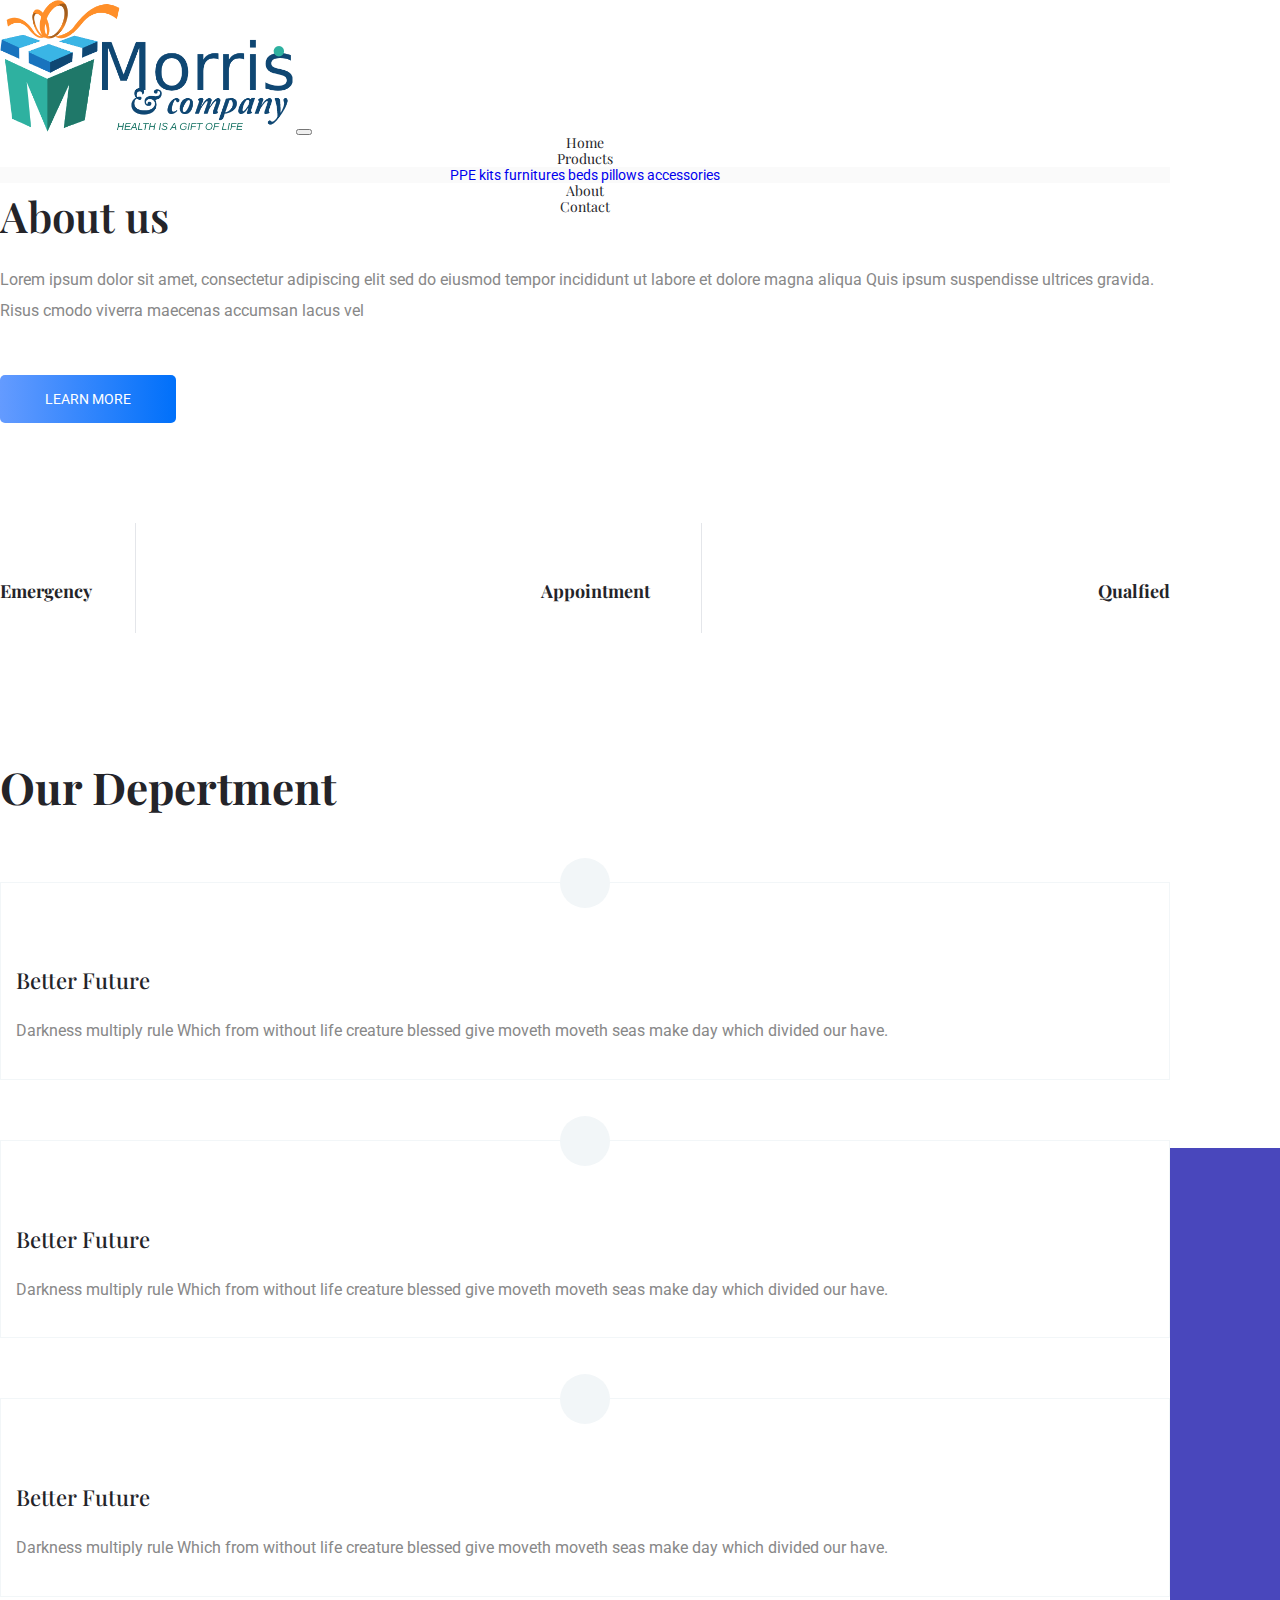
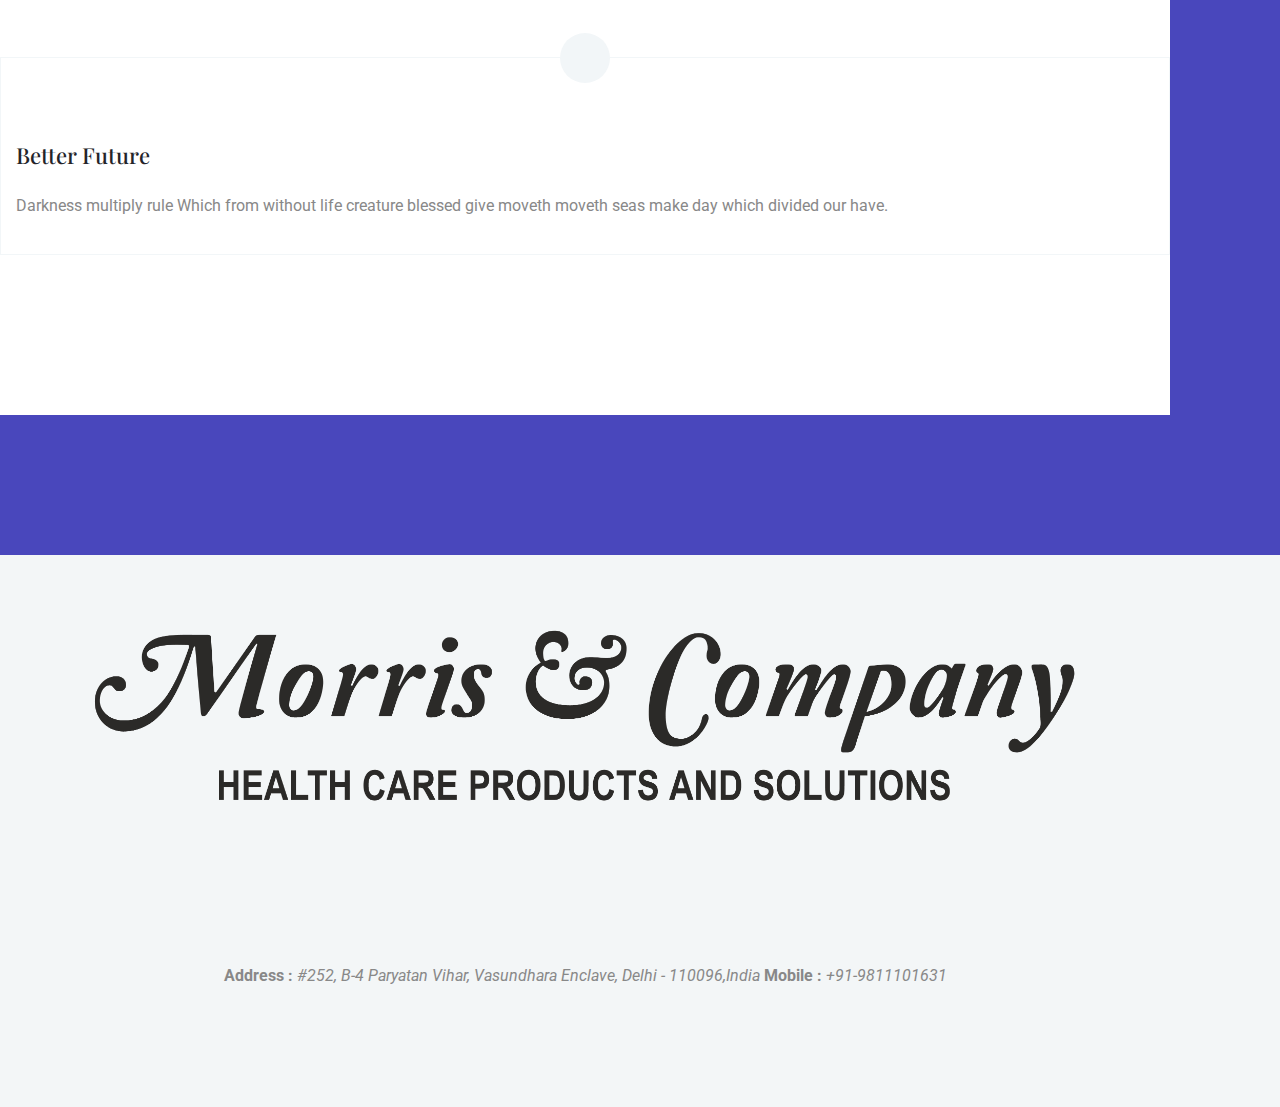
==== commit f4478604: "modified social media links" ====
--- a/about.html
+++ b/about.html
@@ -5,7 +5,7 @@
     <!-- Required meta tags -->
     <meta charset="utf-8">
     <meta name="viewport" content="width=device-width, initial-scale=1, shrink-to-fit=no">
-    <title>Morris & Company</title>
+    <title>medical</title>
     <link rel="icon" href="img/favicon.ico">
     <!-- Bootstrap CSS -->
     <link rel="stylesheet" href="css/bootstrap.min.css">
@@ -25,75 +25,55 @@
     <link rel="stylesheet" href="css/slick.css">
     <!-- style CSS -->
     <link rel="stylesheet" href="css/style.css">
-    <link rel="stylesheet" href="https://maxcdn.bootstrapcdn.com/bootstrap/4.5.0/css/bootstrap.min.css">
-    <script src="https://ajax.googleapis.com/ajax/libs/jquery/3.5.1/jquery.min.js"></script>
-    <script src="https://cdnjs.cloudflare.com/ajax/libs/popper.js/1.16.0/umd/popper.min.js"></script>
-    <script src="https://maxcdn.bootstrapcdn.com/bootstrap/4.5.0/js/bootstrap.min.js"></script>
-    <link rel="stylesheet" href="https://cdnjs.cloudflare.com/ajax/libs/animate.css/3.7.2/animate.min.css">
-    <link rel="stylesheet" href="css/bootnavbar.css">
 </head>
 
 <body>
     <!--::header part start::-->
-<header class="main_menu home_menu">
-    <div class="container">
-        <div class="row align-items-center">
-            <div class="col-lg-12">
-                <nav class="navbar navbar-expand-lg navbar-light" id="main_navbar">
-                    <a class="navbar-brand" href="index.html"> <img src="img/logo-header-footer.png" alt="logo"
-                            width="25%"" height=" 15%"> </a>
-                    <button class="navbar-toggler" type="button" data-toggle="collapse"
-                        data-target="#navbarSupportedContent" aria-controls="navbarSupportedContent"
-                        aria-expanded="false" aria-label="Toggle navigation">
-                        <span class="navbar-toggler-icon"></span>
-                    </button>
-
-                    <div class="collapse navbar-collapse main-menu-item justify-content-center"
-                        id="navbarSupportedContent">
-                        <ul class="navbar-nav align-items-center">
-                            <li class="nav-item active">
-                                <a class="nav-link" href="index.html">Home</a>
-                            </li>
-                            <li class="nav-item dropdown">
-                                <a class="nav-link dropdown-toggle" href="#" id="navbarDropdown" role="button"
-                                    data-toggle="dropdown" aria-haspopup="true" aria-expanded="false">
-                                    Products
-                                </a>
-                                <ul class="dropdown-menu" aria-labelledby="navbarDropdown">
-                                    <li class="nav-item dropdown">
-                                        <a class="dropdown-item dropdown-toggle" href="#" id="navbarDropdown1"
-                                            role="button" data-toggle="dropdown" aria-haspopup="true"
-                                            aria-expanded="false">
-                                            Hospital
-                                        </a>
-                                        <ul class="dropdown-menu left" aria-labelledby="navbarDropdown1">
-                                            <li><a class="dropdown-item" href="beds.html">Beds</a></li>
-                                            <li><a class="dropdown-item" href="pillows.html">Pillows</a></li>
-                                            <li><a class="dropdown-item" href="furnitures.html">Furniture</a></li>
-                                            <li><a class="dropdown-item" href="#">Mattresses</a></li>
-                                            <li><a class="dropdown-item" href="#">Others</a></li>
-                                        </ul>
-                                    </li>
-                                    <div class="dropdown-divider"></div>
-
-                                    <li><a class="dropdown-item" href="#">Medical Devices</a></li>
-                                    <li><a class="dropdown-item" href="#">Consumables and Accessories</a></li>
-                                </ul>
-                            </li>
-
-                            <li class="nav-item">
-                                <a class="nav-link" href="about.html">About</a>
-                            </li>
-                            <li class="nav-item">
-                                <a class="nav-link" href="contact.html">Contact</a>
-                            </li>
-                        </ul>
-                    </div>
-                </nav>
-            </div>
-        </div>
-    </div>
-</header>
+    <header class="main_menu home_menu">
+        <div class="container">
+            <div class="row align-items-center">
+                <div class="col-lg-12">
+                    <nav class="navbar navbar-expand-lg navbar-light">
+                        <a class="navbar-brand" href="index.html"> <img src="img/logo-header-footer.png" alt="logo" width="25%"" height="
+                                15%"> </a>
+                        <button class="navbar-toggler" type="button" data-toggle="collapse"
+                            data-target="#navbarSupportedContent" aria-controls="navbarSupportedContent"
+                            aria-expanded="false" aria-label="Toggle navigation">
+                            <span class="navbar-toggler-icon"></span>
+                        </button>
+    
+                        <div class="collapse navbar-collapse main-menu-item justify-content-center"
+                            id="navbarSupportedContent">
+                            <ul class="navbar-nav align-items-center">
+                                <li class="nav-item active">
+                                    <a class="nav-link" href="index.html">Home</a>
+                                </li>
+                                <li class="nav-item dropdown">
+                                    <a class="nav-link dropdown-toggle" href="blog.html" id="navbarDropdown" role="button"
+                                        data-toggle="dropdown" aria-haspopup="true" aria-expanded="false">
+                                        Products
+                                    </a>
+                                    <div class="dropdown-menu" aria-labelledby="navbarDropdown">
+                                        <a class="dropdown-item" href="ppekits.html">PPE kits</a>
+                                        <a class="dropdown-item" href="furnitures.html">furnitures</a>
+                                        <a class="dropdown-item" href="beds.html">beds</a>
+                                        <a class="dropdown-item" href="pillows.html">pillows</a>
+                                        <a class="dropdown-item" href="accessories.html">accessories</a>
+                                    </div>
+                                </li>
+                                <li class="nav-item">
+                                    <a class="nav-link" href="about.html">About</a>
+                                </li>
+                                <li class="nav-item">
+                                    <a class="nav-link" href="contact.html">Contact</a>
+                                </li>
+                            </ul>
+                        </div>
+                    </nav>
+                </div>
+            </div>
+        </div>
+    </header>
     <!-- Header part end-->
 
 
@@ -103,33 +83,31 @@
             <div class="row justify-content-between align-items-center">
                 <div class="col-md-6 col-lg-6">
                     <div class="about_us_img">
-                        <img src="img/about-us.png" alt="company-profile">
+                        <img src="img/top_service.png" alt="">
                     </div>
                 </div>
                 <div class="col-md-6 col-lg-5">
                     <div class="about_us_text">
                         <h2>About us</h2>
-                        <p style="text-align: justify;">
-
-                        <b> MORRIS & COMPANY (M&C)</b> spearheading efforts in promoting and marketing high value,
-                        high quality medical products and systems to hospitals, clinics, practicing
-                        physicians and individual private homes across the country. With our commitment
-                        we help our valued customers experience great quality at unparalleled value.
-                        We partner with group of companies and principles overseas manufacturing health
-                        comfort & safety equipments. Products and systems are certified by national and
-                        international quality agencies.
-                        </p>
-                        <p style="text-align: justify;">
-                            <b>M&C</b> is a trusted company that supplies reliable products and dependable service
-                            to its customers. Products certified facility conforms to global standards of quality
-                            assurance and best practices.
-                        </p>
-                        <p style="text-align: center;">
-                            <b>
-                                We will continue to promote innovative products and expand our customer support
-                                network to enhance the productivity of healthcare.
-                            </b>
-                        </p>
+                        <p>Lorem ipsum dolor sit amet, consectetur adipiscing elit sed
+                            do eiusmod tempor incididunt ut labore et dolore magna aliqua
+                            Quis ipsum suspendisse ultrices gravida. Risus cmodo viverra
+                            maecenas accumsan lacus vel</p>
+                        <a class="btn_2 " href="#">learn more</a>
+                        <div class="banner_item">
+                            <div class="single_item">
+                                <img src="img/icon/banner_1.svg" alt="">
+                                <h5>Emergency</h5>
+                            </div>
+                            <div class="single_item">
+                                <img src="img/icon/banner_2.svg" alt="">
+                                <h5>Appointment</h5>
+                            </div>
+                            <div class="single_item">
+                                <img src="img/icon/banner_3.svg" alt="">
+                                <h5>Qualfied</h5>
+                            </div>
+                        </div>
                     </div>
                 </div>
             </div>
@@ -137,6 +115,62 @@
     </section>
     <!-- about us part end-->
 
+    <!-- our depertment part start-->
+    <section class="our_depertment section_padding">
+        <div class="container">
+            <div class="row justify-content-center text-center">
+                <div class="col-xl-12">
+                    <div class="depertment_content">
+                        <div class="row justify-content-center">
+                            <div class="col-xl-8">
+                                <h2>Our Depertment</h2>
+                                <div class="row">
+                                    <div class="col-lg-6 col-sm-6">
+                                        <div class="single_our_depertment">
+                                            <span class="our_depertment_icon"><img src="img/icon/feature_2.svg"
+                                                    alt=""></span>
+                                            <h4>Better Future</h4>
+                                            <p>Darkness multiply rule Which from without life creature blessed
+                                                give moveth moveth seas make day which divided our have.</p>
+                                        </div>
+                                    </div>
+                                    <div class="col-lg-6 col-sm-6">
+                                        <div class="single_our_depertment">
+                                            <span class="our_depertment_icon"><img src="img/icon/feature_2.svg"
+                                                    alt=""></span>
+                                            <h4>Better Future</h4>
+                                            <p>Darkness multiply rule Which from without life creature blessed
+                                                give moveth moveth seas make day which divided our have.</p>
+                                        </div>
+                                    </div>
+                                    <div class="col-lg-6 col-sm-6">
+                                        <div class="single_our_depertment">
+                                            <span class="our_depertment_icon"><img src="img/icon/feature_2.svg"
+                                                    alt=""></span>
+                                            <h4>Better Future</h4>
+                                            <p>Darkness multiply rule Which from without life creature blessed
+                                                give moveth moveth seas make day which divided our have.</p>
+                                        </div>
+                                    </div>
+                                    <div class="col-lg-6 col-sm-6">
+                                        <div class="single_our_depertment">
+                                            <span class="our_depertment_icon"><img src="img/icon/feature_2.svg"
+                                                    alt=""></span>
+                                            <h4>Better Future</h4>
+                                            <p>Darkness multiply rule Which from without life creature blessed
+                                                give moveth moveth seas make day which divided our have.</p>
+                                        </div>
+                                    </div>
+                                </div>
+                            </div>
+                        </div>
+
+                    </div>
+                </div>
+            </div>
+        </div>
+    </section>
+    <!-- our depertment part end-->
 
     <!-- footer part start-->
     <footer class="footer-area">
@@ -156,9 +190,12 @@
                 </div>
                 <div style="padding: 40px;" class="col-sm-3 col-md-3 col-lg-3">
                     <div>
-                        <a href="https://www.linkedin.com/in/morris-n-company-4b923810a/"><i class="ti-linkedin"></i></a>
-                        <a href="https://twitter.com/MorrisJames1960"> <i class="ti-twitter"></i> </a>
-                        <a href="https://www.instagram.com/morrisncompany/"><i class="ti-instagram"></i></a>
+                        <a href="https://www.linkedin.com/in/morris-n-company-4b923810a/" target="_blank"><i class="ti-linkedin"
+                                style="font-size:x-large;"></i></a>
+                        <a href="https://twitter.com/MorrisJames1960" target="_blank"> <i class="ti-twitter" style="font-size:x-large;"></i>
+                        </a>
+                        <a href="https://www.instagram.com/morrisncompany/" target="_blank"><i class="ti-instagram"
+                                style="font-size:x-large;"></i></a>
                     </div>
                 </div>
             </div>
@@ -185,15 +222,6 @@
     <script src="js/contact.js"></script>
     <!-- custom js -->
     <script src="js/custom.js"></script>
-    <script src="js/bootnavbar.js"></script>
-    <script>
-        $(function () {
-            $('#main_navbar').bootnavbar({
-                //option
-                //animation: false
-            });
-        })
-    </script>
 </body>
 
 </html>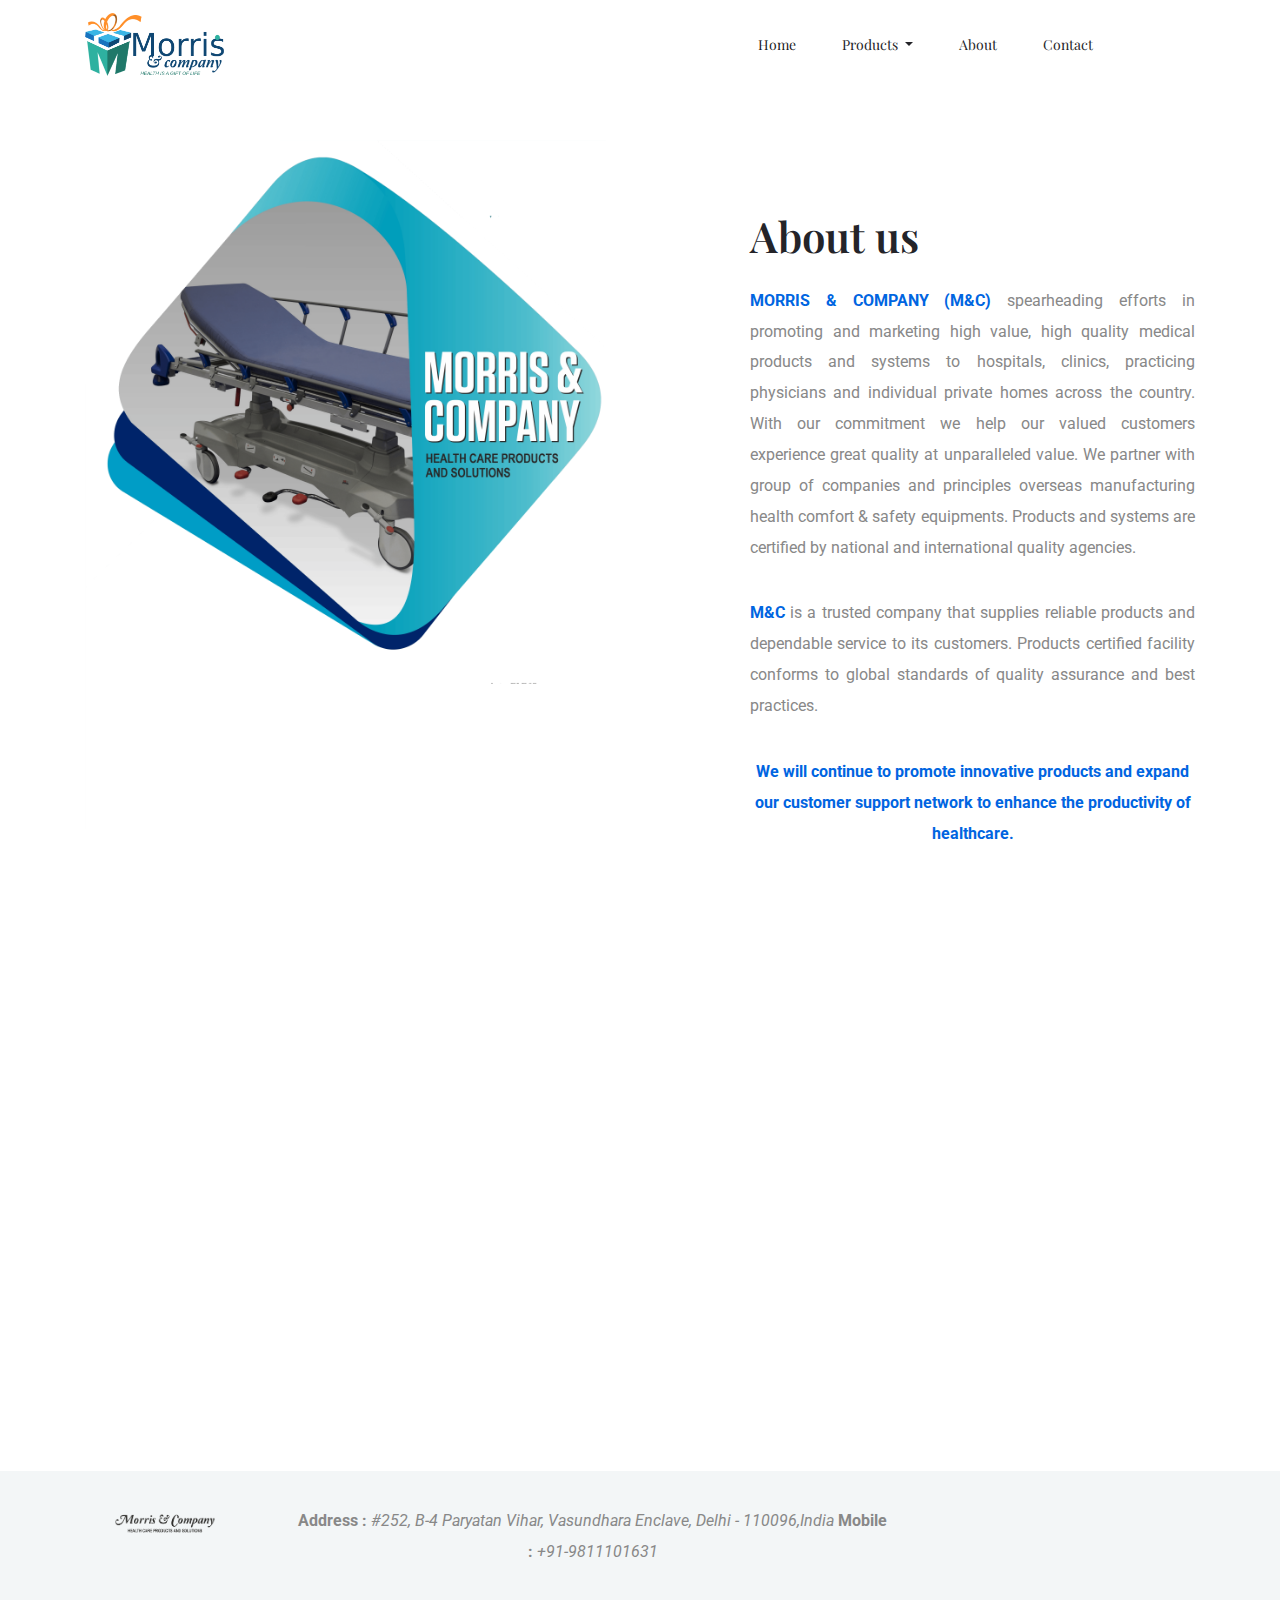
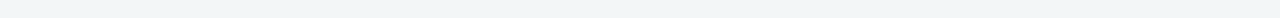
==== commit d4ab30e2: "Merge branch 'master' into social-media-links" ====
--- a/about.html
+++ b/about.html
@@ -5,7 +5,7 @@
     <!-- Required meta tags -->
     <meta charset="utf-8">
     <meta name="viewport" content="width=device-width, initial-scale=1, shrink-to-fit=no">
-    <title>medical</title>
+    <title>Morris & Company</title>
     <link rel="icon" href="img/favicon.ico">
     <!-- Bootstrap CSS -->
     <link rel="stylesheet" href="css/bootstrap.min.css">
@@ -25,55 +25,75 @@
     <link rel="stylesheet" href="css/slick.css">
     <!-- style CSS -->
     <link rel="stylesheet" href="css/style.css">
+    <link rel="stylesheet" href="https://maxcdn.bootstrapcdn.com/bootstrap/4.5.0/css/bootstrap.min.css">
+    <script src="https://ajax.googleapis.com/ajax/libs/jquery/3.5.1/jquery.min.js"></script>
+    <script src="https://cdnjs.cloudflare.com/ajax/libs/popper.js/1.16.0/umd/popper.min.js"></script>
+    <script src="https://maxcdn.bootstrapcdn.com/bootstrap/4.5.0/js/bootstrap.min.js"></script>
+    <link rel="stylesheet" href="https://cdnjs.cloudflare.com/ajax/libs/animate.css/3.7.2/animate.min.css">
+    <link rel="stylesheet" href="css/bootnavbar.css">
 </head>
 
 <body>
     <!--::header part start::-->
-    <header class="main_menu home_menu">
-        <div class="container">
-            <div class="row align-items-center">
-                <div class="col-lg-12">
-                    <nav class="navbar navbar-expand-lg navbar-light">
-                        <a class="navbar-brand" href="index.html"> <img src="img/logo-header-footer.png" alt="logo" width="25%"" height="
-                                15%"> </a>
-                        <button class="navbar-toggler" type="button" data-toggle="collapse"
-                            data-target="#navbarSupportedContent" aria-controls="navbarSupportedContent"
-                            aria-expanded="false" aria-label="Toggle navigation">
-                            <span class="navbar-toggler-icon"></span>
-                        </button>
-    
-                        <div class="collapse navbar-collapse main-menu-item justify-content-center"
-                            id="navbarSupportedContent">
-                            <ul class="navbar-nav align-items-center">
-                                <li class="nav-item active">
-                                    <a class="nav-link" href="index.html">Home</a>
-                                </li>
-                                <li class="nav-item dropdown">
-                                    <a class="nav-link dropdown-toggle" href="blog.html" id="navbarDropdown" role="button"
-                                        data-toggle="dropdown" aria-haspopup="true" aria-expanded="false">
-                                        Products
-                                    </a>
-                                    <div class="dropdown-menu" aria-labelledby="navbarDropdown">
-                                        <a class="dropdown-item" href="ppekits.html">PPE kits</a>
-                                        <a class="dropdown-item" href="furnitures.html">furnitures</a>
-                                        <a class="dropdown-item" href="beds.html">beds</a>
-                                        <a class="dropdown-item" href="pillows.html">pillows</a>
-                                        <a class="dropdown-item" href="accessories.html">accessories</a>
-                                    </div>
-                                </li>
-                                <li class="nav-item">
-                                    <a class="nav-link" href="about.html">About</a>
-                                </li>
-                                <li class="nav-item">
-                                    <a class="nav-link" href="contact.html">Contact</a>
-                                </li>
-                            </ul>
-                        </div>
-                    </nav>
-                </div>
+<header class="main_menu home_menu">
+    <div class="container">
+        <div class="row align-items-center">
+            <div class="col-lg-12">
+                <nav class="navbar navbar-expand-lg navbar-light" id="main_navbar">
+                    <a class="navbar-brand" href="index.html"> <img src="img/logo-header-footer.png" alt="logo"
+                            width="25%"" height=" 15%"> </a>
+                    <button class="navbar-toggler" type="button" data-toggle="collapse"
+                        data-target="#navbarSupportedContent" aria-controls="navbarSupportedContent"
+                        aria-expanded="false" aria-label="Toggle navigation">
+                        <span class="navbar-toggler-icon"></span>
+                    </button>
+
+                    <div class="collapse navbar-collapse main-menu-item justify-content-center"
+                        id="navbarSupportedContent">
+                        <ul class="navbar-nav align-items-center">
+                            <li class="nav-item active">
+                                <a class="nav-link" href="index.html">Home</a>
+                            </li>
+                            <li class="nav-item dropdown">
+                                <a class="nav-link dropdown-toggle" href="#" id="navbarDropdown" role="button"
+                                    data-toggle="dropdown" aria-haspopup="true" aria-expanded="false">
+                                    Products
+                                </a>
+                                <ul class="dropdown-menu" aria-labelledby="navbarDropdown">
+                                    <li class="nav-item dropdown">
+                                        <a class="dropdown-item dropdown-toggle" href="#" id="navbarDropdown1"
+                                            role="button" data-toggle="dropdown" aria-haspopup="true"
+                                            aria-expanded="false">
+                                            Hospital
+                                        </a>
+                                        <ul class="dropdown-menu left" aria-labelledby="navbarDropdown1">
+                                            <li><a class="dropdown-item" href="beds.html">Beds</a></li>
+                                            <li><a class="dropdown-item" href="pillows.html">Pillows</a></li>
+                                            <li><a class="dropdown-item" href="furnitures.html">Furniture</a></li>
+                                            <li><a class="dropdown-item" href="#">Mattresses</a></li>
+                                            <li><a class="dropdown-item" href="#">Others</a></li>
+                                        </ul>
+                                    </li>
+                                    <div class="dropdown-divider"></div>
+
+                                    <li><a class="dropdown-item" href="#">Medical Devices</a></li>
+                                    <li><a class="dropdown-item" href="#">Consumables and Accessories</a></li>
+                                </ul>
+                            </li>
+
+                            <li class="nav-item">
+                                <a class="nav-link" href="about.html">About</a>
+                            </li>
+                            <li class="nav-item">
+                                <a class="nav-link" href="contact.html">Contact</a>
+                            </li>
+                        </ul>
+                    </div>
+                </nav>
             </div>
         </div>
-    </header>
+    </div>
+</header>
     <!-- Header part end-->
 
 
@@ -83,31 +103,33 @@
             <div class="row justify-content-between align-items-center">
                 <div class="col-md-6 col-lg-6">
                     <div class="about_us_img">
-                        <img src="img/top_service.png" alt="">
+                        <img src="img/about-us.png" alt="company-profile">
                     </div>
                 </div>
                 <div class="col-md-6 col-lg-5">
                     <div class="about_us_text">
                         <h2>About us</h2>
-                        <p>Lorem ipsum dolor sit amet, consectetur adipiscing elit sed
-                            do eiusmod tempor incididunt ut labore et dolore magna aliqua
-                            Quis ipsum suspendisse ultrices gravida. Risus cmodo viverra
-                            maecenas accumsan lacus vel</p>
-                        <a class="btn_2 " href="#">learn more</a>
-                        <div class="banner_item">
-                            <div class="single_item">
-                                <img src="img/icon/banner_1.svg" alt="">
-                                <h5>Emergency</h5>
-                            </div>
-                            <div class="single_item">
-                                <img src="img/icon/banner_2.svg" alt="">
-                                <h5>Appointment</h5>
-                            </div>
-                            <div class="single_item">
-                                <img src="img/icon/banner_3.svg" alt="">
-                                <h5>Qualfied</h5>
-                            </div>
-                        </div>
+                        <p style="text-align: justify;">
+
+                        <b> MORRIS & COMPANY (M&C)</b> spearheading efforts in promoting and marketing high value,
+                        high quality medical products and systems to hospitals, clinics, practicing
+                        physicians and individual private homes across the country. With our commitment
+                        we help our valued customers experience great quality at unparalleled value.
+                        We partner with group of companies and principles overseas manufacturing health
+                        comfort & safety equipments. Products and systems are certified by national and
+                        international quality agencies.
+                        </p>
+                        <p style="text-align: justify;">
+                            <b>M&C</b> is a trusted company that supplies reliable products and dependable service
+                            to its customers. Products certified facility conforms to global standards of quality
+                            assurance and best practices.
+                        </p>
+                        <p style="text-align: center;">
+                            <b>
+                                We will continue to promote innovative products and expand our customer support
+                                network to enhance the productivity of healthcare.
+                            </b>
+                        </p>
                     </div>
                 </div>
             </div>
@@ -115,62 +137,6 @@
     </section>
     <!-- about us part end-->
 
-    <!-- our depertment part start-->
-    <section class="our_depertment section_padding">
-        <div class="container">
-            <div class="row justify-content-center text-center">
-                <div class="col-xl-12">
-                    <div class="depertment_content">
-                        <div class="row justify-content-center">
-                            <div class="col-xl-8">
-                                <h2>Our Depertment</h2>
-                                <div class="row">
-                                    <div class="col-lg-6 col-sm-6">
-                                        <div class="single_our_depertment">
-                                            <span class="our_depertment_icon"><img src="img/icon/feature_2.svg"
-                                                    alt=""></span>
-                                            <h4>Better Future</h4>
-                                            <p>Darkness multiply rule Which from without life creature blessed
-                                                give moveth moveth seas make day which divided our have.</p>
-                                        </div>
-                                    </div>
-                                    <div class="col-lg-6 col-sm-6">
-                                        <div class="single_our_depertment">
-                                            <span class="our_depertment_icon"><img src="img/icon/feature_2.svg"
-                                                    alt=""></span>
-                                            <h4>Better Future</h4>
-                                            <p>Darkness multiply rule Which from without life creature blessed
-                                                give moveth moveth seas make day which divided our have.</p>
-                                        </div>
-                                    </div>
-                                    <div class="col-lg-6 col-sm-6">
-                                        <div class="single_our_depertment">
-                                            <span class="our_depertment_icon"><img src="img/icon/feature_2.svg"
-                                                    alt=""></span>
-                                            <h4>Better Future</h4>
-                                            <p>Darkness multiply rule Which from without life creature blessed
-                                                give moveth moveth seas make day which divided our have.</p>
-                                        </div>
-                                    </div>
-                                    <div class="col-lg-6 col-sm-6">
-                                        <div class="single_our_depertment">
-                                            <span class="our_depertment_icon"><img src="img/icon/feature_2.svg"
-                                                    alt=""></span>
-                                            <h4>Better Future</h4>
-                                            <p>Darkness multiply rule Which from without life creature blessed
-                                                give moveth moveth seas make day which divided our have.</p>
-                                        </div>
-                                    </div>
-                                </div>
-                            </div>
-                        </div>
-
-                    </div>
-                </div>
-            </div>
-        </div>
-    </section>
-    <!-- our depertment part end-->
 
     <!-- footer part start-->
     <footer class="footer-area">
@@ -222,6 +188,15 @@
     <script src="js/contact.js"></script>
     <!-- custom js -->
     <script src="js/custom.js"></script>
+    <script src="js/bootnavbar.js"></script>
+    <script>
+        $(function () {
+            $('#main_navbar').bootnavbar({
+                //option
+                //animation: false
+            });
+        })
+    </script>
 </body>
 
 </html>--- a/css/bootnavbar.css
+++ b/css/bootnavbar.css
@@ -0,0 +1,35 @@
+.dropdown-menu {
+    margin-top: 0;
+}
+.dropdown-menu .dropdown-toggle::after {
+    vertical-align: middle;
+    border-left: 4px solid;
+    border-bottom: 4px solid transparent;
+    border-top: 4px solid transparent;
+}
+.dropdown-menu .dropdown .dropdown-menu {
+    left: 100%;
+    top: 0%;
+    margin:0 20px;
+    border-width: 0;
+}
+.dropdown-menu .dropdown .dropdown-menu.left {
+    right: 100%;
+    left: auto;
+}
+
+.dropdown-menu > li a:hover,
+.dropdown-menu > li.show {
+	background: #007bff;
+	color: white;
+}
+.dropdown-menu > li.show > a{
+	color: white;
+}
+
+@media (min-width: 768px) {
+    .dropdown-menu .dropdown .dropdown-menu {
+        margin:0;
+        border-width: 1px;
+    }
+}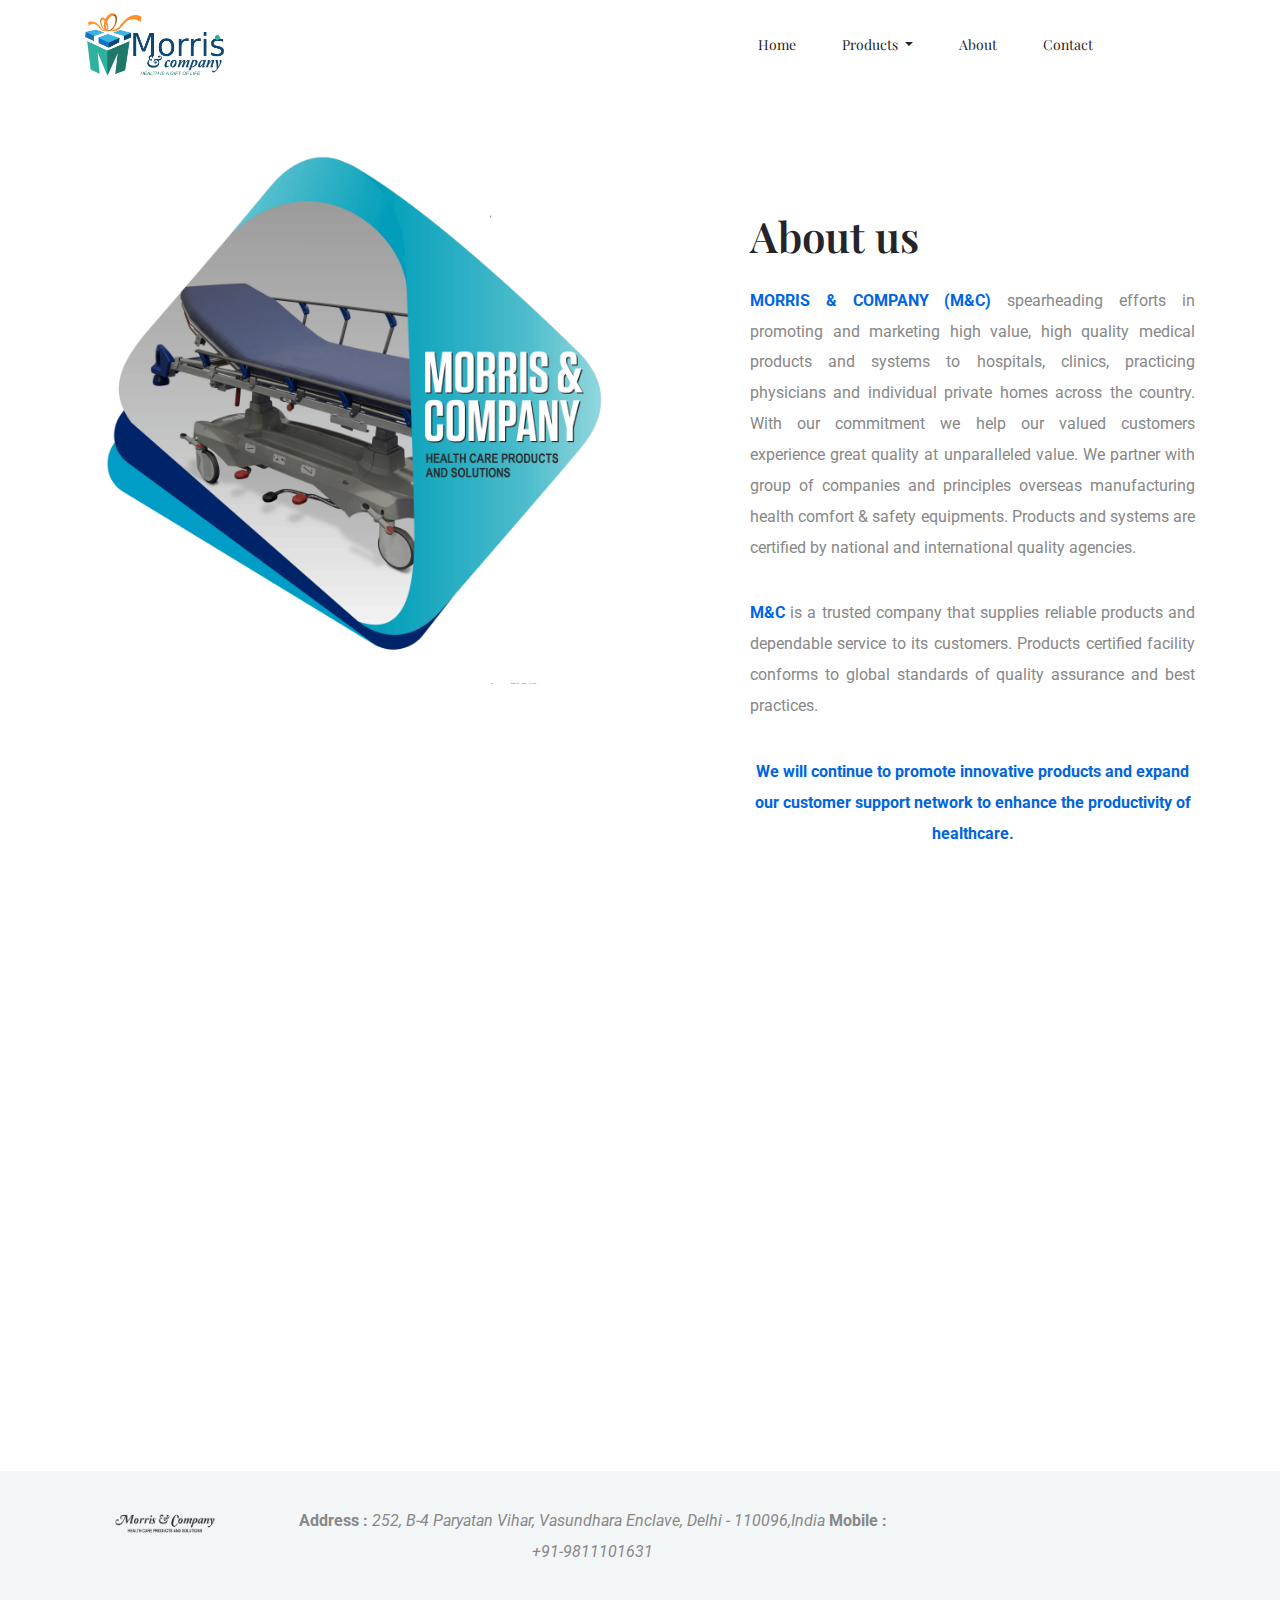
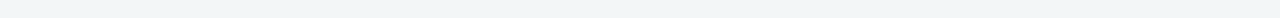
==== commit 7cf7b254: "updated address" ====
--- a/about.html
+++ b/about.html
@@ -5,7 +5,7 @@
     <!-- Required meta tags -->
     <meta charset="utf-8">
     <meta name="viewport" content="width=device-width, initial-scale=1, shrink-to-fit=no">
-    <title>Morris & Company</title>
+    <title>About Us | M&C</title>
     <link rel="icon" href="img/favicon.ico">
     <!-- Bootstrap CSS -->
     <link rel="stylesheet" href="css/bootstrap.min.css">
@@ -40,8 +40,8 @@
         <div class="row align-items-center">
             <div class="col-lg-12">
                 <nav class="navbar navbar-expand-lg navbar-light" id="main_navbar">
-                    <a class="navbar-brand" href="index.html"> <img src="img/logo-header-footer.png" alt="logo"
-                            width="25%"" height=" 15%"> </a>
+                    <a class="navbar-brand" href="index.html"> <img src="img/logo-header-footer.png" alt="logo" id="navbar-logo"
+                            > </a>
                     <button class="navbar-toggler" type="button" data-toggle="collapse"
                         data-target="#navbarSupportedContent" aria-controls="navbarSupportedContent"
                         aria-expanded="false" aria-label="Toggle navigation">
@@ -70,14 +70,14 @@
                                             <li><a class="dropdown-item" href="beds.html">Beds</a></li>
                                             <li><a class="dropdown-item" href="pillows.html">Pillows</a></li>
                                             <li><a class="dropdown-item" href="furnitures.html">Furniture</a></li>
-                                            <li><a class="dropdown-item" href="#">Mattresses</a></li>
-                                            <li><a class="dropdown-item" href="#">Others</a></li>
+                                            <li><a class="dropdown-item" href="mattresses.html">Mattresses</a></li>
+                                            <li><a class="dropdown-item" href="others.html">Others</a></li>
                                         </ul>
                                     </li>
                                     <div class="dropdown-divider"></div>
 
-                                    <li><a class="dropdown-item" href="#">Medical Devices</a></li>
-                                    <li><a class="dropdown-item" href="#">Consumables and Accessories</a></li>
+                                    <li><a class="dropdown-item" href="medical-devices.html">Medical Devices</a></li>
+                                    <li><a class="dropdown-item" href="consumables.html">Consumables and Accessories</a></li>
                                 </ul>
                             </li>
 
@@ -149,7 +149,7 @@
                 <div style="padding: 35px;" class="col-sm-7 col-md-7 col-lg-7">
     
                     <p>
-                        <strong>Address :</strong> <em>#252, B-4 Paryatan Vihar, Vasundhara Enclave, Delhi - 110096,India</em>
+                        <strong>Address :</strong> <em>252, B-4 Paryatan Vihar, Vasundhara Enclave, Delhi - 110096,India</em>
                         <strong>Mobile :</strong> <em>+91-9811101631</em>
                     </p>
                     <em></em>
--- a/css/bootnavbar.css
+++ b/css/bootnavbar.css
@@ -32,4 +32,38 @@
         margin:0;
         border-width: 1px;
     }
+}
+
+#navbar-logo {
+    width: 25%;
+    height: 15%;
+}
+#cover-heading {
+    font-size: x-large;
+}
+
+#myimage {
+    height: 200px;
+}
+#my-product-title {
+    text-align: center;
+}
+#productDiv {
+    text-align: center;
+}
+@media only screen and (max-width: 600px) {
+    
+    #navbar-logo {
+        width: 100px;
+        height: 40px;
+    }
+
+    #cover-heading 
+     {
+        font-size: large;       
+    }
+    #myimage {
+        height: 150px;
+    }
+
 }